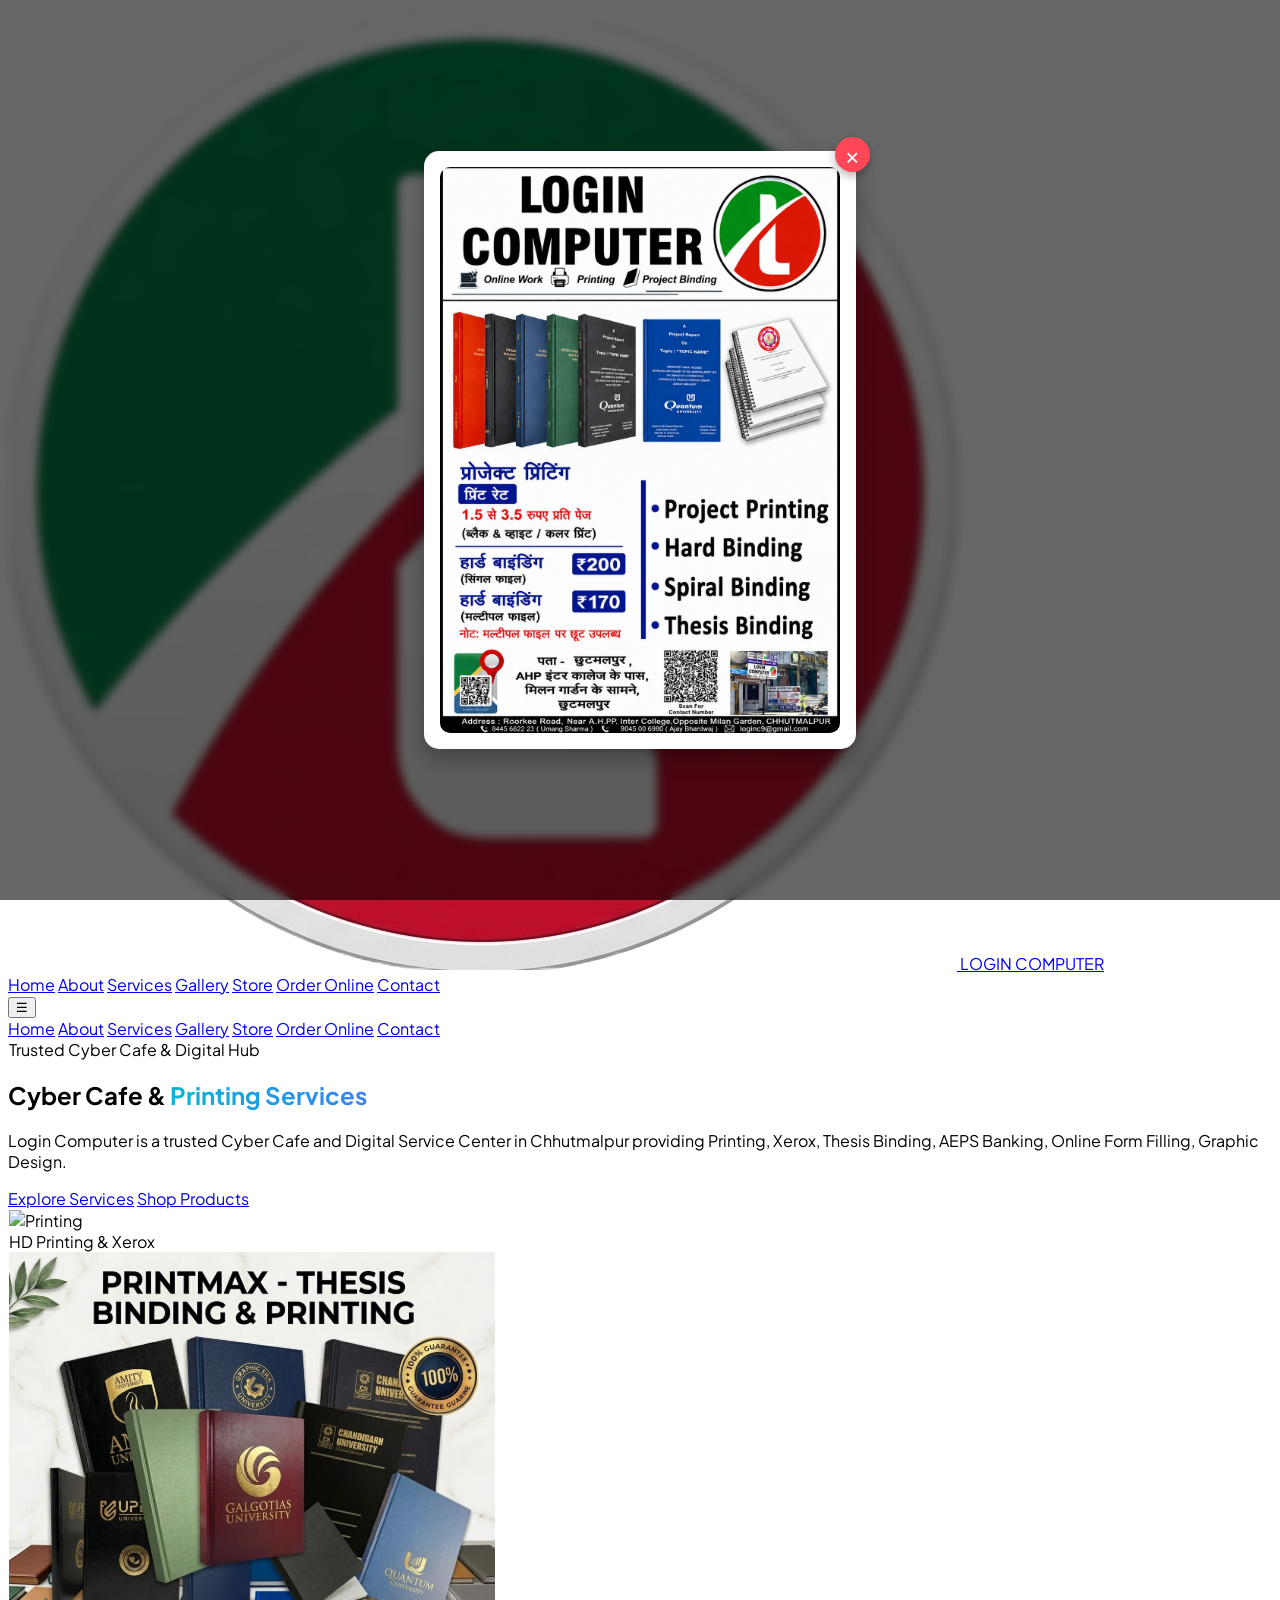
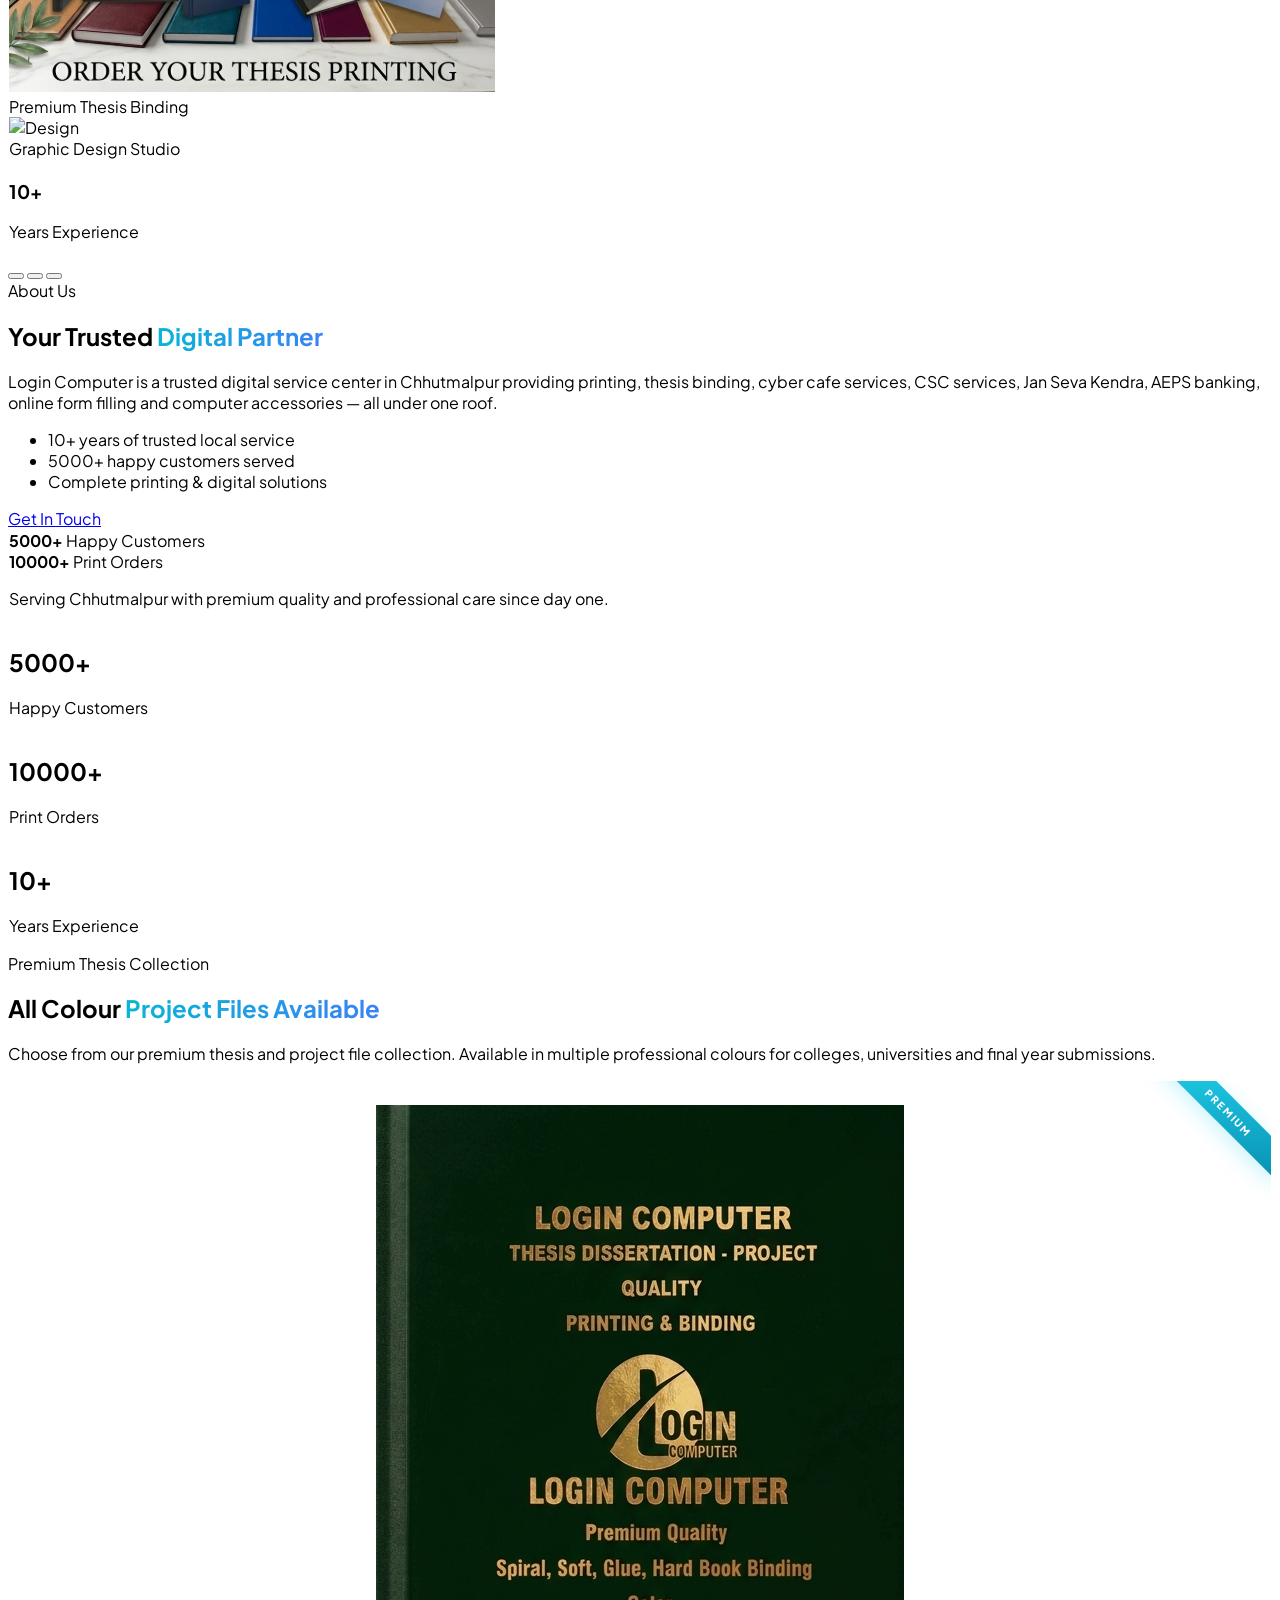
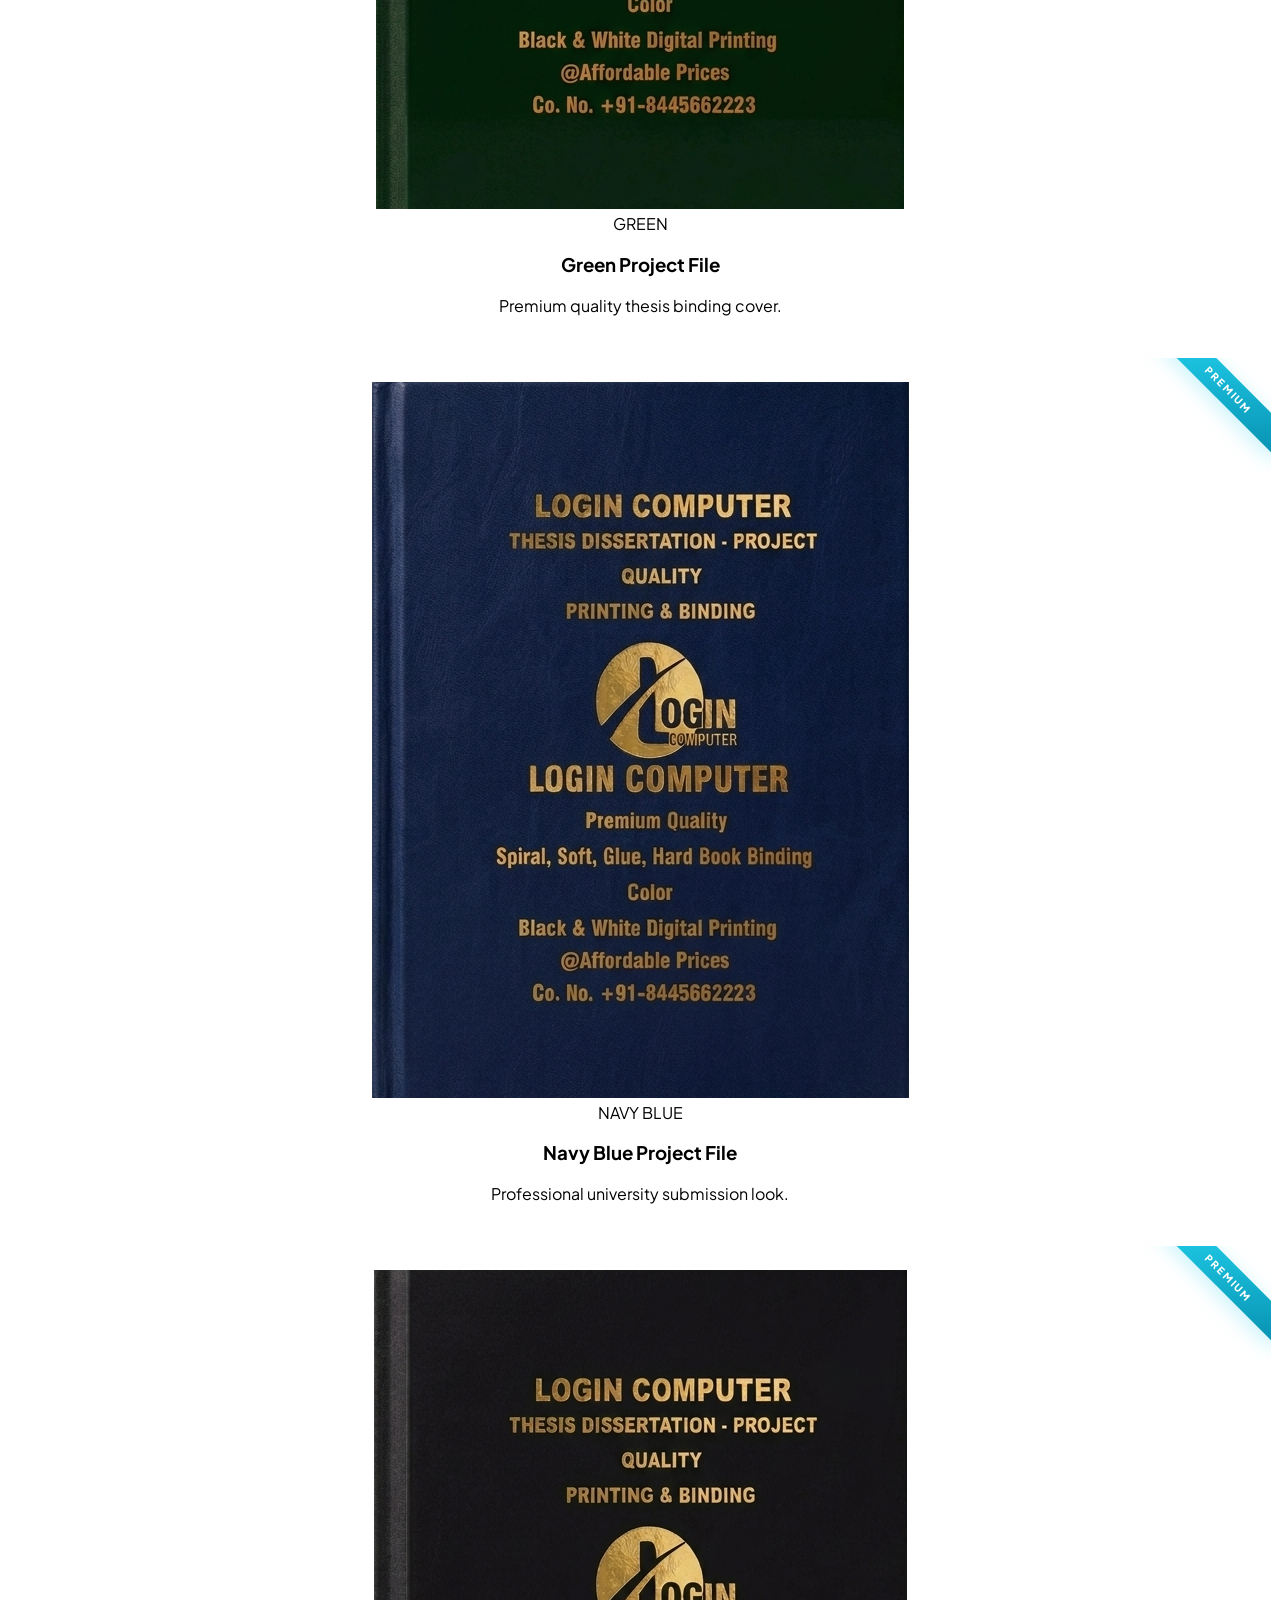
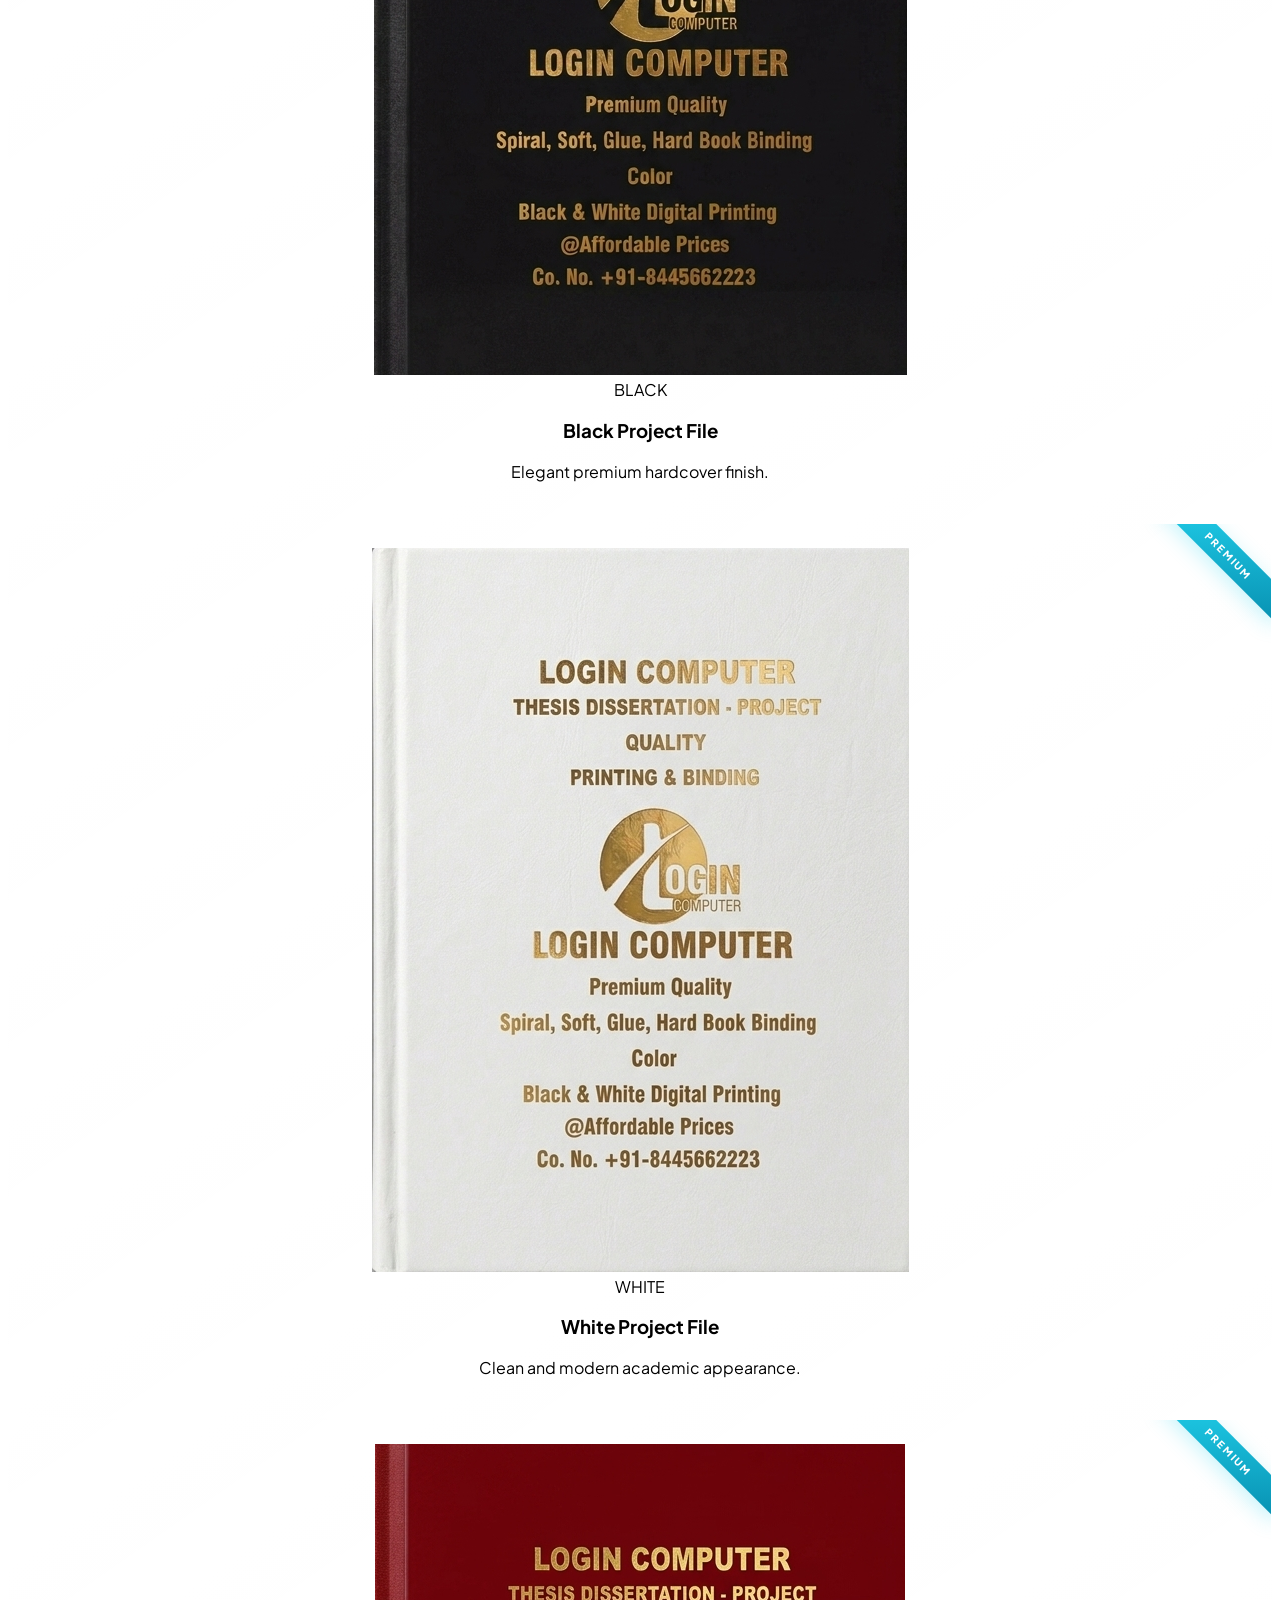
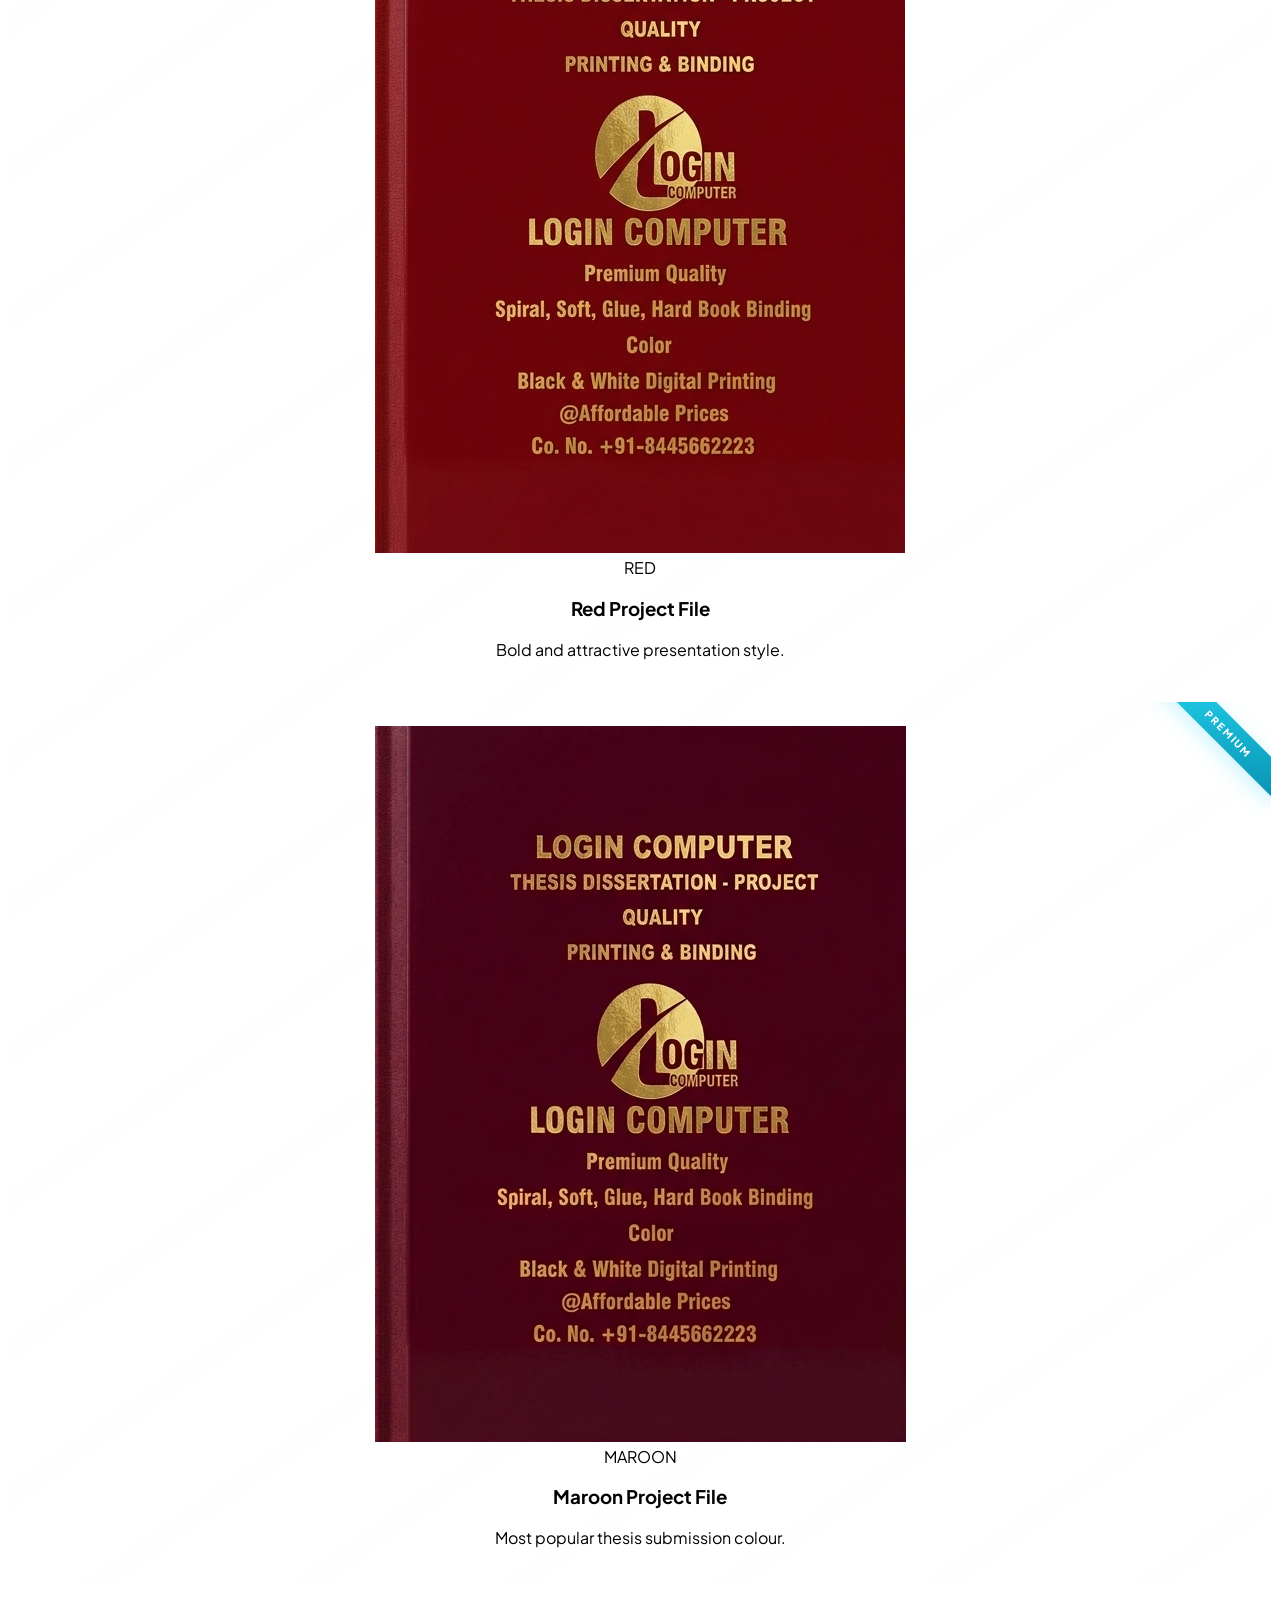
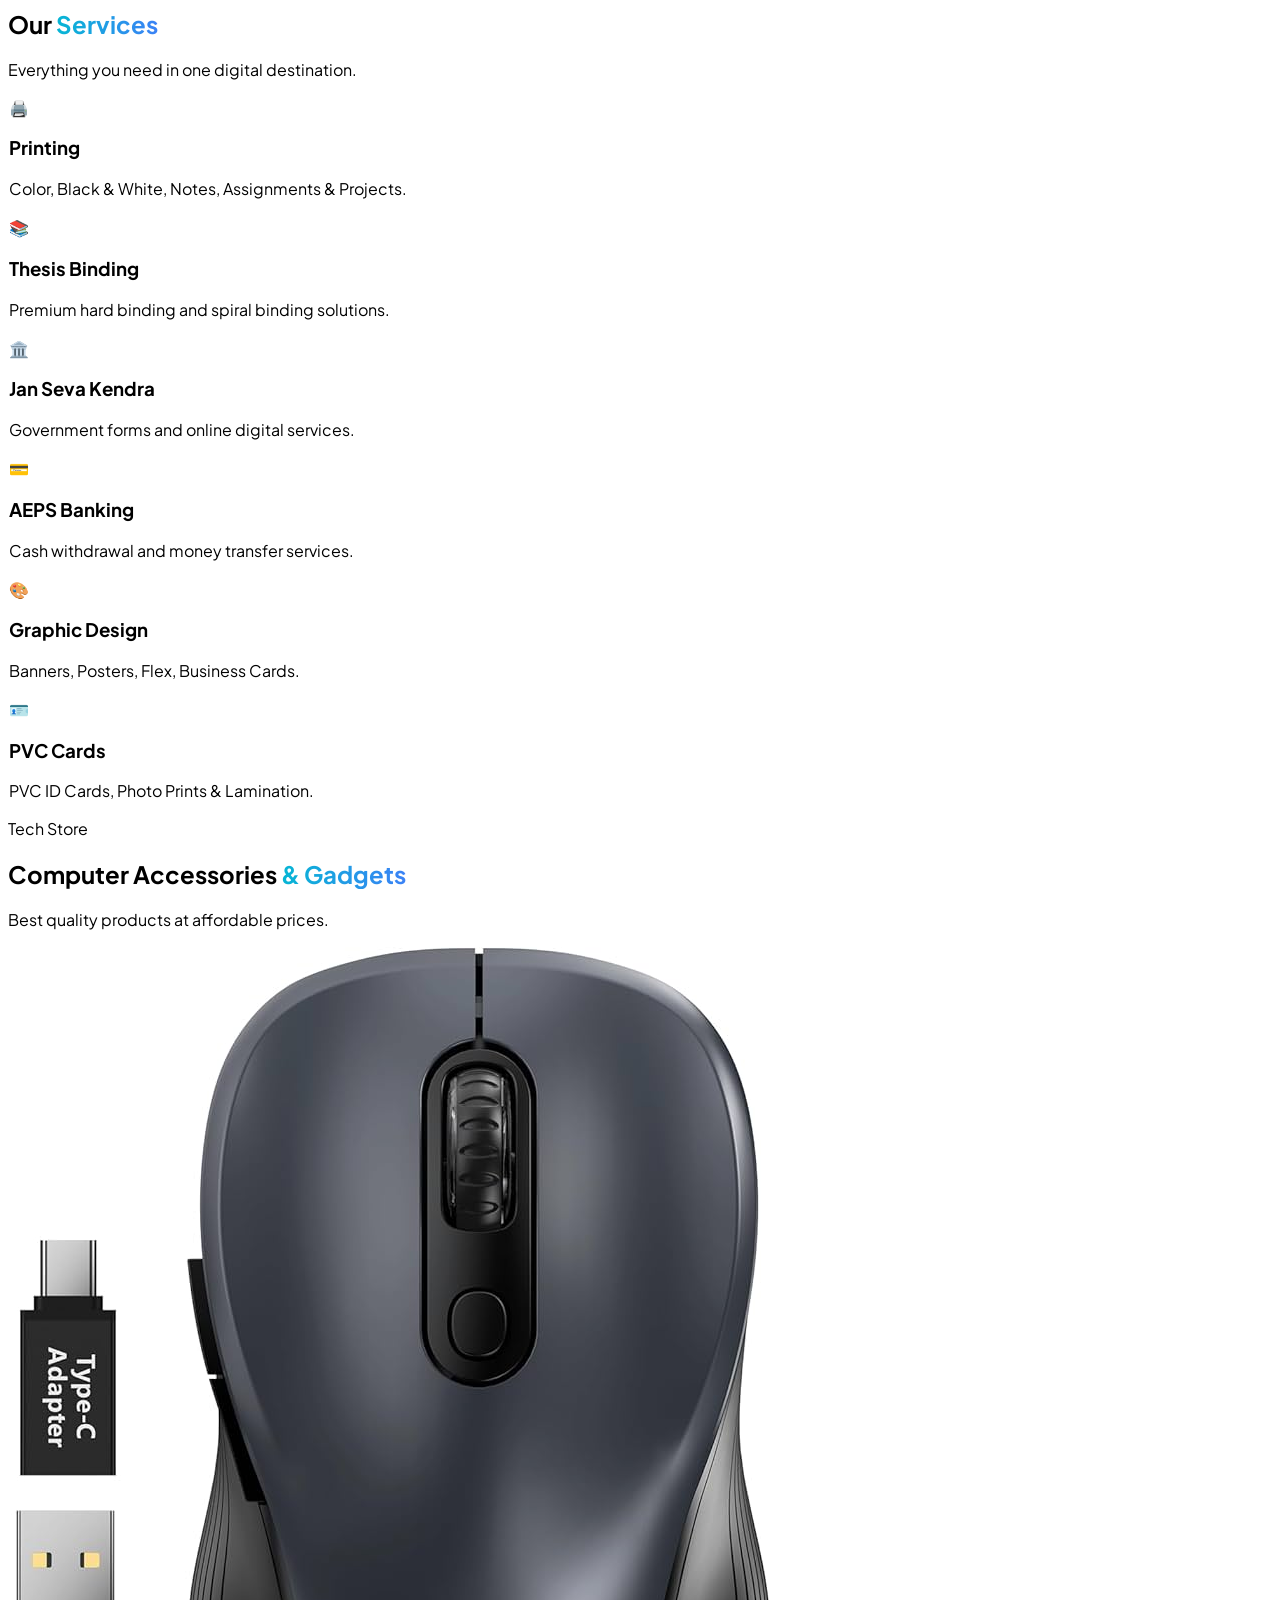
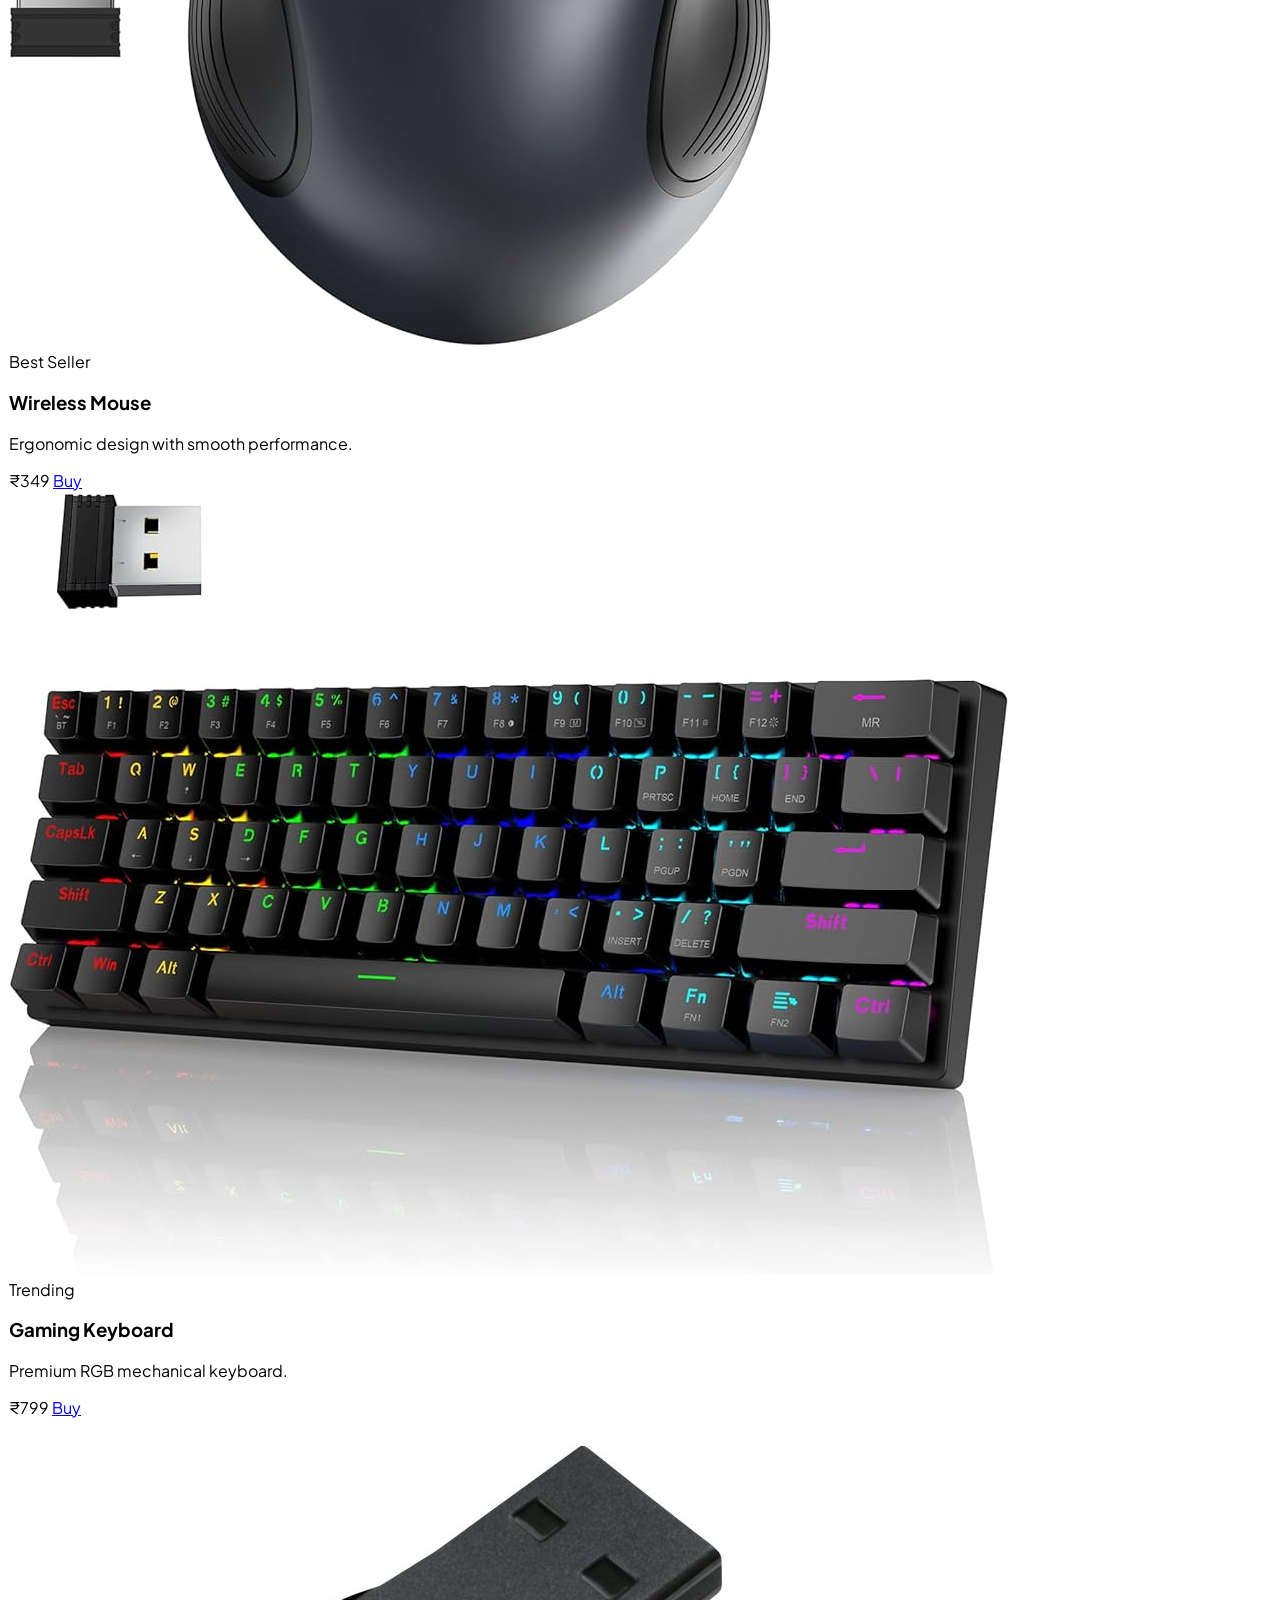
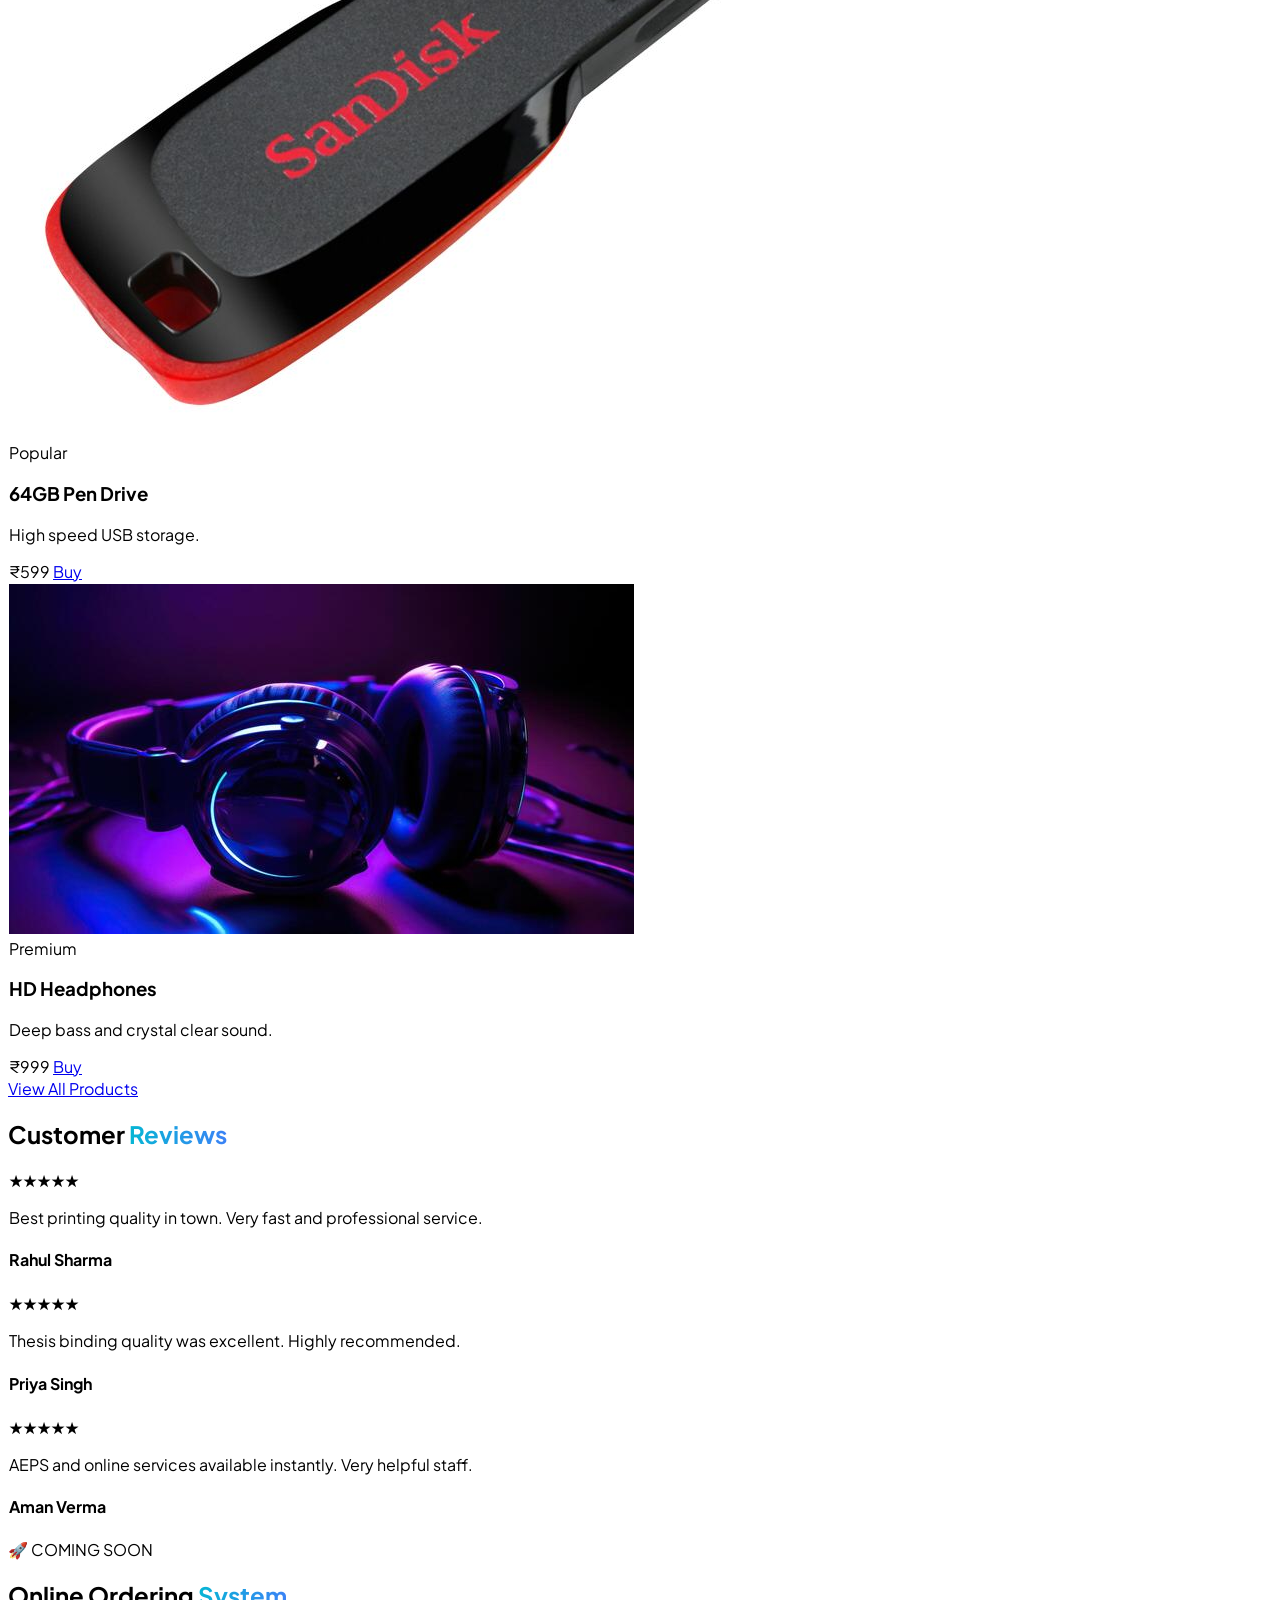
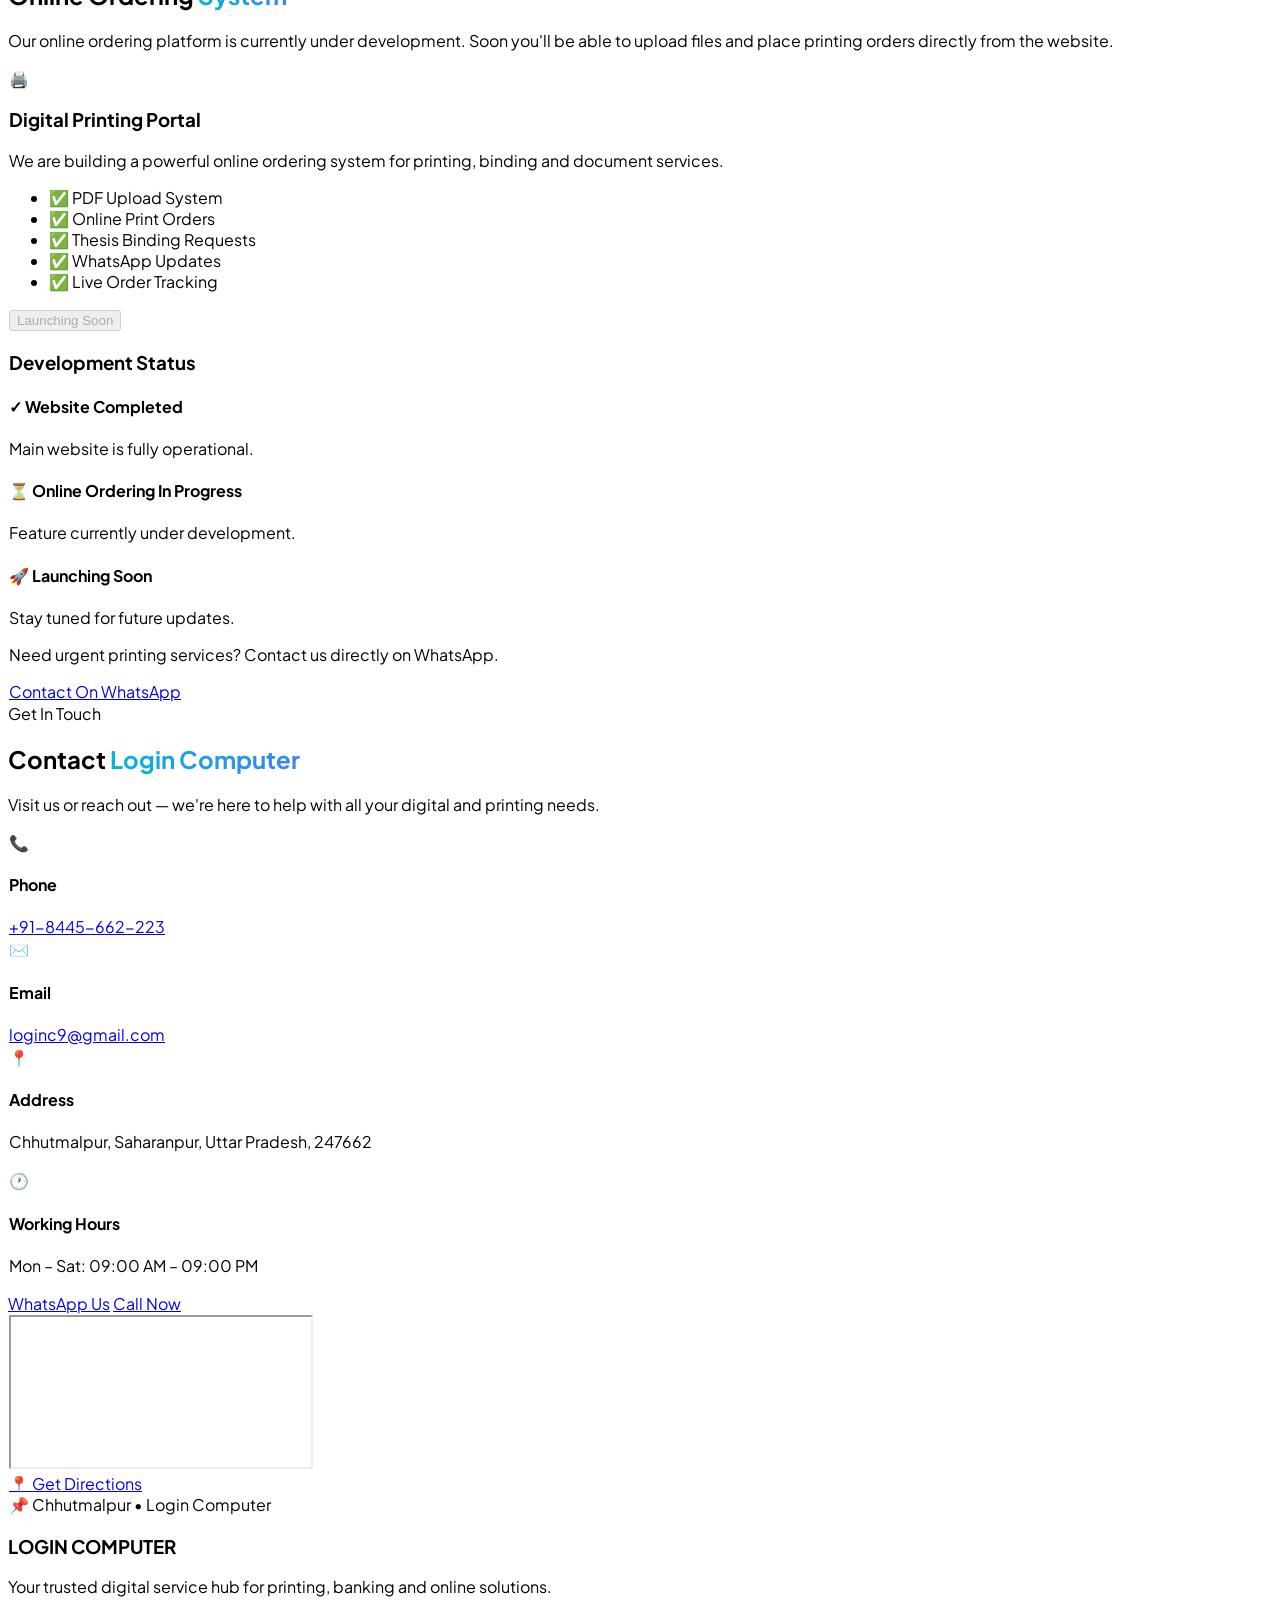
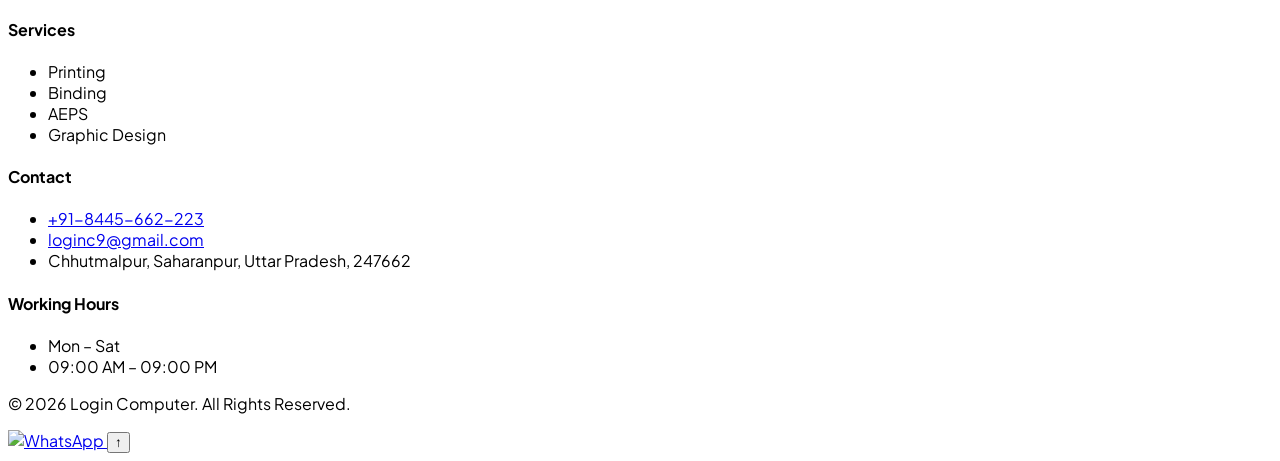
==== index.html @ 5bcf910b "Update index.html" ====
<!DOCTYPE html>
<html lang="en">
<head>
<meta charset="UTF-8">
<meta name="viewport" content="width=device-width, initial-scale=1.0">

<title>Login Computer | Cyber Cafe, Printing, Thesis Binding, Project Binding in Chhutmalpur</title>

<meta name="description" content="Login Computer Chhutmalpur provides Cyber Cafe Services, Jan Seva Kendra, CSC Services, Online Form Filling, Thesis Printing & Binding, Xerox, PVC Card Printing, AEPS Banking, Graphic Design, Ticket Booking and Digital Services.">
<meta name="keywords" content="Login Computer, Chhutmalpur Cyber Cafe, Jan Seva Kendra Chhutmalpur, CSC Center Chhutmalpur, Thesis Binding Chhutmalpur, Printing Shop Chhutmalpur, Xerox Shop Chhutmalpur, Online Form Filling Chhutmalpur, AEPS Banking Chhutmalpur, Graphic Design Chhutmalpur">
<meta name="author" content="Login Computer">
<meta name="robots" content="index, follow">
<link rel="canonical" href="https://logincomputer.in/">
<link rel="icon" type="image/png" href="./images/MyLogo.png">

<meta property="og:title" content="Login Computer | Cyber Cafe & Digital Services in Chhutmalpur">
<meta property="og:description" content="Printing, Xerox, Thesis Binding, Jan Seva Kendra, AEPS Banking, Online Services and Graphic Design in Chhutmalpur.">
<meta property="og:image" content="https://logincomputer.in/images/MyLogo.png">
<meta property="og:url" content="https://logincomputer.in">
<meta property="og:type" content="website">

<meta name="twitter:card" content="summary_large_image">
<meta name="twitter:title" content="Login Computer">
<meta name="twitter:description" content="Cyber Cafe, Printing, Binding, CSC & Banking Services in Chhutmalpur.">
<meta name="twitter:image" content="https://logincomputer.in/images/MyLogo.png">

<link rel="preconnect" href="https://fonts.googleapis.com">
<link rel="preconnect" href="https://fonts.gstatic.com" crossorigin>
<link href="https://fonts.googleapis.com/css2?family=Plus+Jakarta+Sans:wght@300;400;500;600;700;800&display=swap" rel="stylesheet">

<script src="https://cdn.tailwindcss.com"></script>
<link rel="stylesheet" href="style.css">
<script src="script.js" defer></script>

<script type="application/ld+json">
{
  "@context": "https://schema.org",
  "@type": "LocalBusiness",
  "name": "Login Computer",
  "url": "https://logincomputer.in",
  "logo": "https://logincomputer.in/images/MyLogo.png",
  "image": "https://logincomputer.in/images/MyLogo.png",
  "description": "Cyber Cafe, Jan Seva Kendra, Printing, Thesis Binding, AEPS Banking, Graphic Design and Digital Services in Chhutmalpur.",
  "address": {
    "@type": "PostalAddress",
    "addressLocality": "Chhutmalpur",
    "addressRegion": "Uttar Pradesh",
    "addressCountry": "IN"
  }
}
</script>
</head>

<body>

<!-- NAVBAR -->
<header class="site-header">
  <div class="header-inner">
    <a href="#home" class="brand">
      <img src="./images/MyLogo.png" alt="Login Computer Logo" class="brand-logo">
      <span class="brand-text">LOGIN <span class="brand-accent">COMPUTER</span></span>
    </a>

    <nav class="desktop-nav" aria-label="Main navigation">
      <a href="#home">Home</a>
      <a href="#about">About</a>
      <a href="#services">Services</a>
      <a href="#gallery">Gallery</a>
      <a href="marketplace.html">Store</a>
      <a href="#order" class="btn-nav">Order Online</a>
      <a href="#contact">Contact</a>
    </nav>

    <button id="menuBtn" class="menu-btn" aria-label="Open menu" aria-expanded="false">☰</button>
  </div>

  <div id="mobileMenu" class="mobile-menu hidden" aria-label="Mobile navigation">
    <a href="#home">Home</a>
    <a href="#about">About</a>
    <a href="#services">Services</a>
    <a href="#gallery">Gallery</a>
    <a href="marketplace.html">Store</a>
    <a href="#order">Order Online</a>
    <a href="#contact">Contact</a>
  </div>
</header>

<!-- HERO -->
<section id="home" class="hero-section">
  <div class="container hero-grid">
    <div class="hero-content">
      <span class="hero-badge glass">Trusted Cyber Cafe & Digital Hub</span>
      <h1 class="hero-title">
        Cyber Cafe &
        <span class="gradient-text">Printing Services</span>
      </h1>
      <p class="hero-desc">
        Login Computer is a trusted Cyber Cafe and Digital Service Center in Chhutmalpur providing Printing, Xerox, Thesis Binding, AEPS Banking, Online Form Filling, Graphic Design.
      </p>
      <div class="hero-actions">
        <a href="#services" class="btn btn-primary">Explore Services</a>
        <a href="marketplace.html" class="btn btn-outline">Shop Products</a>
      </div>
    </div>

    <div class="hero-slider-wrap">
      <div class="hero-slider-frame glass">
        <div id="heroSlider" class="hero-slider">
          <div class="hero-slide">
            <img src="https://images.unsplash.com/photo-1612815154858-60aa4c59eaa6?q=80&w=1200&auto=format&fit=crop" alt="Printing">
            <div class="slide-overlay"></div>
            <span class="slide-tag">HD Printing & Xerox</span>
          </div>
          <div class="hero-slide">
            <img src="images/thesisimg.png" alt="Binding">
            <div class="slide-overlay"></div>
            <span class="slide-tag">Premium Thesis Binding</span>
          </div>
          <div class="hero-slide">
            <img src="https://images.unsplash.com/photo-1626785774573-4b799315345d?q=80&w=1200&auto=format&fit=crop" alt="Design">
            <div class="slide-overlay"></div>
            <span class="slide-tag">Graphic Design Studio</span>
          </div>
        </div>
      </div>

      <div class="hero-float-card glass">
        <h3 class="counter" data-target="10">10+</h3>
        <p>Years Experience</p>
      </div>

      <div class="slider-dots" role="tablist" aria-label="Hero slides">
        <button class="dot active" aria-label="Slide 1"></button>
        <button class="dot" aria-label="Slide 2"></button>
        <button class="dot" aria-label="Slide 3"></button>
      </div>
    </div>
  </div>
</section>

<!-- ABOUT -->
<section id="about" class="section section-alt">
  <div class="container about-grid">
    <div class="about-text">
      <span class="section-label">About Us</span>
      <h2 class="section-title">Your Trusted <span class="gradient-text">Digital Partner</span></h2>
      <p class="section-desc">
        Login Computer is a trusted digital service center in Chhutmalpur providing printing, thesis binding, cyber cafe services, CSC services, Jan Seva Kendra, AEPS banking, online form filling and computer accessories — all under one roof.
      </p>
      <ul class="about-features">
        <li>10+ years of trusted local service</li>
        <li>5000+ happy customers served</li>
        <li>Complete printing & digital solutions</li>
      </ul>
      <a href="#contact" class="btn btn-primary">Get In Touch</a>
    </div>
    <div class="about-visual glass">
      <div class="about-stat-row">
        <div class="about-stat">
          <strong class="counter" data-target="5000">5000+</strong>
          <span>Happy Customers</span>
        </div>
        <div class="about-stat">
          <strong class="counter" data-target="10000">10000+</strong>
          <span>Print Orders</span>
        </div>
      </div>
      <p class="about-tagline">Serving Chhutmalpur with premium quality and professional care since day one.</p>
    </div>
  </div>
</section>

<!-- STATS -->
<section class="stats-section">
  <div class="container stats-grid">
    <div class="stat-card glass">
      <h2 class="counter" data-target="5000">5000+</h2>
      <p>Happy Customers</p>
    </div>
    <div class="stat-card glass">
      <h2 class="counter" data-target="10000">10000+</h2>
      <p>Print Orders</p>
    </div>
    <div class="stat-card glass">
      <h2 class="counter" data-target="10">10+</h2>
      <p>Years Experience</p>
    </div>
  </div>
</section>

<!-- THESIS GALLERY -->
<section id="gallery" class="section">
  <div class="container">
    <div class="section-header">
      <span class="section-label">Premium Thesis Collection</span>
      <h2 class="section-title">All Colour <span class="gradient-text">Project Files Available</span></h2>
      <p class="section-desc mx-auto">
        Choose from our premium thesis and project file collection. Available in multiple professional colours for colleges, universities and final year submissions.
      </p>
    </div>

    <div class="thesis-grid">
      <article class="thesis-card">
        <img src="./images/green.png" alt="Green File">
        <div class="thesis-content">
          <span class="color-badge badge-green">GREEN</span>
          <h3>Green Project File</h3>
          <p>Premium quality thesis binding cover.</p>
        </div>
      </article>

      <article class="thesis-card">
        <img src="./images/navyblue.png" alt="Navy Blue File">
        <div class="thesis-content">
          <span class="color-badge badge-navy">NAVY BLUE</span>
          <h3>Navy Blue Project File</h3>
          <p>Professional university submission look.</p>
        </div>
      </article>

      <article class="thesis-card">
        <img src="./images/black.png" alt="Black File">
        <div class="thesis-content">
          <span class="color-badge badge-black">BLACK</span>
          <h3>Black Project File</h3>
          <p>Elegant premium hardcover finish.</p>
        </div>
      </article>

      <article class="thesis-card">
        <img src="./images/white.png" alt="White File">
        <div class="thesis-content">
          <span class="color-badge badge-white">WHITE</span>
          <h3>White Project File</h3>
          <p>Clean and modern academic appearance.</p>
        </div>
      </article>

      <article class="thesis-card">
        <img src="./images/red.png" alt="Red File">
        <div class="thesis-content">
          <span class="color-badge badge-red">RED</span>
          <h3>Red Project File</h3>
          <p>Bold and attractive presentation style.</p>
        </div>
      </article>

      <article class="thesis-card">
        <img src="./images/maroon.png" alt="Maroon File">
        <div class="thesis-content">
          <span class="color-badge badge-maroon">MAROON</span>
          <h3>Maroon Project File</h3>
          <p>Most popular thesis submission colour.</p>
        </div>
      </article>
    </div>
  </div>
</section>

<!-- SERVICES -->
<section id="services" class="section section-alt">
  <div class="container">
    <div class="section-header">
      <h2 class="section-title">Our <span class="gradient-text">Services</span></h2>
      <p class="section-desc mx-auto">Everything you need in one digital destination.</p>
    </div>

    <div class="services-grid">
      <article class="service-card glass card-hover">
        <div class="service-icon">🖨️</div>
        <h3>Printing</h3>
        <p>Color, Black & White, Notes, Assignments & Projects.</p>
      </article>

      <article class="service-card glass card-hover">
        <div class="service-icon">📚</div>
        <h3>Thesis Binding</h3>
        <p>Premium hard binding and spiral binding solutions.</p>
      </article>

      <article class="service-card glass card-hover">
        <div class="service-icon">🏛️</div>
        <h3>Jan Seva Kendra</h3>
        <p>Government forms and online digital services.</p>
      </article>

      <article class="service-card glass card-hover">
        <div class="service-icon">💳</div>
        <h3>AEPS Banking</h3>
        <p>Cash withdrawal and money transfer services.</p>
      </article>

      <article class="service-card glass card-hover">
        <div class="service-icon">🎨</div>
        <h3>Graphic Design</h3>
        <p>Banners, Posters, Flex, Business Cards.</p>
      </article>

      <article class="service-card glass card-hover">
        <div class="service-icon">🪪</div>
        <h3>PVC Cards</h3>
        <p>PVC ID Cards, Photo Prints & Lamination.</p>
      </article>
    </div>
  </div>
</section>

<!-- STORE -->
<section id="marketplace" class="section">
  <div class="container">
    <div class="section-header">
      <span class="section-label">Tech Store</span>
      <h2 class="section-title">Computer Accessories <span class="gradient-text">& Gadgets</span></h2>
      <p class="section-desc mx-auto">Best quality products at affordable prices.</p>
    </div>

    <div class="products-grid">
      <article class="product-card glass card-hover">
        <img src="images/mouse.jpg" alt="Mouse" class="product-img">
        <div class="product-body">
          <span class="product-badge badge-primary">Best Seller</span>
          <h3>Wireless Mouse</h3>
          <p>Ergonomic design with smooth performance.</p>
          <div class="product-footer">
            <span class="product-price">₹349</span>
            <a href="marketplace.html" class="btn btn-sm btn-primary">Buy</a>
          </div>
        </div>
      </article>

      <article class="product-card glass card-hover">
        <img src="images/keyboard.jpg" alt="Keyboard" class="product-img">
        <div class="product-body">
          <span class="product-badge badge-accent">Trending</span>
          <h3>Gaming Keyboard</h3>
          <p>Premium RGB mechanical keyboard.</p>
          <div class="product-footer">
            <span class="product-price">₹799</span>
            <a href="marketplace.html" class="btn btn-sm btn-primary">Buy</a>
          </div>
        </div>
      </article>

      <article class="product-card glass card-hover">
        <img src="images/pendrive.jpg" alt="Pendrive" class="product-img">
        <div class="product-body">
          <span class="product-badge badge-purple">Popular</span>
          <h3>64GB Pen Drive</h3>
          <p>High speed USB storage.</p>
          <div class="product-footer">
            <span class="product-price">₹599</span>
            <a href="marketplace.html" class="btn btn-sm btn-primary">Buy</a>
          </div>
        </div>
      </article>

      <article class="product-card glass card-hover">
        <img src="images/headphone.jpg" alt="Headphone" class="product-img">
        <div class="product-body">
          <span class="product-badge badge-green">Premium</span>
          <h3>HD Headphones</h3>
          <p>Deep bass and crystal clear sound.</p>
          <div class="product-footer">
            <span class="product-price">₹999</span>
            <a href="marketplace.html" class="btn btn-sm btn-primary">Buy</a>
          </div>
        </div>
      </article>
    </div>

    <div class="section-cta">
      <a href="marketplace.html" class="btn btn-outline">View All Products</a>
    </div>
  </div>
</section>

<!-- TESTIMONIALS -->
<section class="section section-alt">
  <div class="container">
    <div class="section-header">
      <h2 class="section-title">Customer <span class="gradient-text">Reviews</span></h2>
    </div>

    <div class="reviews-grid">
      <article class="review-card glass">
        <div class="stars">★★★★★</div>
        <p>Best printing quality in town. Very fast and professional service.</p>
        <h4>Rahul Sharma</h4>
      </article>

      <article class="review-card glass">
        <div class="stars">★★★★★</div>
        <p>Thesis binding quality was excellent. Highly recommended.</p>
        <h4>Priya Singh</h4>
      </article>

      <article class="review-card glass">
        <div class="stars">★★★★★</div>
        <p>AEPS and online services available instantly. Very helpful staff.</p>
        <h4>Aman Verma</h4>
      </article>
    </div>
  </div>
</section>

<!-- ORDER -->
<section id="order" class="section">
  <div class="container">
    <div class="section-header">
      <span class="coming-soon-badge">🚀 COMING SOON</span>
      <h2 class="section-title">Online Ordering <span class="gradient-text">System</span></h2>
      <p class="section-desc mx-auto">
        Our online ordering platform is currently under development. Soon you'll be able to upload files and place printing orders directly from the website.
      </p>
    </div>

    <div class="order-grid">
      <div class="order-card glass">
        <div class="order-card-head">
          <div class="order-icon">🖨️</div>
          <h3>Digital Printing Portal</h3>
          <p>We are building a powerful online ordering system for printing, binding and document services.</p>
        </div>
        <ul class="order-features">
          <li>✅ PDF Upload System</li>
          <li>✅ Online Print Orders</li>
          <li>✅ Thesis Binding Requests</li>
          <li>✅ WhatsApp Updates</li>
          <li>✅ Live Order Tracking</li>
        </ul>
        <button disabled class="btn btn-disabled w-full">Launching Soon</button>
      </div>

      <div class="order-card glass">
        <h3>Development Status</h3>
        <div class="status-list">
          <div class="status-item status-done">
            <h4>✓ Website Completed</h4>
            <p>Main website is fully operational.</p>
          </div>
          <div class="status-item status-progress">
            <h4>⏳ Online Ordering In Progress</h4>
            <p>Feature currently under development.</p>
          </div>
          <div class="status-item status-soon">
            <h4>🚀 Launching Soon</h4>
            <p>Stay tuned for future updates.</p>
          </div>
        </div>
        <div class="order-cta">
          <p>Need urgent printing services? Contact us directly on WhatsApp.</p>
          <a href="https://wa.me/918445662223" target="_blank" rel="noopener" class="btn btn-primary">Contact On WhatsApp</a>
        </div>
      </div>
    </div>
  </div>
</section>

<!-- CONTACT -->
<section id="contact" class="section section-alt">
  <div class="container">
    <div class="section-header">
      <span class="section-label">Get In Touch</span>
      <h2 class="section-title">Contact <span class="gradient-text">Login Computer</span></h2>
      <p class="section-desc mx-auto">Visit us or reach out — we're here to help with all your digital and printing needs.</p>
    </div>

    <div class="contact-grid">
      <div class="contact-info">
        <article class="contact-card glass">
          <div class="contact-icon">📞</div>
          <div>
            <h4>Phone</h4>
            <a href="tel:+918445662223">+91-8445-662-223</a>
          </div>
        </article>

        <article class="contact-card glass">
          <div class="contact-icon">✉️</div>
          <div>
            <h4>Email</h4>
            <a href="mailto:loginc9@gmail.com">loginc9@gmail.com</a>
          </div>
        </article>

        <article class="contact-card glass">
          <div class="contact-icon">📍</div>
          <div>
            <h4>Address</h4>
            <p>Chhutmalpur, Saharanpur, Uttar Pradesh, 247662</p>
          </div>
        </article>

        <article class="contact-card glass">
          <div class="contact-icon">🕐</div>
          <div>
            <h4>Working Hours</h4>
            <p>Mon – Sat: 09:00 AM – 09:00 PM</p>
          </div>
        </article>

        <div class="contact-actions">
          <a href="https://wa.me/918445662223" target="_blank" rel="noopener" class="btn btn-primary">WhatsApp Us</a>
          <a href="tel:+918445662223" class="btn btn-outline">Call Now</a>
        </div>
      </div>

     <!-- =========================
     PREMIUM LOCATION MAP SECTION
========================= -->

<div class="contact-map relative rounded-3xl overflow-hidden shadow-2xl glass">

  <!-- GOOGLE MAP (VISIBLE CHHUTMALPUR VIEW) -->
  <iframe
    src="https://www.google.com/maps?q=Chhutmalpur%20Uttar%20Pradesh&output=embed"
    class="w-full h-[420px] md:h-[500px] border-0"
    loading="lazy"
    allowfullscreen>
  </iframe>

  <!-- DARK PREMIUM OVERLAY -->
  <div class="absolute inset-0 bg-gradient-to-t from-black/60 via-black/20 to-transparent"></div>

  <!-- CENTER CTA BUTTON -->
  <div class="absolute inset-0 flex items-center justify-center">

    <a
      href="https://www.google.com/maps/@30.0310439,77.7521856,49m/data=!3m1!1e3!5m1!1e4?entry=ttu&g_ep=EgoyMDI2MDYyNC4wIKXMDSoASAFQAw%3D%3D"
      target="_blank"
      class="bg-white/20 backdrop-blur-md border border-white/30 text-white px-8 py-4 rounded-2xl font-bold
             hover:bg-white hover:text-black transition duration-300 shadow-xl">

      📍 Get Directions

    </a>

  </div>

  <!-- TOP LABEL -->
  <div class="absolute top-5 left-5 bg-white/90 text-black px-4 py-1 rounded-full text-sm font-semibold shadow">
    📌 Chhutmalpur • Login Computer
  </div>

</div>
    </div>
  </div>
</section>

<!-- FOOTER -->
<footer class="site-footer">
  <div class="container footer-grid">
    <div class="footer-brand">
      <h3>LOGIN <span class="brand-accent">COMPUTER</span></h3>
      <p>Your trusted digital service hub for printing, banking and online solutions.</p>
    </div>

    <div class="footer-col">
      <h4>Services</h4>
      <ul>
        <li>Printing</li>
        <li>Binding</li>
        <li>AEPS</li>
        <li>Graphic Design</li>
      </ul>
    </div>

    <div class="footer-col">
      <h4>Contact</h4>
      <ul>
        <li><a href="tel:+918445662223">+91-8445-662-223</a></li>
        <li><a href="mailto:loginc9@gmail.com">loginc9@gmail.com</a></li>
        <li>Chhutmalpur, Saharanpur, Uttar Pradesh, 247662</li>
      </ul>
    </div>

    <div class="footer-col">
      <h4>Working Hours</h4>
      <ul>
        <li>Mon – Sat</li>
        <li>09:00 AM – 09:00 PM</li>
      </ul>
    </div>
  </div>

  <div class="footer-bottom">
    <p>© <span id="year">2026</span> Login Computer. All Rights Reserved.</p>
  </div>
</footer>

<!-- FLOATING BUTTONS -->
<a href="https://wa.me/918445662223" target="_blank" rel="noopener" class="whatsapp-float" aria-label="WhatsApp">
  <img src="./images/whatsapp.png" alt="WhatsApp">
</a>

<button id="backTop" class="back-top" aria-label="Back to top">↑</button>

<!-- POPUP -->
<input type="checkbox" id="popupToggle" checked hidden>
<div class="popup-overlay">
  <div class="popup-content glass">
    <label for="popupToggle" class="close-btn" aria-label="Close popup">&times;</label>
    <img src="./images/poster1.jpeg" alt="Popup Image" class="popup-img">
  </div>
</div>

</body>
</html>
---- style.css ----
.title-line{
width:70px;
height:4px;
margin:12px auto 0;
border-radius:999px;
background:linear-gradient(
90deg,
transparent,
#22d3ee,
transparent
);
}

/* ========================= */
/* THESIS SHOWCASE CARD */
/* ========================= */

.thesis-card{
    position:relative;
    overflow:hidden;
    border-radius:32px;
    padding:24px;
    
    background:
    linear-gradient(
        145deg,
        rgba(255,255,255,.08),
        rgba(255,255,255,.03)
    );

    border:1px solid rgba(255,255,255,.08);

    backdrop-filter:blur(18px);

    transition:all .45s ease;

    text-align:center;

    height:100%;
}

.thesis-card:hover{
    transform:translateY(-12px);

    border-color:rgba(34,211,238,.4);

    box-shadow:
    0 15px 40px rgba(0,0,0,.35),
    0 0 25px rgba(34,211,238,.15);
}


/* ========================= */
/* IMAGE */
/* ========================= */

.thesis-image{
    position:relative;

    height:280px;

    display:flex;
    align-items:center;
    justify-content:center;

    margin-bottom:24px;
}

.thesis-image::before{
    content:"";

    position:absolute;

    width:220px;
    height:220px;

    border-radius:50%;

    background:
    radial-gradient(
        rgba(34,211,238,.15),
        transparent 70%
    );

    z-index:0;
}

.thesis-image img{
    position:relative;
    z-index:2;

    width:100%;
    height:100%;

    object-fit:contain;

    transition:.5s ease;
}

.thesis-card:hover .thesis-image img{
    transform:
    scale(1.08)
    rotate(-2deg);
}


/* ========================= */
/* TITLE */
/* ========================= */

.thesis-title{

    font-size:30px;

    font-weight:800;

    line-height:1.2;

    margin-bottom:12px;

    background:
    linear-gradient(
        90deg,
        #ffffff,
        #67e8f9,
        #22d3ee
    );

    -webkit-background-clip:text;
    -webkit-text-fill-color:transparent;

    letter-spacing:.5px;
}


/* ========================= */
/* DESCRIPTION */
/* ========================= */

.thesis-desc{

    color:#94a3b8;

    font-size:15px;

    line-height:1.8;

    margin-bottom:20px;
}


/* ========================= */
/* AVAILABLE BADGE */
/* ========================= */

.thesis-tag{

    display:inline-flex;

    align-items:center;

    gap:8px;

    padding:10px 18px;

    border-radius:999px;

    background:
    linear-gradient(
        135deg,
        #06b6d4,
        #0891b2
    );

    color:white;

    font-size:12px;

    font-weight:700;

    letter-spacing:2px;

    text-transform:uppercase;

    box-shadow:
    0 0 20px rgba(34,211,238,.25);

    transition:.3s;
}

.thesis-tag::before{
    content:"●";
    font-size:10px;
}

.thesis-card:hover .thesis-tag{
    transform:scale(1.05);
}


/* ========================= */
/* TOP RIBBON */
/* ========================= */

.thesis-card::after{

    content:"PREMIUM";

    position:absolute;

    top:18px;
    right:-38px;

    padding:8px 50px;

    background:
    linear-gradient(
        135deg,
        #22d3ee,
        #0891b2
    );

    color:white;

    font-size:10px;

    font-weight:800;

    letter-spacing:2px;

    transform:rotate(45deg);

    box-shadow:
    0 5px 20px rgba(34,211,238,.25);
}


/* ========================= */
/* TITLE UNDERLINE */
/* ========================= */

.title-line{

    width:70px;

    height:4px;

    margin:14px auto 18px;

    border-radius:999px;

    background:
    linear-gradient(
        90deg,
        transparent,
        #22d3ee,
        transparent
    );
}

body{
font-family:'Plus Jakarta Sans',sans-serif;
scroll-behavior:smooth;
}

.gradient-text{
background:linear-gradient(to right,#06b6d4,#3b82f6);
-webkit-background-clip:text;
-webkit-text-fill-color:transparent;
}

.hero-bg{
background:
radial-gradient(circle at top left,#0891b2 0%,transparent 40%),
radial-gradient(circle at bottom right,#2563eb 0%,transparent 40%),
#020617;
}

.glass{
backdrop-filter:blur(18px);
background:rgba(255,255,255,0.05);
border:1px solid rgba(255,255,255,0.08);
}

.card-hover{
transition:.4s;
}

.card-hover:hover{
transform:translateY(-10px);
}

.floating{
animation:float 5s ease-in-out infinite;
}

/* ========================= */
/* POPUP */
/* ========================= */
#popupToggle {
    display: none;
}


.popup-overlay {
    position: fixed;
    top: 0;
    left: 0;
    width: 100%;
    height: 100%;
    background: rgba(0, 0, 0, 0.6);
    backdrop-filter: blur(5px);
    display: flex;
    justify-content: center;
    align-items: center;
    z-index: 99999;
    opacity: 1;
    pointer-events: auto;
    transition: all 0.3s ease;
}

.popup-content {
    background: #ffffff;
    padding: 15px;
    border-radius: 15px;
    box-shadow: 0 10px 25px rgba(0, 0, 0, 0.3);
    position: relative;
    max-width: 400px;
    width: 85%;
    transform: scale(1);
    transition: all 0.3s ease;
}

.popup-img {
    width: 100%;
    height: auto;
    display: block;
    border-radius: 10px;
}

.close-btn {
    position: absolute;
    top: -15px;
    right: -15px;
    font-size: 24px;
    background: #ff4757;
    color: white;
    width: 35px;
    height: 35px;
    line-height: 32px;
    text-align: center;
    border-radius: 50%;
    cursor: pointer;
    box-shadow: 0 4px 10px rgba(0,0,0,0.3);
    z-index: 100000;
    display: block;
}

.close-btn:hover {
    transform: scale(1.1);
}

#popupToggle:not(:checked) ~ .popup-overlay {
    opacity: 0;
    pointer-events: none;
}

#popupToggle:not(:checked) ~ .popup-overlay .popup-content {
    transform: scale(0.8);
}



@keyframes float{
0%,100%{
transform:translateY(0px);
}
50%{
transform:translateY(-15px);
}
}
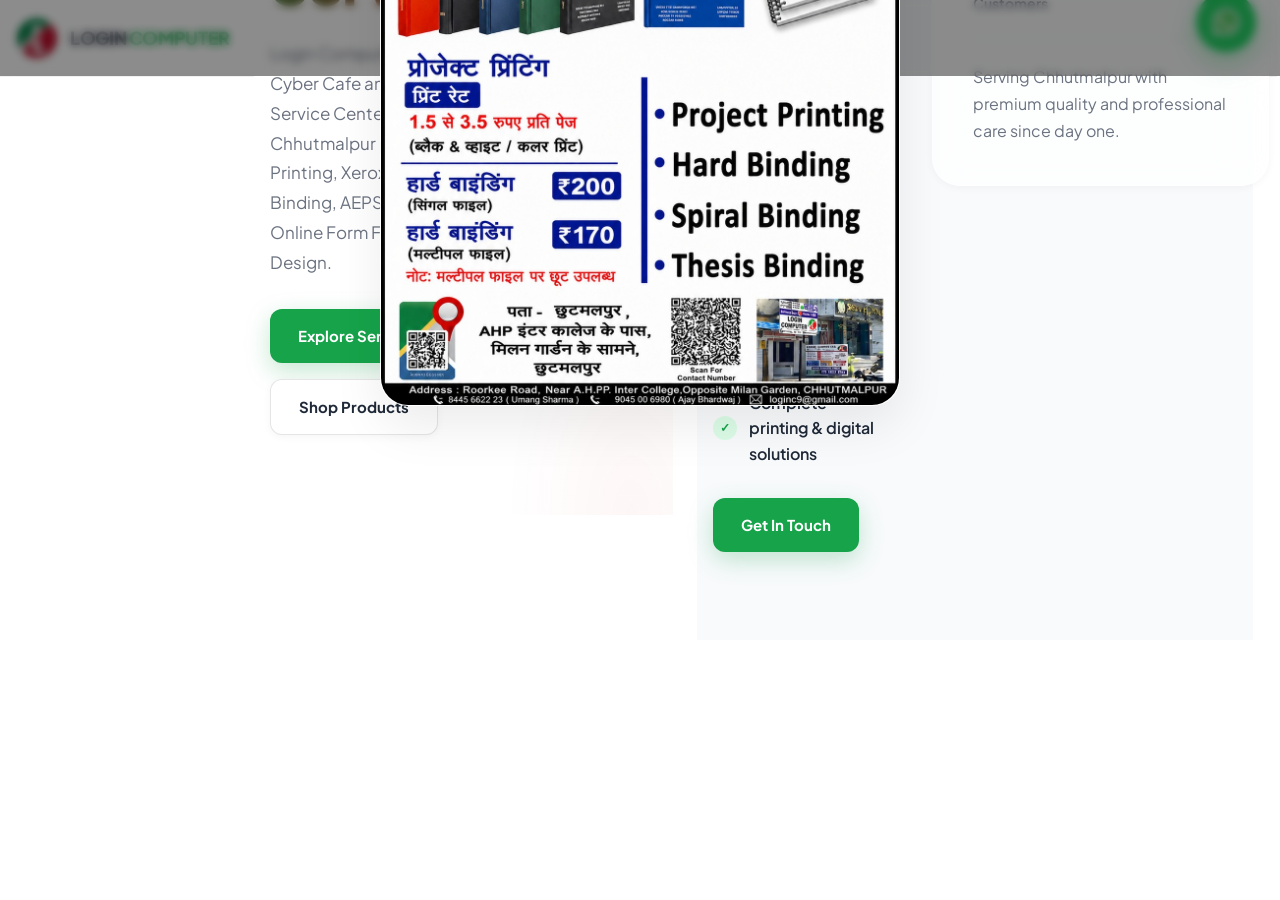
==== commit 5b83ccdf: "Change 'Hello World' to 'Goodbye World'" ====
--- a/index.html
+++ b/index.html
@@ -71,10 +71,17 @@
       <a href="#contact">Contact</a>
     </nav>
 
-    <button id="menuBtn" class="menu-btn" aria-label="Open menu" aria-expanded="false">☰</button>
-  </div>
-
-  <div id="mobileMenu" class="mobile-menu hidden" aria-label="Mobile navigation">
+    <button
+    id="menuBtn"
+    class="menu-btn"
+    aria-label="Menu">
+
+    ☰
+
+</button>
+
+<div id="mobileMenu" class="mobile-menu">
+
     <a href="#home">Home</a>
     <a href="#about">About</a>
     <a href="#services">Services</a>
@@ -82,8 +89,8 @@
     <a href="marketplace.html">Store</a>
     <a href="#order">Order Online</a>
     <a href="#contact">Contact</a>
-  </div>
-</header>
+
+</div>
 
 <!-- HERO -->
 <section id="home" class="hero-section">
--- a/style.css
+++ b/style.css
@@ -1,381 +1,1563 @@
-.title-line{
-width:70px;
-height:4px;
-margin:12px auto 0;
-border-radius:999px;
-background:linear-gradient(
-90deg,
-transparent,
-#22d3ee,
-transparent
-);
-}
-
-/* ========================= */
-/* THESIS SHOWCASE CARD */
-/* ========================= */
-
-.thesis-card{
-    position:relative;
-    overflow:hidden;
-    border-radius:32px;
-    padding:24px;
-    
-    background:
-    linear-gradient(
-        145deg,
-        rgba(255,255,255,.08),
-        rgba(255,255,255,.03)
-    );
-
-    border:1px solid rgba(255,255,255,.08);
-
-    backdrop-filter:blur(18px);
-
-    transition:all .45s ease;
-
-    text-align:center;
-
-    height:100%;
-}
-
-.thesis-card:hover{
-    transform:translateY(-12px);
-
-    border-color:rgba(34,211,238,.4);
-
-    box-shadow:
-    0 15px 40px rgba(0,0,0,.35),
-    0 0 25px rgba(34,211,238,.15);
-}
-
-
-/* ========================= */
-/* IMAGE */
-/* ========================= */
-
-.thesis-image{
-    position:relative;
-
-    height:280px;
-
-    display:flex;
-    align-items:center;
-    justify-content:center;
-
-    margin-bottom:24px;
-}
-
-.thesis-image::before{
-    content:"";
-
-    position:absolute;
-
-    width:220px;
-    height:220px;
-
-    border-radius:50%;
-
-    background:
-    radial-gradient(
-        rgba(34,211,238,.15),
-        transparent 70%
-    );
-
-    z-index:0;
-}
-
-.thesis-image img{
-    position:relative;
-    z-index:2;
-
-    width:100%;
-    height:100%;
-
-    object-fit:contain;
-
-    transition:.5s ease;
-}
-
-.thesis-card:hover .thesis-image img{
-    transform:
-    scale(1.08)
-    rotate(-2deg);
-}
-
-
-/* ========================= */
-/* TITLE */
-/* ========================= */
-
-.thesis-title{
-
+/* =============================================
+   Login Computer — Premium Light Theme
+   Plus Jakarta Sans · Green Primary · Red Accent
+   ============================================= */
+
+:root {
+  --bg: #ffffff;
+  --bg-alt: #f8fafc;
+  --surface: #ffffff;
+  --text: #1f2937;
+  --text-muted: #6b7280;
+  --text-subtle: #9ca3af;
+  --primary: #16a34a;
+  --primary-dark: #15803d;
+  --primary-light: #dcfce7;
+  --accent: #dc2626;
+  --accent-light: #fef2f2;
+  --border: rgba(0, 0, 0, 0.06);
+  --border-strong: rgba(0, 0, 0, 0.1);
+  --shadow-sm: 0 2px 8px rgba(0, 0, 0, 0.04);
+  --shadow: 0 8px 30px rgba(0, 0, 0, 0.06);
+  --shadow-lg: 0 20px 50px rgba(0, 0, 0, 0.08);
+  --shadow-hover: 0 24px 48px rgba(22, 163, 74, 0.12);
+  --radius-sm: 12px;
+  --radius: 20px;
+  --radius-lg: 28px;
+  --radius-xl: 32px;
+  --header-h: 76px;
+  --container: 1280px;
+  --transition: 0.35s cubic-bezier(0.4, 0, 0.2, 1);
+}
+
+*, *::before, *::after {
+  box-sizing: border-box;
+  margin: 0;
+  padding: 0;
+}
+
+html {
+  scroll-behavior: smooth;
+  scroll-padding-top: var(--header-h);
+}
+
+body {
+  font-family: "Plus Jakarta Sans", -apple-system, BlinkMacSystemFont, "Segoe UI", sans-serif;
+  background: var(--bg);
+  color: var(--text);
+  line-height: 1.6;
+  overflow-x: hidden;
+  -webkit-font-smoothing: antialiased;
+}
+
+img {
+  max-width: 100%;
+  display: block;
+  transition: transform var(--transition);
+}
+
+a {
+  color: inherit;
+  text-decoration: none;
+}
+
+button {
+  font-family: inherit;
+  cursor: pointer;
+  border: none;
+  background: none;
+}
+
+.container {
+  width: min(100% - 2rem, var(--container));
+  margin-inline: auto;
+}
+
+.hidden {
+  display: none !important;
+}
+
+/* ---- Typography ---- */
+.gradient-text {
+  background: linear-gradient(135deg, var(--primary) 0%, var(--accent) 100%);
+  -webkit-background-clip: text;
+  -webkit-text-fill-color: transparent;
+  background-clip: text;
+}
+
+.section-label {
+  display: inline-block;
+  font-size: 0.8125rem;
+  font-weight: 700;
+  letter-spacing: 0.12em;
+  text-transform: uppercase;
+  color: var(--primary);
+  margin-bottom: 0.75rem;
+}
+
+.section-title {
+  font-size: clamp(2rem, 4vw, 3rem);
+  font-weight: 800;
+  letter-spacing: -0.02em;
+  line-height: 1.15;
+  color: var(--text);
+}
+
+.section-desc {
+  margin-top: 1rem;
+  font-size: 1.0625rem;
+  color: var(--text-muted);
+  max-width: 640px;
+  line-height: 1.75;
+}
+
+.section-desc.mx-auto {
+  margin-inline: auto;
+}
+
+.section-header {
+  text-align: center;
+  margin-bottom: 3.5rem;
+}
+
+.section {
+  padding: 5.5rem 0;
+}
+
+.section-alt {
+  background: var(--bg-alt);
+}
+
+/* ---- Glass (light) ---- */
+.glass {
+  background: rgba(255, 255, 255, 0.72);
+  backdrop-filter: blur(16px);
+  -webkit-backdrop-filter: blur(16px);
+  border: 1px solid rgba(255, 255, 255, 0.8);
+  box-shadow: var(--shadow-sm);
+}
+
+/* ---- Buttons ---- */
+.btn {
+  display: inline-flex;
+  align-items: center;
+  justify-content: center;
+  gap: 0.5rem;
+  padding: 0.9375rem 1.75rem;
+  border-radius: var(--radius-sm);
+  font-size: 0.9375rem;
+  font-weight: 700;
+  transition: var(--transition);
+  white-space: nowrap;
+}
+
+.btn-primary {
+  background: var(--primary);
+  color: #fff;
+  box-shadow: 0 8px 24px rgba(22, 163, 74, 0.25);
+}
+
+.btn-primary:hover {
+  background: var(--primary-dark);
+  transform: translateY(-2px);
+  box-shadow: 0 12px 32px rgba(22, 163, 74, 0.3);
+}
+
+.btn-outline {
+  background: var(--surface);
+  color: var(--text);
+  border: 1.5px solid var(--border-strong);
+  box-shadow: var(--shadow-sm);
+}
+
+.btn-outline:hover {
+  border-color: var(--primary);
+  color: var(--primary);
+  transform: translateY(-2px);
+  box-shadow: var(--shadow);
+}
+
+.btn-sm {
+  padding: 0.625rem 1.125rem;
+  font-size: 0.875rem;
+}
+
+.btn-disabled {
+  background: #e5e7eb;
+  color: #9ca3af;
+  cursor: not-allowed;
+  box-shadow: none;
+}
+
+.btn-nav {
+  background: var(--primary) !important;
+  color: #fff !important;
+  padding: 0.625rem 1.25rem !important;
+  border-radius: var(--radius-sm) !important;
+  box-shadow: 0 6px 20px rgba(22, 163, 74, 0.2);
+}
+
+.btn-nav:hover {
+  background: var(--primary-dark) !important;
+  color: #fff !important;
+}
+
+.w-full {
+  width: 100%;
+}
+
+/* ---- Navbar ---- */
+.site-header {
+  position: fixed;
+  top: 0;
+  left: 0;
+  right: 0;
+  z-index: 1000;
+  background: rgba(255, 255, 255, 0.88);
+  backdrop-filter: blur(20px);
+  -webkit-backdrop-filter: blur(20px);
+  border-bottom: 1px solid var(--border);
+  transition: box-shadow var(--transition), background var(--transition);
+}
+
+.site-header.scrolled {
+  background: rgba(255, 255, 255, 0.96);
+  box-shadow: var(--shadow);
+}
+
+.header-inner {
+  width: min(100% - 2rem, var(--container));
+  margin-inline: auto;
+  height: var(--header-h);
+  display: flex;
+  align-items: center;
+  justify-content: space-between;
+  gap: 1.5rem;
+}
+
+.brand {
+  display: flex;
+  align-items: center;
+  gap: 0.75rem;
+  flex-shrink: 0;
+}
+
+.brand-logo {
+  width: 42px;
+  height: 42px;
+  object-fit: contain;
+  border-radius: 10px;
+}
+
+.brand-text {
+  font-size: 1.125rem;
+  font-weight: 800;
+  letter-spacing: -0.02em;
+  color: var(--text);
+}
+
+.brand-accent {
+  color: var(--primary);
+}
+
+.desktop-nav {
+  display: none;
+  align-items: center;
+  gap: 1.75rem;
+}
+
+.desktop-nav a {
+  font-size: 0.9375rem;
+  font-weight: 600;
+  color: var(--text-muted);
+  transition: color var(--transition);
+  position: relative;
+}
+
+.desktop-nav a:hover,
+.desktop-nav a.active {
+  color: var(--primary);
+}
+
+.desktop-nav a:not(.btn-nav)::after {
+  content: "";
+  position: absolute;
+  bottom: -4px;
+  left: 0;
+  width: 0;
+  height: 2px;
+  background: var(--primary);
+  border-radius: 2px;
+  transition: width var(--transition);
+}
+
+.desktop-nav a:not(.btn-nav):hover::after,
+.desktop-nav a:not(.btn-nav).active::after {
+  width: 100%;
+}
+
+.menu-btn {
+  display: flex;
+  align-items: center;
+  justify-content: center;
+  width: 44px;
+  height: 44px;
+  font-size: 1.5rem;
+  color: var(--primary);
+  border-radius: var(--radius-sm);
+  border: 1px solid var(--border);
+  background: var(--surface);
+  transition: var(--transition);
+}
+
+.menu-btn:hover {
+  background: var(--primary-light);
+  border-color: var(--primary);
+}
+
+
+
+.mobile-menu a:last-child {
+  border-bottom: none;
+  color: var(--primary);
+}
+
+@media (min-width: 991px) {
+  .desktop-nav{
+        display:none;
+    }
+
+    .menu-btn{
+        display:block;
+    }
+
+  .mobile-menu {
+    display: none !important;
+  }
+  
+}
+/* Mobile Menu */
+
+.mobile-menu{
+    display:none;
+    background:#fff;
+    border-top:1px solid #e5e7eb;
+    box-shadow:0 15px 40px rgba(0,0,0,.08);
+}
+
+.mobile-menu.active{
+    display:block;
+    animation:slideDown .35s ease;
+}
+
+.mobile-menu a{
+    display:block;
+    padding:16px 24px;
+    color:#1f2937;
+    font-weight:600;
+    text-decoration:none;
+    border-bottom:1px solid #f1f5f9;
+    transition:.3s;
+}
+
+.mobile-menu a:hover{
+    background:#f8fafc;
+    color:#15803d;
+    padding-left:32px;
+}
+
+.menu-btn{
+    display:none;
     font-size:30px;
-
-    font-weight:800;
-
-    line-height:1.2;
-
-    margin-bottom:12px;
-
-    background:
-    linear-gradient(
-        90deg,
-        #ffffff,
-        #67e8f9,
-        #22d3ee
-    );
-
-    -webkit-background-clip:text;
-    -webkit-text-fill-color:transparent;
-
-    letter-spacing:.5px;
-}
-
-
-/* ========================= */
-/* DESCRIPTION */
-/* ========================= */
-
-.thesis-desc{
-
-    color:#94a3b8;
-
-    font-size:15px;
-
-    line-height:1.8;
-
-    margin-bottom:20px;
-}
-
-
-/* ========================= */
-/* AVAILABLE BADGE */
-/* ========================= */
-
-.thesis-tag{
-
-    display:inline-flex;
-
-    align-items:center;
-
-    gap:8px;
-
-    padding:10px 18px;
-
-    border-radius:999px;
-
-    background:
-    linear-gradient(
-        135deg,
-        #06b6d4,
-        #0891b2
-    );
-
-    color:white;
-
-    font-size:12px;
-
-    font-weight:700;
-
-    letter-spacing:2px;
-
-    text-transform:uppercase;
-
-    box-shadow:
-    0 0 20px rgba(34,211,238,.25);
-
-    transition:.3s;
-}
-
-.thesis-tag::before{
-    content:"●";
-    font-size:10px;
-}
-
-.thesis-card:hover .thesis-tag{
-    transform:scale(1.05);
-}
-
-
-/* ========================= */
-/* TOP RIBBON */
-/* ========================= */
-
-.thesis-card::after{
-
-    content:"PREMIUM";
-
-    position:absolute;
-
-    top:18px;
-    right:-38px;
-
-    padding:8px 50px;
-
-    background:
-    linear-gradient(
-        135deg,
-        #22d3ee,
-        #0891b2
-    );
-
-    color:white;
-
-    font-size:10px;
-
-    font-weight:800;
-
-    letter-spacing:2px;
-
-    transform:rotate(45deg);
-
-    box-shadow:
-    0 5px 20px rgba(34,211,238,.25);
-}
-
-
-/* ========================= */
-/* TITLE UNDERLINE */
-/* ========================= */
-
-.title-line{
-
-    width:70px;
-
-    height:4px;
-
-    margin:14px auto 18px;
-
-    border-radius:999px;
-
-    background:
-    linear-gradient(
-        90deg,
-        transparent,
-        #22d3ee,
-        transparent
-    );
-}
-
-body{
-font-family:'Plus Jakarta Sans',sans-serif;
-scroll-behavior:smooth;
-}
-
-.gradient-text{
-background:linear-gradient(to right,#06b6d4,#3b82f6);
--webkit-background-clip:text;
--webkit-text-fill-color:transparent;
-}
-
-.hero-bg{
-background:
-radial-gradient(circle at top left,#0891b2 0%,transparent 40%),
-radial-gradient(circle at bottom right,#2563eb 0%,transparent 40%),
-#020617;
-}
-
-.glass{
-backdrop-filter:blur(18px);
-background:rgba(255,255,255,0.05);
-border:1px solid rgba(255,255,255,0.08);
-}
-
-.card-hover{
-transition:.4s;
-}
-
-.card-hover:hover{
-transform:translateY(-10px);
-}
-
-.floating{
-animation:float 5s ease-in-out infinite;
-}
-
-/* ========================= */
-/* POPUP */
-/* ========================= */
+    background:none;
+    border:none;
+    cursor:pointer;
+    color:#15803d;
+}
+
+@media(max-width:991px){
+
+    .desktop-nav{
+        display:none;
+    }
+
+    .menu-btn{
+        display:block;
+    }
+
+}
+
+@keyframes slideDown{
+
+    from{
+        opacity:0;
+        transform:translateY(-20px);
+    }
+
+    to{
+        opacity:1;
+        transform:translateY(0);
+    }
+
+}
+
+/* ---- Hero ---- */
+.hero-section {
+  padding: calc(var(--header-h) + 3rem) 0 5rem;
+  background:
+    radial-gradient(ellipse 80% 60% at 10% 0%, rgba(22, 163, 74, 0.06), transparent 50%),
+    radial-gradient(ellipse 60% 50% at 90% 100%, rgba(220, 38, 38, 0.04), transparent 50%),
+    var(--bg);
+  min-height: 100vh;
+  display: flex;
+  align-items: center;
+}
+
+.hero-grid {
+  display: grid;
+  grid-template-columns: 1fr;
+  gap: 3rem;
+  align-items: center;
+}
+
+.hero-badge {
+  display: inline-block;
+  padding: 0.5rem 1rem;
+  border-radius: 999px;
+  font-size: 0.8125rem;
+  font-weight: 600;
+  color: var(--primary);
+  margin-bottom: 1.5rem;
+}
+
+.hero-title {
+  font-size: clamp(2.25rem, 5vw, 3.75rem);
+  font-weight: 800;
+  line-height: 1.1;
+  letter-spacing: -0.03em;
+  color: var(--text);
+}
+
+.hero-title .gradient-text {
+  display: block;
+  margin-top: 0.25rem;
+}
+
+.hero-desc {
+  margin-top: 1.5rem;
+  font-size: 1.0625rem;
+  color: var(--text-muted);
+  line-height: 1.75;
+  max-width: 540px;
+}
+
+.hero-actions {
+  display: flex;
+  flex-wrap: wrap;
+  gap: 1rem;
+  margin-top: 2rem;
+}
+
+.hero-slider-wrap {
+  position: relative;
+}
+
+.hero-slider-frame {
+  border-radius: var(--radius-xl);
+  overflow: hidden;
+  box-shadow: var(--shadow-lg);
+}
+
+.hero-slider {
+  display: flex;
+  transition: transform 0.7s cubic-bezier(0.4, 0, 0.2, 1);
+}
+
+.hero-slide {
+  min-width: 100%;
+  position: relative;
+  aspect-ratio: 4 / 3;
+}
+
+.hero-slide img {
+  width: 100%;
+  height: 100%;
+  object-fit: cover;
+}
+
+.slide-overlay {
+  position: absolute;
+  inset: 0;
+  background: linear-gradient(to top, rgba(0, 0, 0, 0.35) 0%, transparent 50%);
+}
+
+.slide-tag {
+  position: absolute;
+  bottom: 1.25rem;
+  left: 1.25rem;
+  background: var(--primary);
+  color: #fff;
+  padding: 0.5rem 1rem;
+  border-radius: var(--radius-sm);
+  font-size: 0.875rem;
+  font-weight: 700;
+  box-shadow: 0 4px 16px rgba(22, 163, 74, 0.3);
+}
+
+.hero-float-card {
+  position: absolute;
+  top: -1rem;
+  right: -0.5rem;
+  padding: 1.25rem 1.5rem;
+  border-radius: var(--radius);
+  text-align: center;
+  box-shadow: var(--shadow-lg);
+}
+
+.hero-float-card h3 {
+  font-size: 2rem;
+  font-weight: 800;
+  color: var(--primary);
+  line-height: 1;
+}
+
+.hero-float-card p {
+  font-size: 0.8125rem;
+  color: var(--text-muted);
+  margin-top: 0.25rem;
+  font-weight: 600;
+}
+
+.slider-dots {
+  display: flex;
+  justify-content: center;
+  gap: 0.5rem;
+  margin-top: 1.25rem;
+}
+
+.dot {
+  width: 10px;
+  height: 10px;
+  border-radius: 50%;
+  background: #d1d5db;
+  transition: var(--transition);
+  padding: 0;
+}
+
+.dot.active,
+.dot:hover {
+  background: var(--primary);
+  transform: scale(1.25);
+}
+
+@media (min-width: 1024px) {
+  .hero-grid {
+    grid-template-columns: 1fr 1fr;
+    gap: 4rem;
+  }
+
+  .hero-slide {
+    aspect-ratio: auto;
+    height: 480px;
+  }
+}
+
+/* ---- About ---- */
+.about-grid {
+  display: grid;
+  grid-template-columns: 1fr;
+  gap: 3rem;
+  align-items: center;
+}
+
+.about-text .section-title {
+  text-align: left;
+}
+
+.about-text .section-desc {
+  margin-top: 1rem;
+}
+
+.about-features {
+  list-style: none;
+  margin: 1.75rem 0 2rem;
+  display: flex;
+  flex-direction: column;
+  gap: 0.75rem;
+}
+
+.about-features li {
+  display: flex;
+  align-items: center;
+  gap: 0.75rem;
+  font-weight: 600;
+  color: var(--text);
+}
+
+.about-features li::before {
+  content: "✓";
+  display: flex;
+  align-items: center;
+  justify-content: center;
+  width: 24px;
+  height: 24px;
+  background: var(--primary-light);
+  color: var(--primary);
+  border-radius: 50%;
+  font-size: 0.75rem;
+  font-weight: 800;
+  flex-shrink: 0;
+}
+
+.about-visual {
+  padding: 2.5rem;
+  border-radius: var(--radius-lg);
+}
+
+.about-stat-row {
+  display: grid;
+  grid-template-columns: 1fr 1fr;
+  gap: 1.5rem;
+  margin-bottom: 1.5rem;
+}
+
+.about-stat strong {
+  display: block;
+  font-size: 2rem;
+  font-weight: 800;
+  color: var(--primary);
+  line-height: 1;
+}
+
+.about-stat span {
+  font-size: 0.875rem;
+  color: var(--text-muted);
+  font-weight: 600;
+  margin-top: 0.375rem;
+  display: block;
+}
+
+.about-tagline {
+  font-size: 1rem;
+  color: var(--text-muted);
+  line-height: 1.7;
+  padding-top: 1.5rem;
+  border-top: 1px solid var(--border);
+}
+
+@media (min-width: 768px) {
+  .about-grid {
+    grid-template-columns: 1.1fr 0.9fr;
+  }
+}
+
+/* ---- Stats ---- */
+.stats-section {
+  padding: 3rem 0;
+  background: var(--bg);
+}
+
+.stats-grid {
+  display: grid;
+  grid-template-columns: 1fr;
+  gap: 1.5rem;
+}
+
+.stat-card {
+  padding: 2rem;
+  border-radius: var(--radius-lg);
+  text-align: center;
+  transition: var(--transition);
+}
+
+.stat-card:hover {
+  transform: translateY(-4px);
+  box-shadow: var(--shadow-hover);
+}
+
+.stat-card h2 {
+  font-size: 2.5rem;
+  font-weight: 800;
+  color: var(--primary);
+  line-height: 1;
+}
+
+.stat-card p {
+  margin-top: 0.5rem;
+  color: var(--text-muted);
+  font-weight: 600;
+}
+
+@media (min-width: 768px) {
+  .stats-grid {
+    grid-template-columns: repeat(3, 1fr);
+  }
+}
+
+/* ---- Thesis Gallery ---- */
+.thesis-grid {
+  display: grid;
+  grid-template-columns: 1fr;
+  gap: 1.5rem;
+}
+
+.thesis-card {
+  background: var(--surface);
+  border-radius: var(--radius-lg);
+  overflow: hidden;
+  border: 1px solid var(--border);
+  box-shadow: var(--shadow-sm);
+  transition: var(--transition);
+}
+
+.thesis-card:hover {
+  transform: translateY(-8px);
+  box-shadow: var(--shadow-lg);
+  border-color: rgba(22, 163, 74, 0.15);
+}
+
+.thesis-card img {
+  width: 100%;
+  height: 0px;
+  object-fit: contain;
+  background: var(--bg-alt);
+  padding: 1.5rem;
+}
+
+.thesis-content {
+  padding: 1.5rem;
+}
+
+.thesis-content h3 {
+  font-size: 1.125rem;
+  font-weight: 700;
+  margin: 0.625rem 0 0.375rem;
+  color: var(--text);
+}
+
+.thesis-content p {
+  font-size: 0.9375rem;
+  color: var(--text-muted);
+}
+
+.color-badge {
+  display: inline-block;
+  padding: 0.25rem 0.75rem;
+  border-radius: 999px;
+  font-size: 0.6875rem;
+  font-weight: 800;
+  letter-spacing: 0.06em;
+  color: #fff;
+}
+
+.badge-green { background: #16a34a; }
+.badge-navy { background: #1e3a8a; }
+.badge-black { background: #1f2937; }
+.badge-white { background: #e5e7eb; color: #1f2937; }
+.badge-red { background: #dc2626; }
+.badge-maroon { background: #7f1d1d; }
+
+@media (min-width: 640px) {
+  .thesis-grid {
+    grid-template-columns: repeat(2, 1fr);
+  }
+}
+
+@media (min-width: 1024px) {
+  .thesis-grid {
+    grid-template-columns: repeat(3, 1fr);
+  }
+}
+
+/* ---- Services ---- */
+.services-grid {
+  display: grid;
+  grid-template-columns: 1fr;
+  gap: 1.5rem;
+}
+
+.service-card {
+  padding: 2rem;
+  border-radius: var(--radius-lg);
+  transition: var(--transition);
+}
+
+.service-icon {
+  font-size: 2.75rem;
+  margin-bottom: 1rem;
+  line-height: 1;
+}
+
+.service-card h3 {
+  font-size: 1.375rem;
+  font-weight: 700;
+  color: var(--text);
+  margin-bottom: 0.625rem;
+}
+
+.service-card p {
+  font-size: 0.9375rem;
+  color: var(--text-muted);
+  line-height: 1.7;
+}
+
+.card-hover:hover {
+  transform: translateY(-8px);
+  box-shadow: var(--shadow-hover);
+}
+
+@media (min-width: 640px) {
+  .services-grid {
+    grid-template-columns: repeat(2, 1fr);
+  }
+}
+
+@media (min-width: 1024px) {
+  .services-grid {
+    grid-template-columns: repeat(3, 1fr);
+  }
+}
+
+/* ---- Products ---- */
+.products-grid {
+  display: grid;
+  grid-template-columns: 1fr;
+  gap: 1.5rem;
+}
+
+.product-card {
+  border-radius: var(--radius-lg);
+  overflow: hidden;
+  transition: var(--transition);
+}
+
+.product-img {
+  width: 100%;
+  height: 220px;
+  object-fit: cover;
+}
+
+.product-body {
+  padding: 1.5rem;
+}
+
+.product-badge {
+  display: inline-block;
+  padding: 0.25rem 0.75rem;
+  border-radius: 999px;
+  font-size: 0.6875rem;
+  font-weight: 700;
+  color: #fff;
+}
+
+.badge-primary { background: var(--primary); }
+.badge-accent { background: var(--accent); }
+.badge-purple { background: #7c3aed; }
+.badge-green { background: var(--primary); }
+
+.product-body h3 {
+  font-size: 1.125rem;
+  font-weight: 700;
+  margin: 0.75rem 0 0.375rem;
+}
+
+.product-body p {
+  font-size: 0.9375rem;
+  color: var(--text-muted);
+}
+
+.product-footer {
+  display: flex;
+  justify-content: space-between;
+  align-items: center;
+  margin-top: 1.25rem;
+}
+
+.product-price {
+  font-size: 1.375rem;
+  font-weight: 800;
+  color: var(--primary);
+}
+
+.section-cta {
+  text-align: center;
+  margin-top: 3rem;
+}
+
+@media (min-width: 640px) {
+  .products-grid {
+    grid-template-columns: repeat(2, 1fr);
+  }
+}
+
+@media (min-width: 1024px) {
+  .products-grid {
+    grid-template-columns: repeat(4, 1fr);
+  }
+}
+
+/* ---- Reviews ---- */
+.reviews-grid {
+  display: grid;
+  grid-template-columns: 1fr;
+  gap: 1.5rem;
+}
+
+.review-card {
+  padding: 2rem;
+  border-radius: var(--radius-lg);
+  transition: var(--transition);
+}
+
+.review-card:hover {
+  transform: translateY(-4px);
+  box-shadow: var(--shadow);
+}
+
+.stars {
+  color: #f59e0b;
+  font-size: 1.25rem;
+  letter-spacing: 2px;
+}
+
+.review-card p {
+  margin-top: 1rem;
+  color: var(--text-muted);
+  line-height: 1.75;
+  font-size: 0.9375rem;
+}
+
+.review-card h4 {
+  margin-top: 1.25rem;
+  font-weight: 700;
+  color: var(--text);
+}
+
+@media (min-width: 768px) {
+  .reviews-grid {
+    grid-template-columns: repeat(3, 1fr);
+  }
+}
+
+/* ---- Order ---- */
+.coming-soon-badge {
+  display: inline-block;
+  background: #fef3c7;
+  color: #92400e;
+  padding: 0.375rem 1rem;
+  border-radius: 999px;
+  font-size: 0.8125rem;
+  font-weight: 700;
+  margin-bottom: 1rem;
+}
+
+.order-grid {
+  display: grid;
+  grid-template-columns: 1fr;
+  gap: 2rem;
+}
+
+.order-card {
+  padding: 2rem;
+  border-radius: var(--radius-lg);
+}
+
+.order-card-head {
+  text-align: center;
+}
+
+.order-icon {
+  font-size: 4rem;
+  margin-bottom: 1rem;
+}
+
+.order-card h3 {
+  font-size: 1.5rem;
+  font-weight: 700;
+  margin-bottom: 0.75rem;
+}
+
+.order-card-head p {
+  color: var(--text-muted);
+  line-height: 1.7;
+}
+
+.order-features {
+  list-style: none;
+  margin: 1.75rem 0;
+  display: flex;
+  flex-direction: column;
+  gap: 0.75rem;
+}
+
+.order-features li {
+  background: var(--bg-alt);
+  padding: 0.875rem 1.125rem;
+  border-radius: var(--radius-sm);
+  font-weight: 600;
+  color: var(--text);
+  border: 1px solid var(--border);
+}
+
+.status-list {
+  display: flex;
+  flex-direction: column;
+  gap: 1rem;
+  margin: 1.5rem 0;
+}
+
+.status-item {
+  padding: 1.25rem;
+  border-radius: var(--radius-sm);
+  border: 1px solid var(--border);
+}
+
+.status-item h4 {
+  font-weight: 700;
+  margin-bottom: 0.375rem;
+}
+
+.status-item p {
+  font-size: 0.9375rem;
+  color: var(--text-muted);
+}
+
+.status-done {
+  background: var(--primary-light);
+  border-color: rgba(22, 163, 74, 0.2);
+}
+
+.status-done h4 { color: var(--primary-dark); }
+
+.status-progress {
+  background: #fef9c3;
+  border-color: rgba(234, 179, 8, 0.3);
+}
+
+.status-progress h4 { color: #a16207; }
+
+.status-soon {
+  background: var(--accent-light);
+  border-color: rgba(220, 38, 38, 0.15);
+}
+
+.status-soon h4 { color: var(--accent); }
+
+.order-cta {
+  text-align: center;
+  margin-top: 2rem;
+  padding-top: 2rem;
+  border-top: 1px solid var(--border);
+}
+
+.order-cta p {
+  color: var(--text-muted);
+  margin-bottom: 1.25rem;
+}
+
+@media (min-width: 1024px) {
+  .order-grid {
+    grid-template-columns: 1fr 1fr;
+  }
+}
+
+/* ---- Contact ---- */
+.contact-grid {
+  display: grid;
+  grid-template-columns: 1fr;
+  gap: 2rem;
+}
+
+.contact-info {
+  display: flex;
+  flex-direction: column;
+  gap: 1rem;
+}
+
+.contact-card {
+  display: flex;
+  align-items: flex-start;
+  gap: 1rem;
+  padding: 1.25rem 1.5rem;
+  border-radius: var(--radius);
+  transition: var(--transition);
+}
+
+.contact-card:hover {
+  transform: translateX(4px);
+  box-shadow: var(--shadow);
+}
+
+.contact-icon {
+  font-size: 1.5rem;
+  line-height: 1;
+  flex-shrink: 0;
+  width: 48px;
+  height: 48px;
+  display: flex;
+  align-items: center;
+  justify-content: center;
+  background: var(--primary-light);
+  border-radius: var(--radius-sm);
+}
+
+.contact-card h4 {
+  font-size: 0.8125rem;
+  font-weight: 700;
+  text-transform: uppercase;
+  letter-spacing: 0.06em;
+  color: var(--text-muted);
+  margin-bottom: 0.25rem;
+}
+
+.contact-card a {
+  color: var(--primary);
+  font-weight: 600;
+  transition: color var(--transition);
+}
+
+.contact-card a:hover {
+  color: var(--primary-dark);
+}
+
+.contact-card p {
+  color: var(--text);
+  font-weight: 500;
+  line-height: 1.6;
+}
+
+.contact-actions {
+  display: flex;
+  flex-wrap: wrap;
+  gap: 1rem;
+  margin-top: 0.5rem;
+}
+
+.contact-map {
+  border-radius: var(--radius-lg);
+  overflow: hidden;
+  min-height: 360px;
+  box-shadow: var(--shadow);
+}
+
+.contact-map iframe {
+  width: 100%;
+  height: 100%;
+  min-height: 360px;
+  border: 0;
+}
+
+@media (min-width: 1024px) {
+  .contact-grid {
+    grid-template-columns: 1fr 1.2fr;
+    align-items: start;
+  }
+}
+
+/* ---- Footer ---- */
+.site-footer {
+  background: var(--bg-alt);
+  border-top: 1px solid var(--border);
+  padding: 4rem 0 0;
+}
+
+.footer-grid {
+  display: grid;
+  grid-template-columns: 1fr;
+  gap: 2.5rem;
+  padding-bottom: 3rem;
+}
+
+.footer-brand h3 {
+  font-size: 1.375rem;
+  font-weight: 800;
+  margin-bottom: 1rem;
+}
+
+.footer-brand p {
+  color: var(--text-muted);
+  line-height: 1.7;
+  max-width: 280px;
+}
+
+.footer-col h4 {
+  font-weight: 700;
+  margin-bottom: 1rem;
+  color: var(--text);
+}
+
+.footer-col ul {
+  list-style: none;
+  display: flex;
+  flex-direction: column;
+  gap: 0.625rem;
+}
+
+.footer-col li,
+.footer-col a {
+  color: var(--text-muted);
+  font-size: 0.9375rem;
+  transition: color var(--transition);
+}
+
+.footer-col a:hover {
+  color: var(--primary);
+}
+
+.footer-bottom {
+  border-top: 1px solid var(--border);
+  padding: 1.5rem;
+  text-align: center;
+}
+
+.footer-bottom p {
+  color: var(--text-subtle);
+  font-size: 0.875rem;
+}
+
+@media (min-width: 768px) {
+  .footer-grid {
+    grid-template-columns: 1.5fr 1fr 1fr 1fr;
+  }
+}
+
+/* ---- Floating buttons ---- */
+.whatsapp-float {
+  position: fixed;
+  bottom: 1.5rem;
+  right: 1.5rem;
+  width: 60px;
+  height: 60px;
+  background: #25d366;
+  border-radius: 50%;
+  display: flex;
+  align-items: center;
+  justify-content: center;
+  z-index: 9999;
+  box-shadow: 0 8px 28px rgba(37, 211, 102, 0.4);
+  transition: var(--transition);
+  animation: waPulse 2.5s infinite;
+}
+
+.whatsapp-float img {
+  width: 32px;
+  height: 32px;
+}
+
+.whatsapp-float:hover {
+  transform: scale(1.1);
+}
+
+@keyframes waPulse {
+  0%, 100% { box-shadow: 0 8px 28px rgba(37, 211, 102, 0.4); }
+  50% { box-shadow: 0 8px 28px rgba(37, 211, 102, 0.4), 0 0 0 12px rgba(37, 211, 102, 0); }
+}
+
+.back-top {
+  position: fixed;
+  bottom: 1.5rem;
+  left: 1.5rem;
+  width: 48px;
+  height: 48px;
+  background: var(--surface);
+  border: 1px solid var(--border);
+  border-radius: 50%;
+  font-size: 1.25rem;
+  color: var(--primary);
+  box-shadow: var(--shadow);
+  z-index: 9998;
+  opacity: 0;
+  visibility: hidden;
+  transition: var(--transition);
+}
+
+.back-top.visible {
+  opacity: 1;
+  visibility: visible;
+}
+
+.back-top:hover {
+  background: var(--primary);
+  color: #fff;
+  border-color: var(--primary);
+  transform: translateY(-3px);
+}
+
+/* ---- Popup ---- */
 #popupToggle {
-    display: none;
-}
-
+  display: none;
+}
 
 .popup-overlay {
-    position: fixed;
-    top: 0;
-    left: 0;
-    width: 100%;
-    height: 100%;
-    background: rgba(0, 0, 0, 0.6);
-    backdrop-filter: blur(5px);
-    display: flex;
-    justify-content: center;
-    align-items: center;
-    z-index: 99999;
+  position: fixed;
+  inset: 0;
+  background: rgba(0, 0, 0, 0.45);
+  backdrop-filter: blur(4px);
+  z-index: 10000;
+  display: none;
+  align-items: center;
+  justify-content: center;
+  padding: 1.5rem;
+}
+
+#popupToggle:checked ~ .popup-overlay {
+  display: flex;
+}
+
+.popup-content {
+  position: relative;
+  max-width: 520px;
+  width: 100%;
+  border-radius: var(--radius-lg);
+  overflow: hidden;
+  box-shadow: var(--shadow-lg);
+  animation: popupIn 0.4s ease;
+}
+
+@keyframes popupIn {
+  from {
+    opacity: 0;
+    transform: scale(0.92) translateY(20px);
+  }
+  to {
     opacity: 1;
-    pointer-events: auto;
-    transition: all 0.3s ease;
-}
-
-.popup-content {
-    background: #ffffff;
-    padding: 15px;
-    border-radius: 15px;
-    box-shadow: 0 10px 25px rgba(0, 0, 0, 0.3);
-    position: relative;
-    max-width: 400px;
-    width: 85%;
-    transform: scale(1);
-    transition: all 0.3s ease;
+    transform: scale(1) translateY(0);
+  }
+}
+
+.close-btn {
+  position: absolute;
+  top: 0.75rem;
+  right: 0.75rem;
+  width: 36px;
+  height: 36px;
+  display: flex;
+  align-items: center;
+  justify-content: center;
+  background: rgba(255, 255, 255, 0.95);
+  border-radius: 50%;
+  font-size: 1.5rem;
+  line-height: 1;
+  color: var(--text);
+  cursor: pointer;
+  z-index: 2;
+  box-shadow: var(--shadow-sm);
+  transition: var(--transition);
+}
+
+.close-btn:hover {
+  background: var(--accent);
+  color: #fff;
+  transform: rotate(90deg);
 }
 
 .popup-img {
-    width: 100%;
-    height: auto;
-    display: block;
-    border-radius: 10px;
-}
-
-.close-btn {
-    position: absolute;
-    top: -15px;
-    right: -15px;
-    font-size: 24px;
-    background: #ff4757;
-    color: white;
-    width: 35px;
-    height: 35px;
-    line-height: 32px;
-    text-align: center;
-    border-radius: 50%;
-    cursor: pointer;
-    box-shadow: 0 4px 10px rgba(0,0,0,0.3);
-    z-index: 100000;
-    display: block;
-}
-
-.close-btn:hover {
-    transform: scale(1.1);
-}
-
-#popupToggle:not(:checked) ~ .popup-overlay {
+  width: 100%;
+  height: auto;
+  display: block;
+}
+
+/* ---- Ripple ---- */
+.ripple {
+  position: absolute;
+  border-radius: 50%;
+  background: rgba(255, 255, 255, 0.4);
+  transform: scale(0);
+  animation: rippleAnim 0.6s linear;
+  pointer-events: none;
+}
+
+@keyframes rippleAnim {
+  to {
+    transform: scale(4);
     opacity: 0;
-    pointer-events: none;
-}
-
-#popupToggle:not(:checked) ~ .popup-overlay .popup-content {
-    transform: scale(0.8);
-}
-
-
-
-@keyframes float{
-0%,100%{
-transform:translateY(0px);
-}
-50%{
-transform:translateY(-15px);
-}
-}
+  }
+}
+
+/* ---- Utilities ---- */
+@media (max-width: 639px) {
+  .section {
+    padding: 4rem 0;
+  }
+
+  .hero-float-card {
+    right: 0.5rem;
+    top: -0.5rem;
+    padding: 1rem;
+  }
+
+  .hero-float-card h3 {
+    font-size: 1.5rem;
+  }
+}
+
+/* ---- Marketplace Page ---- */
+.market-hero {
+  padding: calc(var(--header-h) + 3rem) 0 3rem;
+  background: linear-gradient(180deg, var(--bg-alt) 0%, var(--bg) 100%);
+}
+
+.market-notice {
+  max-width: 720px;
+  margin: 2.5rem auto 0;
+  padding: 1.75rem 2rem;
+  border-radius: var(--radius-lg);
+  border: 1px solid rgba(220, 38, 38, 0.15);
+  background: var(--accent-light);
+  text-align: center;
+}
+
+.market-notice h3 {
+  font-size: 1.25rem;
+  font-weight: 700;
+  color: var(--accent);
+  margin-bottom: 0.5rem;
+}
+
+.market-notice p {
+  color: var(--text-muted);
+  font-size: 0.9375rem;
+  line-height: 1.7;
+}
+
+.search-wrap {
+  max-width: 640px;
+  margin: 0 auto;
+}
+
+.search-input {
+  width: 100%;
+  padding: 1rem 1.25rem 1rem 3rem;
+  border-radius: var(--radius);
+  border: 1.5px solid var(--border-strong);
+  background: var(--surface);
+  font-family: inherit;
+  font-size: 1rem;
+  color: var(--text);
+  box-shadow: var(--shadow-sm);
+  transition: var(--transition);
+  background-image: url("data:image/svg+xml,%3Csvg xmlns='http://www.w3.org/2000/svg' width='20' height='20' fill='%239ca3af' viewBox='0 0 16 16'%3E%3Cpath d='M11.742 10.344a6.5 6.5 0 1 0-1.397 1.398h-.001l3.85 3.85a1 1 0 0 0 1.415-1.414l-3.85-3.85zm-5.242 1.1a5.5 5.5 0 1 1 0-11 5.5 5.5 0 0 1 0 11z'/%3E%3C/svg%3E");
+  background-repeat: no-repeat;
+  background-position: 1rem center;
+}
+
+.search-input:focus {
+  outline: none;
+  border-color: var(--primary);
+  box-shadow: 0 0 0 4px rgba(22, 163, 74, 0.12);
+}
+
+.filter-bar {
+  display: flex;
+  flex-wrap: wrap;
+  justify-content: center;
+  gap: 0.75rem;
+}
+
+.filter-btn {
+  padding: 0.625rem 1.25rem;
+  border-radius: 999px;
+  font-size: 0.875rem;
+  font-weight: 600;
+  color: var(--text-muted);
+  background: var(--surface);
+  border: 1.5px solid var(--border-strong);
+  transition: var(--transition);
+  cursor: pointer;
+}
+
+.filter-btn:hover,
+.filter-btn.active {
+  background: var(--primary);
+  border-color: var(--primary);
+  color: #fff;
+  box-shadow: 0 6px 20px rgba(22, 163, 74, 0.25);
+}
+
+.in-store-badge {
+  font-size: 0.8125rem;
+  font-weight: 700;
+  color: var(--primary);
+  background: var(--primary-light);
+  padding: 0.25rem 0.625rem;
+  border-radius: 999px;
+}
+
+.mini-product-card {
+  padding: 1.5rem;
+  border-radius: var(--radius-lg);
+  transition: var(--transition);
+}
+
+.mini-product-card h3 {
+  font-size: 1.0625rem;
+  font-weight: 700;
+}
+
+.mini-product-card p {
+  font-size: 0.875rem;
+  color: var(--text-muted);
+  margin-top: 0.375rem;
+}
+
+.mini-product-card .product-price {
+  margin-top: 1rem;
+  font-size: 1.25rem;
+}
+
+.store-banner {
+  max-width: 800px;
+  margin: 0 auto;
+  padding: 2.5rem;
+  border-radius: var(--radius-xl);
+  text-align: center;
+}
+
+.store-banner-icon {
+  font-size: 3rem;
+  margin-bottom: 1rem;
+}
+
+.store-banner h2 {
+  font-size: clamp(1.75rem, 4vw, 2.25rem);
+  font-weight: 800;
+}
+
+.store-banner p {
+  margin-top: 1rem;
+  color: var(--text-muted);
+  line-height: 1.75;
+}
+
+.store-banner .location {
+  margin-top: 1.25rem;
+  font-weight: 700;
+  color: var(--primary);
+  font-size: 1.0625rem;
+}
+
+.cta-panel {
+  max-width: 720px;
+  margin: 0 auto;
+  padding: 3rem 2rem;
+  border-radius: var(--radius-xl);
+  text-align: center;
+}
+
+.cta-panel h2 {
+  font-size: clamp(1.75rem, 4vw, 2.5rem);
+  font-weight: 800;
+}
+
+.cta-panel p {
+  margin-top: 0.75rem;
+  color: var(--text-muted);
+}
+
+.cta-actions {
+  display: flex;
+  flex-wrap: wrap;
+  justify-content: center;
+  gap: 1rem;
+  margin-top: 2rem;
+}
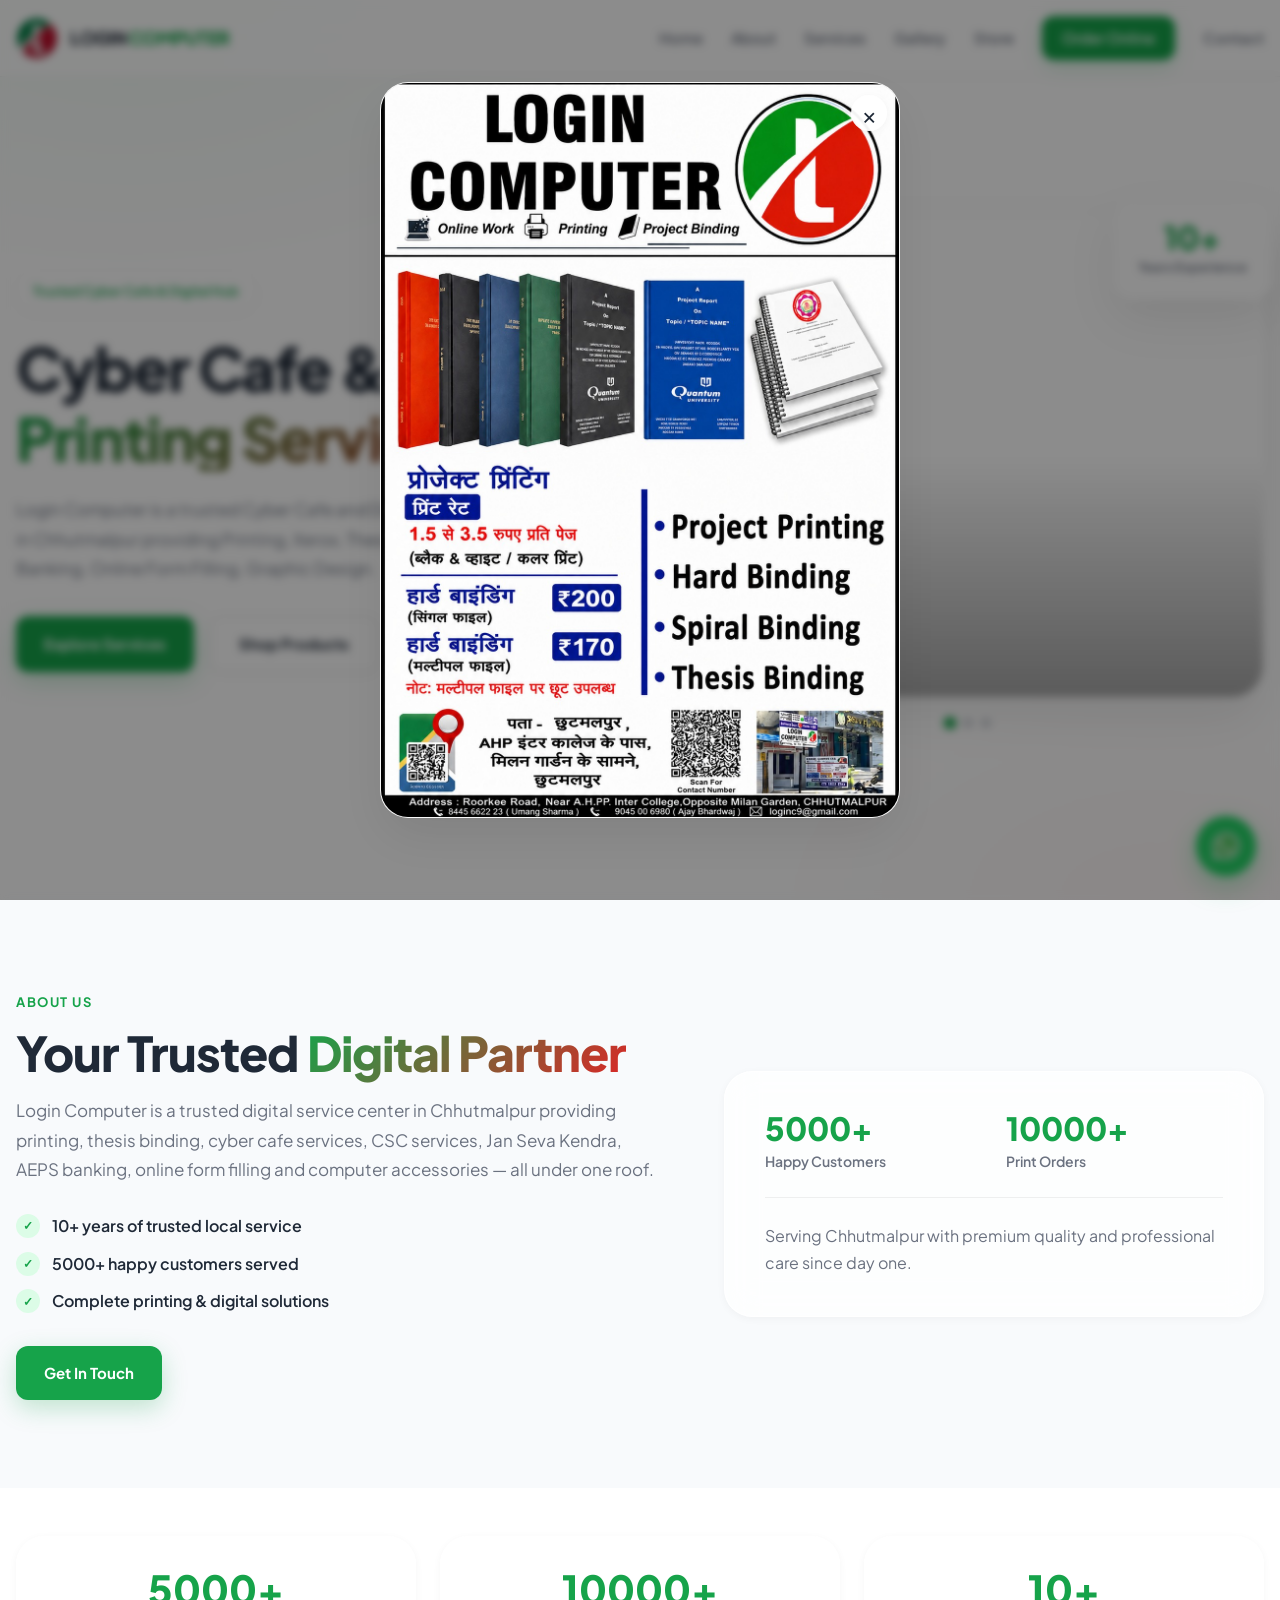
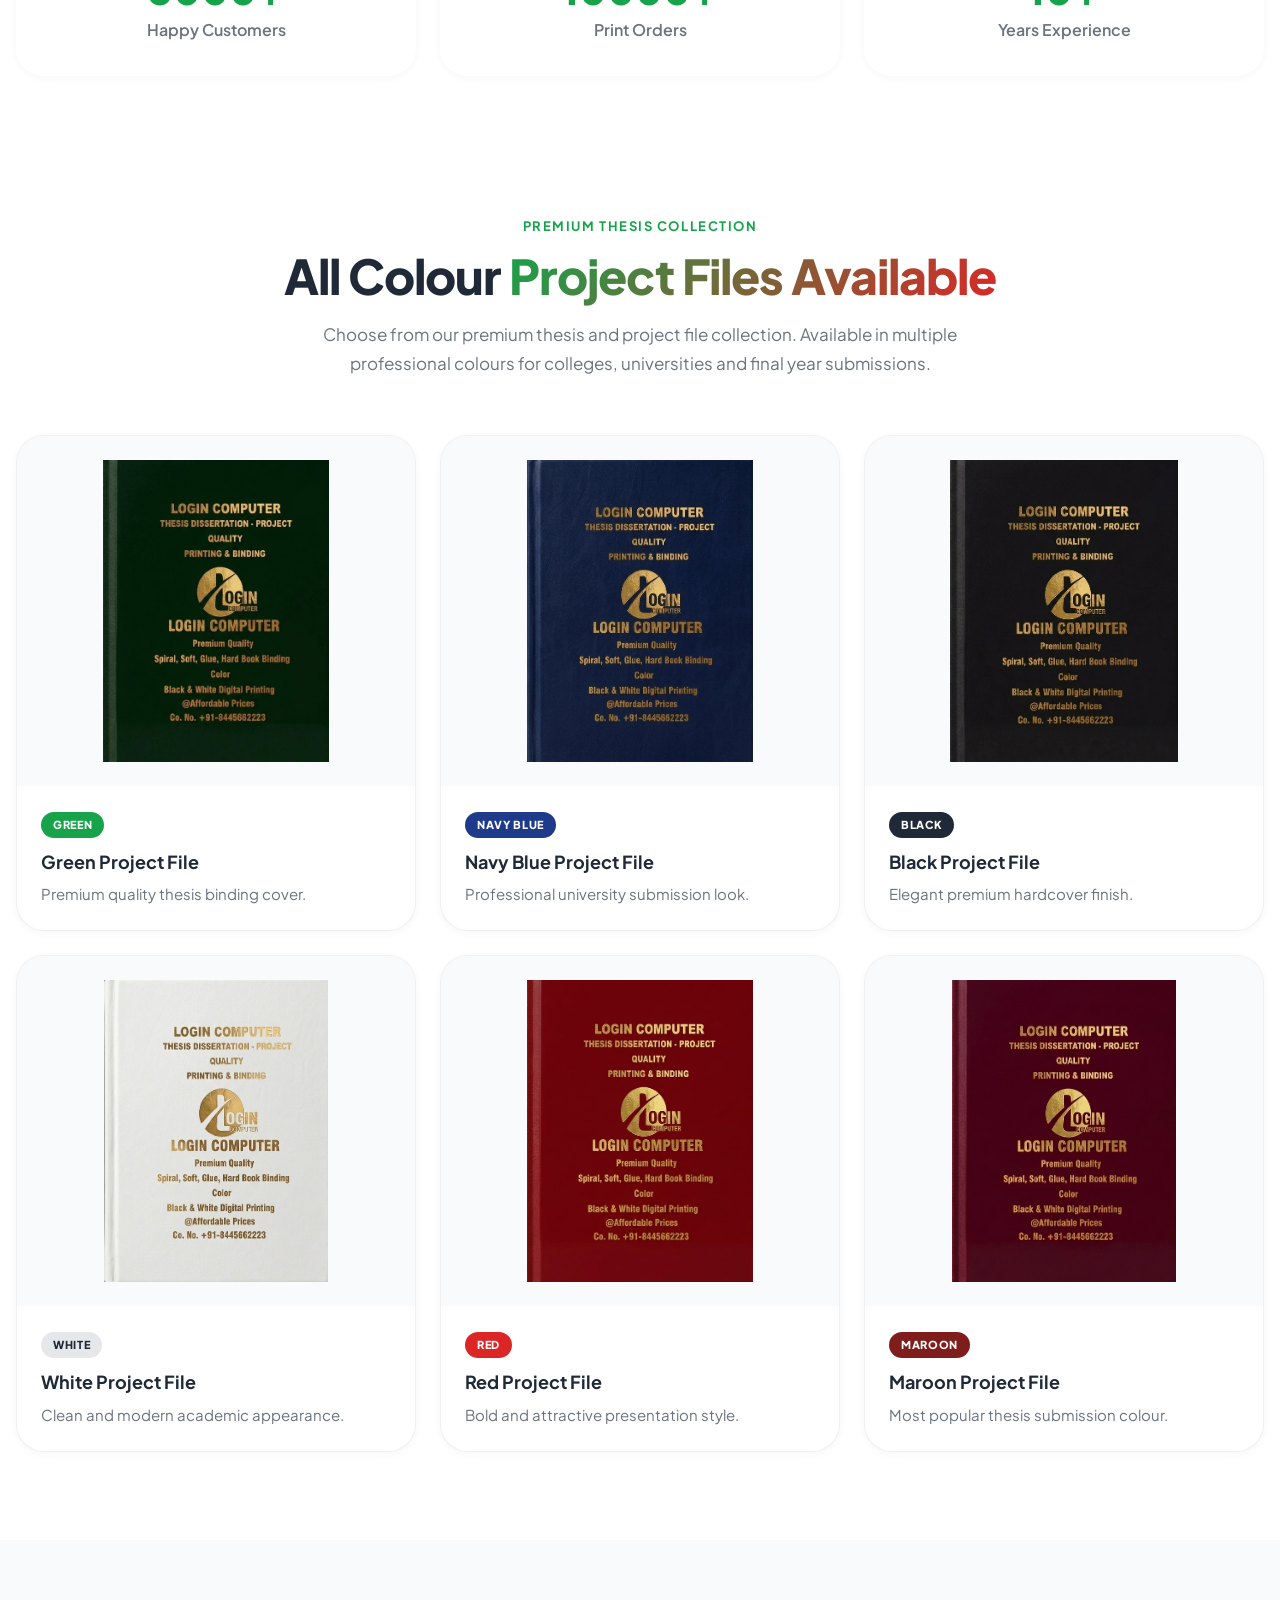
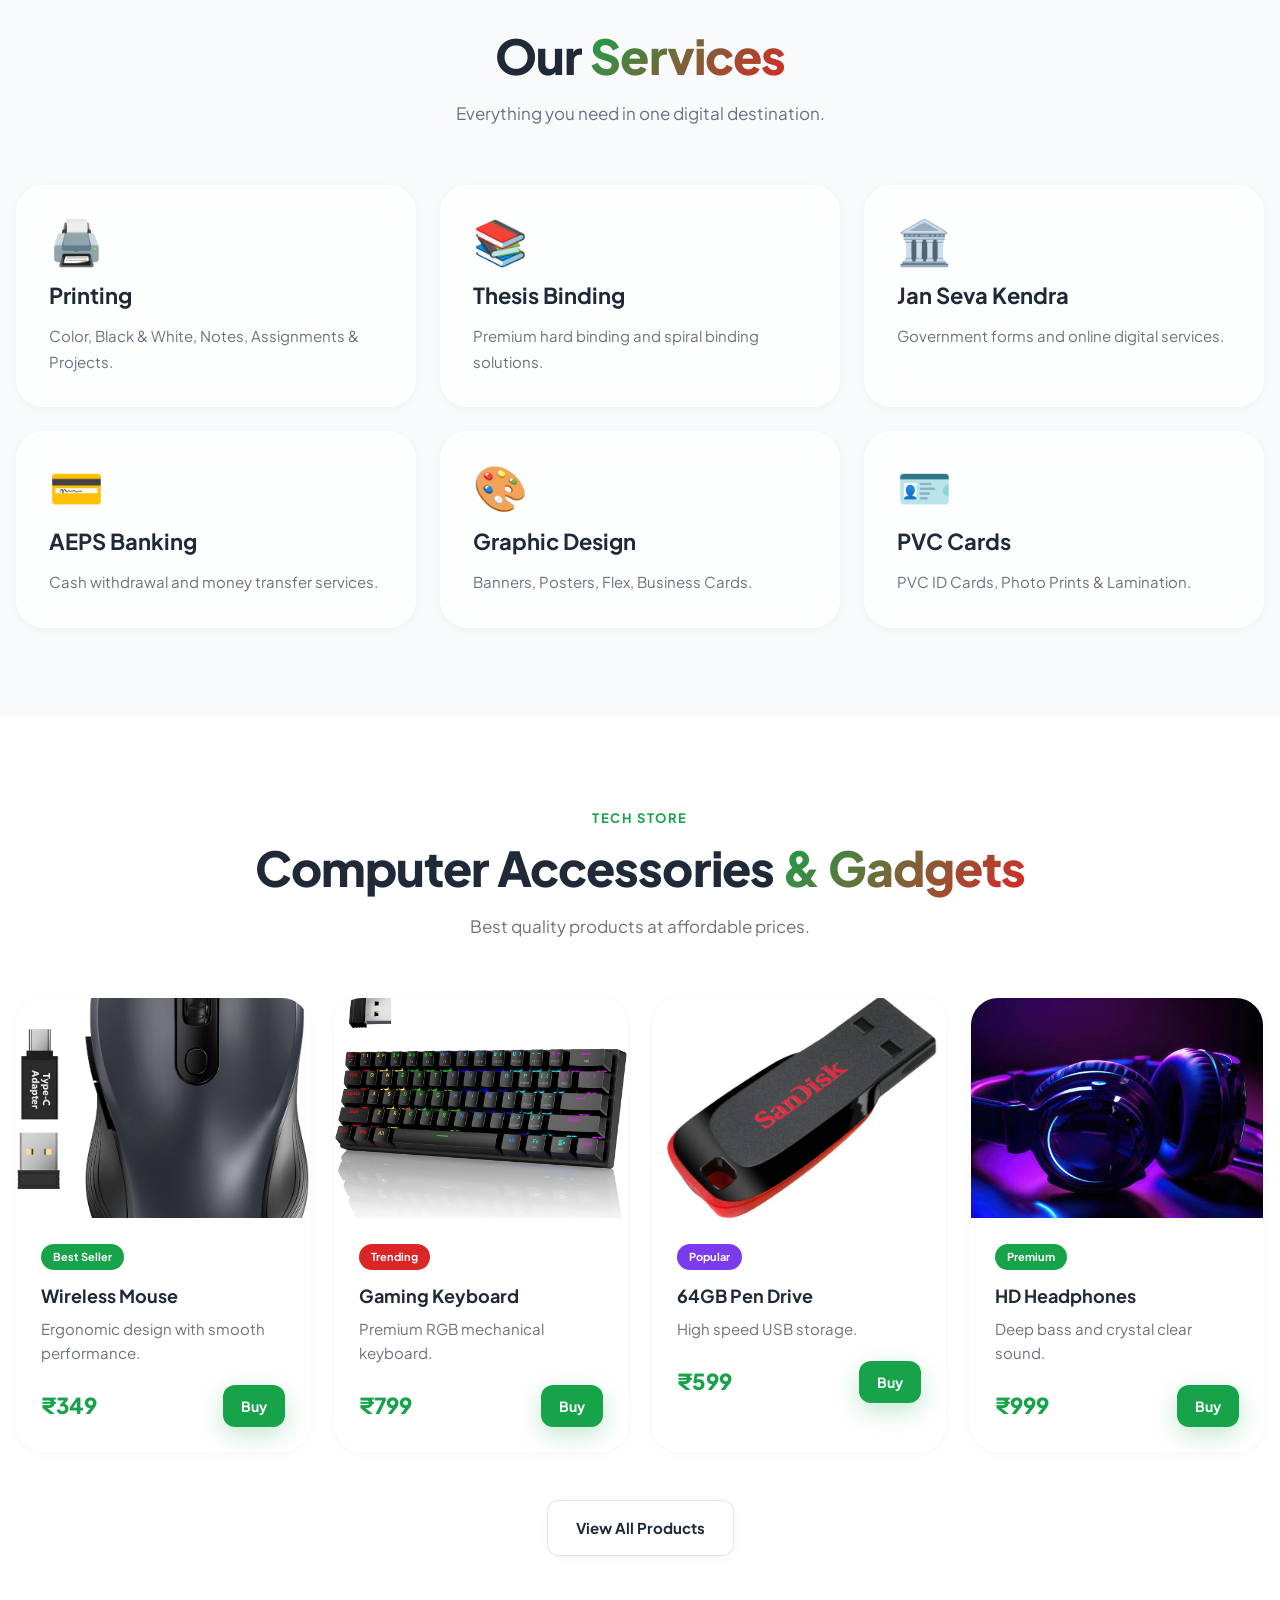
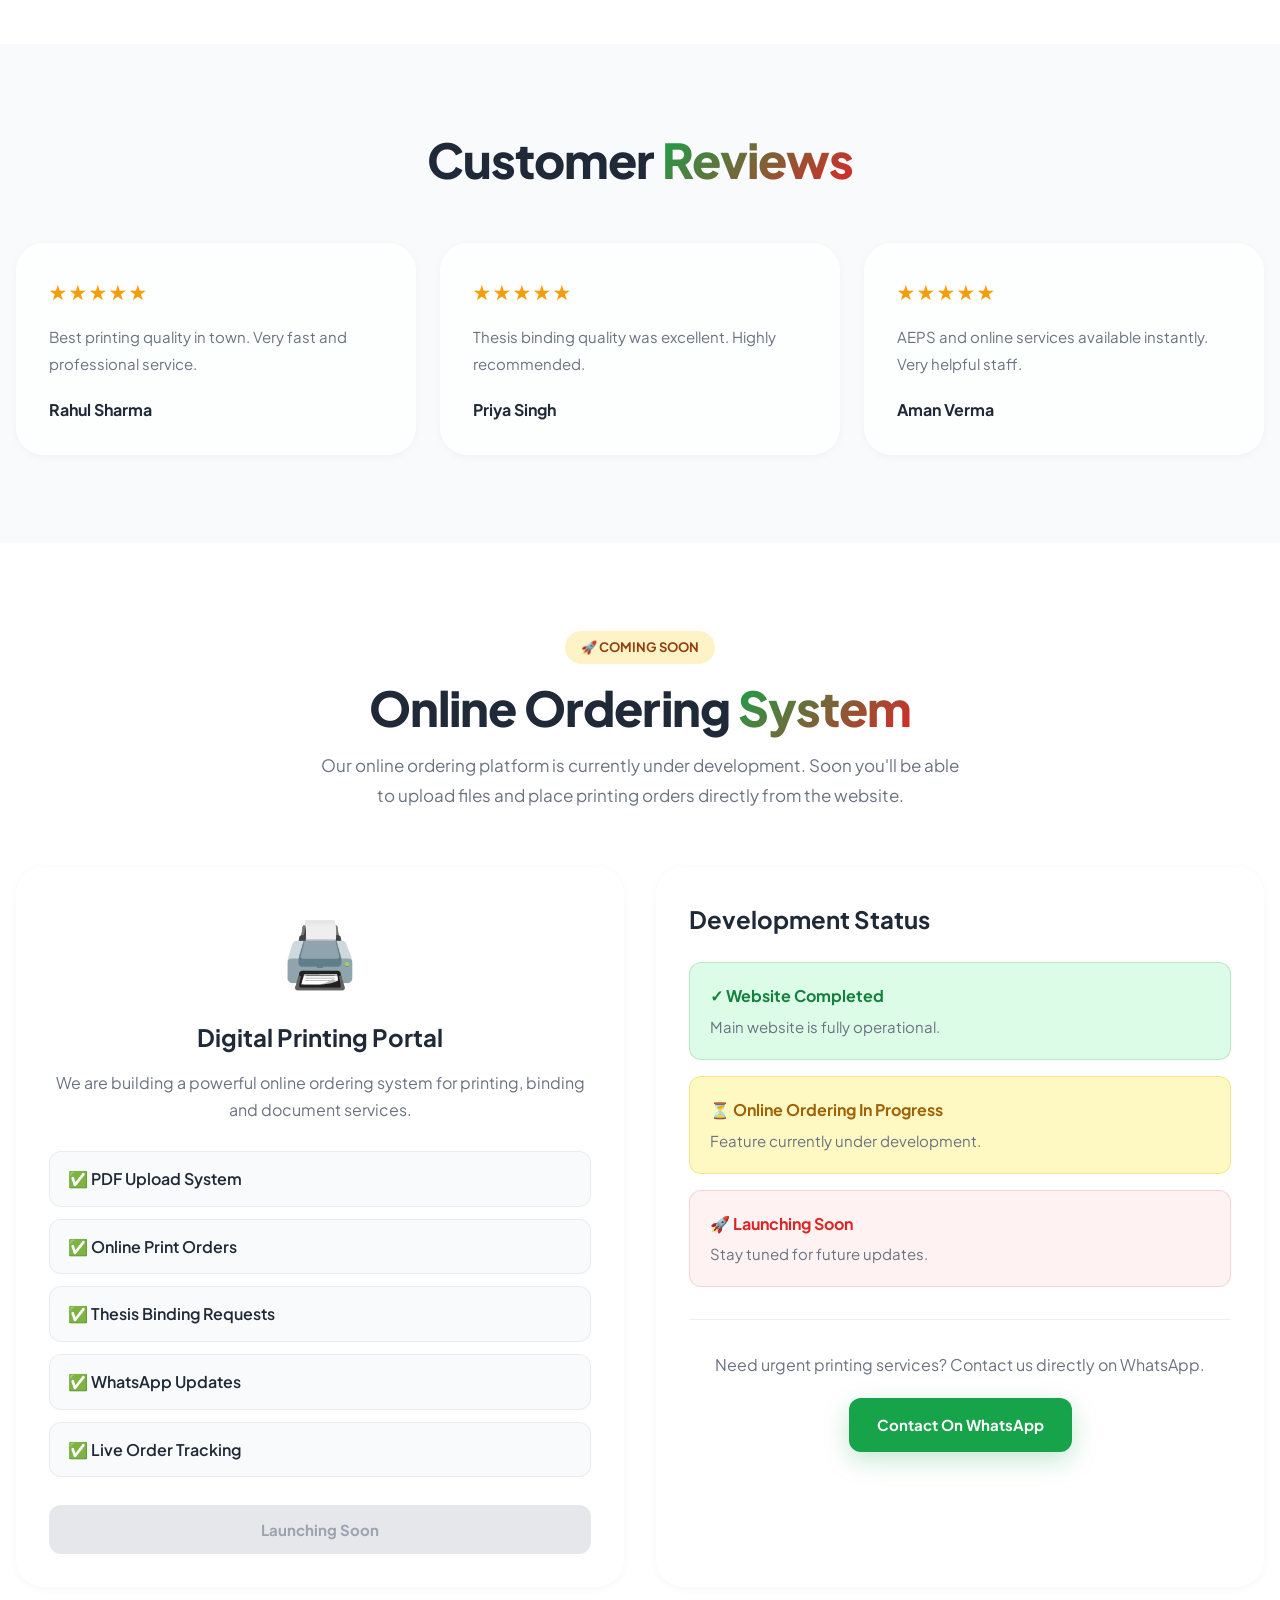
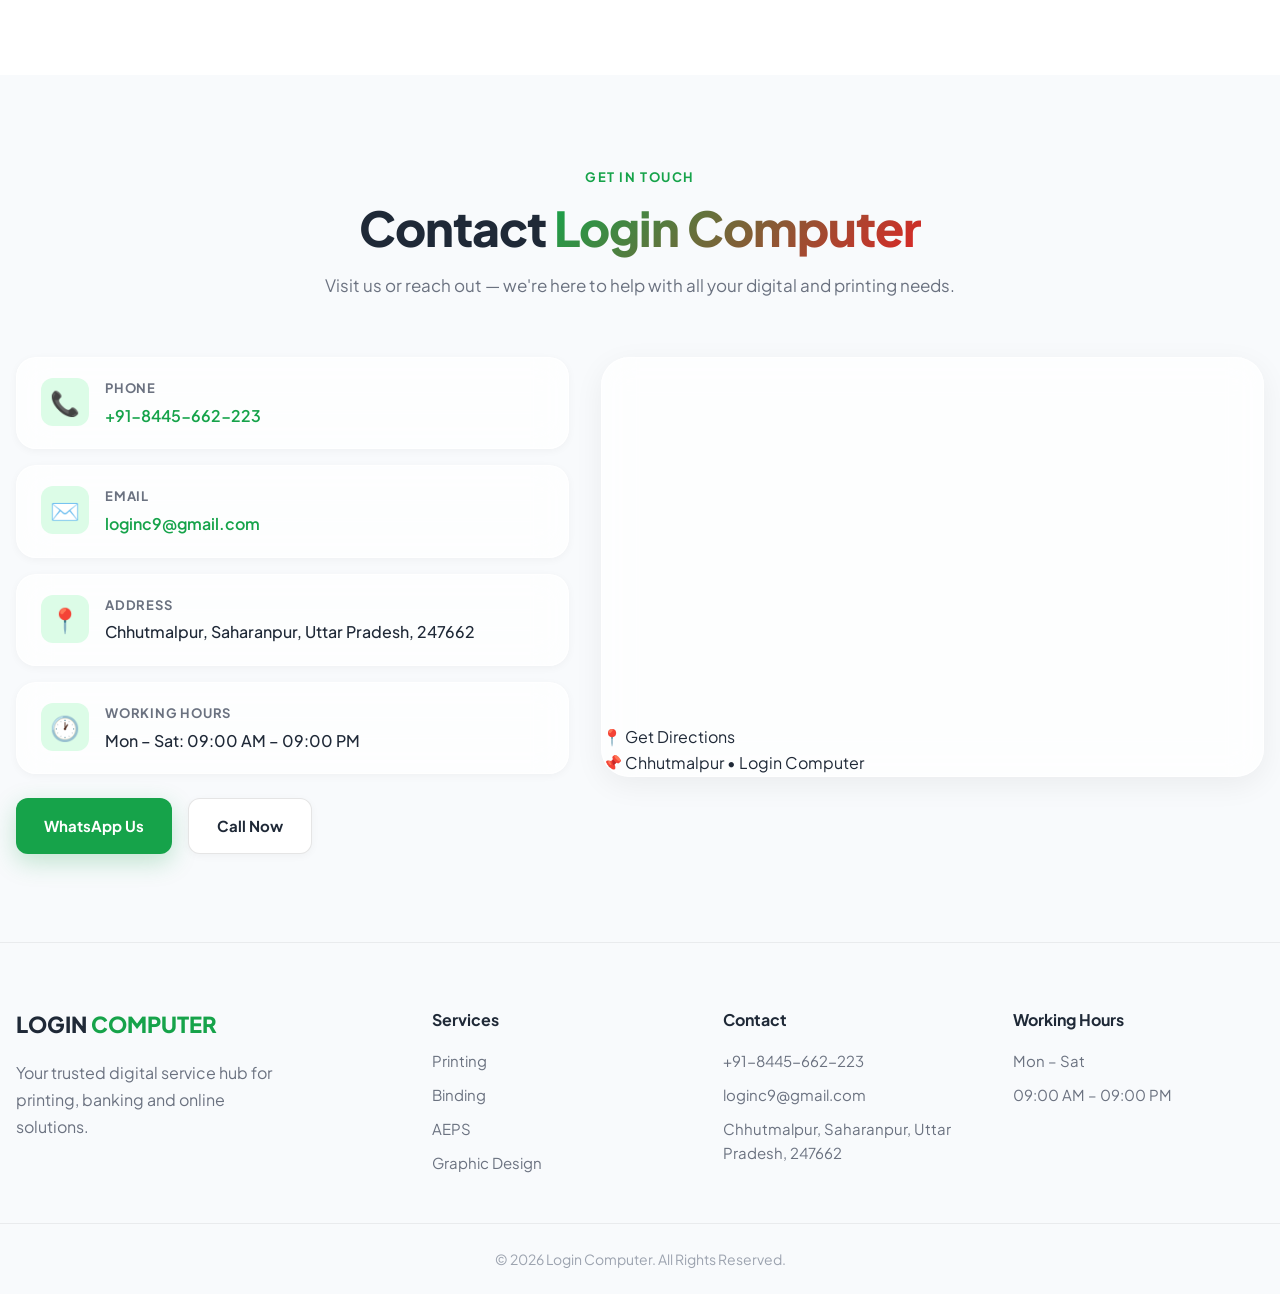
==== commit a1d684b2: "Update index.html" ====
--- a/index.html
+++ b/index.html
@@ -71,17 +71,10 @@
       <a href="#contact">Contact</a>
     </nav>
 
-    <button
-    id="menuBtn"
-    class="menu-btn"
-    aria-label="Menu">
-
-    ☰
-
-</button>
-
-<div id="mobileMenu" class="mobile-menu">
-
+    <button id="menuBtn" class="menu-btn" aria-label="Open menu" aria-expanded="false">☰</button>
+  </div>
+
+  <div id="mobileMenu" class="mobile-menu hidden" aria-label="Mobile navigation">
     <a href="#home">Home</a>
     <a href="#about">About</a>
     <a href="#services">Services</a>
@@ -89,8 +82,8 @@
     <a href="marketplace.html">Store</a>
     <a href="#order">Order Online</a>
     <a href="#contact">Contact</a>
-
-</div>
+  </div>
+</header>
 
 <!-- HERO -->
 <section id="home" class="hero-section">
@@ -512,11 +505,7 @@
         </div>
       </div>
 
-     <!-- =========================
-     PREMIUM LOCATION MAP SECTION
-========================= -->
-
-<div class="contact-map relative rounded-3xl overflow-hidden shadow-2xl glass">
+      <div class="contact-map relative rounded-3xl overflow-hidden shadow-2xl glass">
 
   <!-- GOOGLE MAP (VISIBLE CHHUTMALPUR VIEW) -->
   <iframe
@@ -550,6 +539,9 @@
   </div>
 
 </div>
+    </div>
+  </div>
+</section>
     </div>
   </div>
 </section>
--- a/style.css
+++ b/style.css
@@ -315,90 +315,45 @@
   border-color: var(--primary);
 }
 
-
+.mobile-menu {
+  display: flex;
+  flex-direction: column;
+  background: var(--surface);
+  border-top: 1px solid var(--border);
+  box-shadow: var(--shadow);
+}
+
+.mobile-menu a {
+  padding: 1rem 1.5rem;
+  font-weight: 600;
+  color: var(--text);
+  border-bottom: 1px solid var(--border);
+  transition: var(--transition);
+}
+
+.mobile-menu a:hover {
+  background: var(--bg-alt);
+  color: var(--primary);
+  padding-left: 2rem;
+}
 
 .mobile-menu a:last-child {
   border-bottom: none;
   color: var(--primary);
 }
 
-@media (min-width: 991px) {
-  .desktop-nav{
-        display:none;
-    }
-
-    .menu-btn{
-        display:block;
-    }
+@media (min-width: 1024px) {
+  .desktop-nav {
+    display: flex;
+  }
+
+  .menu-btn {
+    display: none;
+  }
 
   .mobile-menu {
     display: none !important;
   }
-  
-}
-/* Mobile Menu */
-
-.mobile-menu{
-    display:none;
-    background:#fff;
-    border-top:1px solid #e5e7eb;
-    box-shadow:0 15px 40px rgba(0,0,0,.08);
-}
-
-.mobile-menu.active{
-    display:block;
-    animation:slideDown .35s ease;
-}
-
-.mobile-menu a{
-    display:block;
-    padding:16px 24px;
-    color:#1f2937;
-    font-weight:600;
-    text-decoration:none;
-    border-bottom:1px solid #f1f5f9;
-    transition:.3s;
-}
-
-.mobile-menu a:hover{
-    background:#f8fafc;
-    color:#15803d;
-    padding-left:32px;
-}
-
-.menu-btn{
-    display:none;
-    font-size:30px;
-    background:none;
-    border:none;
-    cursor:pointer;
-    color:#15803d;
-}
-
-@media(max-width:991px){
-
-    .desktop-nav{
-        display:none;
-    }
-
-    .menu-btn{
-        display:block;
-    }
-
-}
-
-@keyframes slideDown{
-
-    from{
-        opacity:0;
-        transform:translateY(-20px);
-    }
-
-    to{
-        opacity:1;
-        transform:translateY(0);
-    }
-
 }
 
 /* ---- Hero ---- */
@@ -718,7 +673,7 @@
 
 .thesis-card img {
   width: 100%;
-  height: 0px;
+  height: 350px;
   object-fit: contain;
   background: var(--bg-alt);
   padding: 1.5rem;
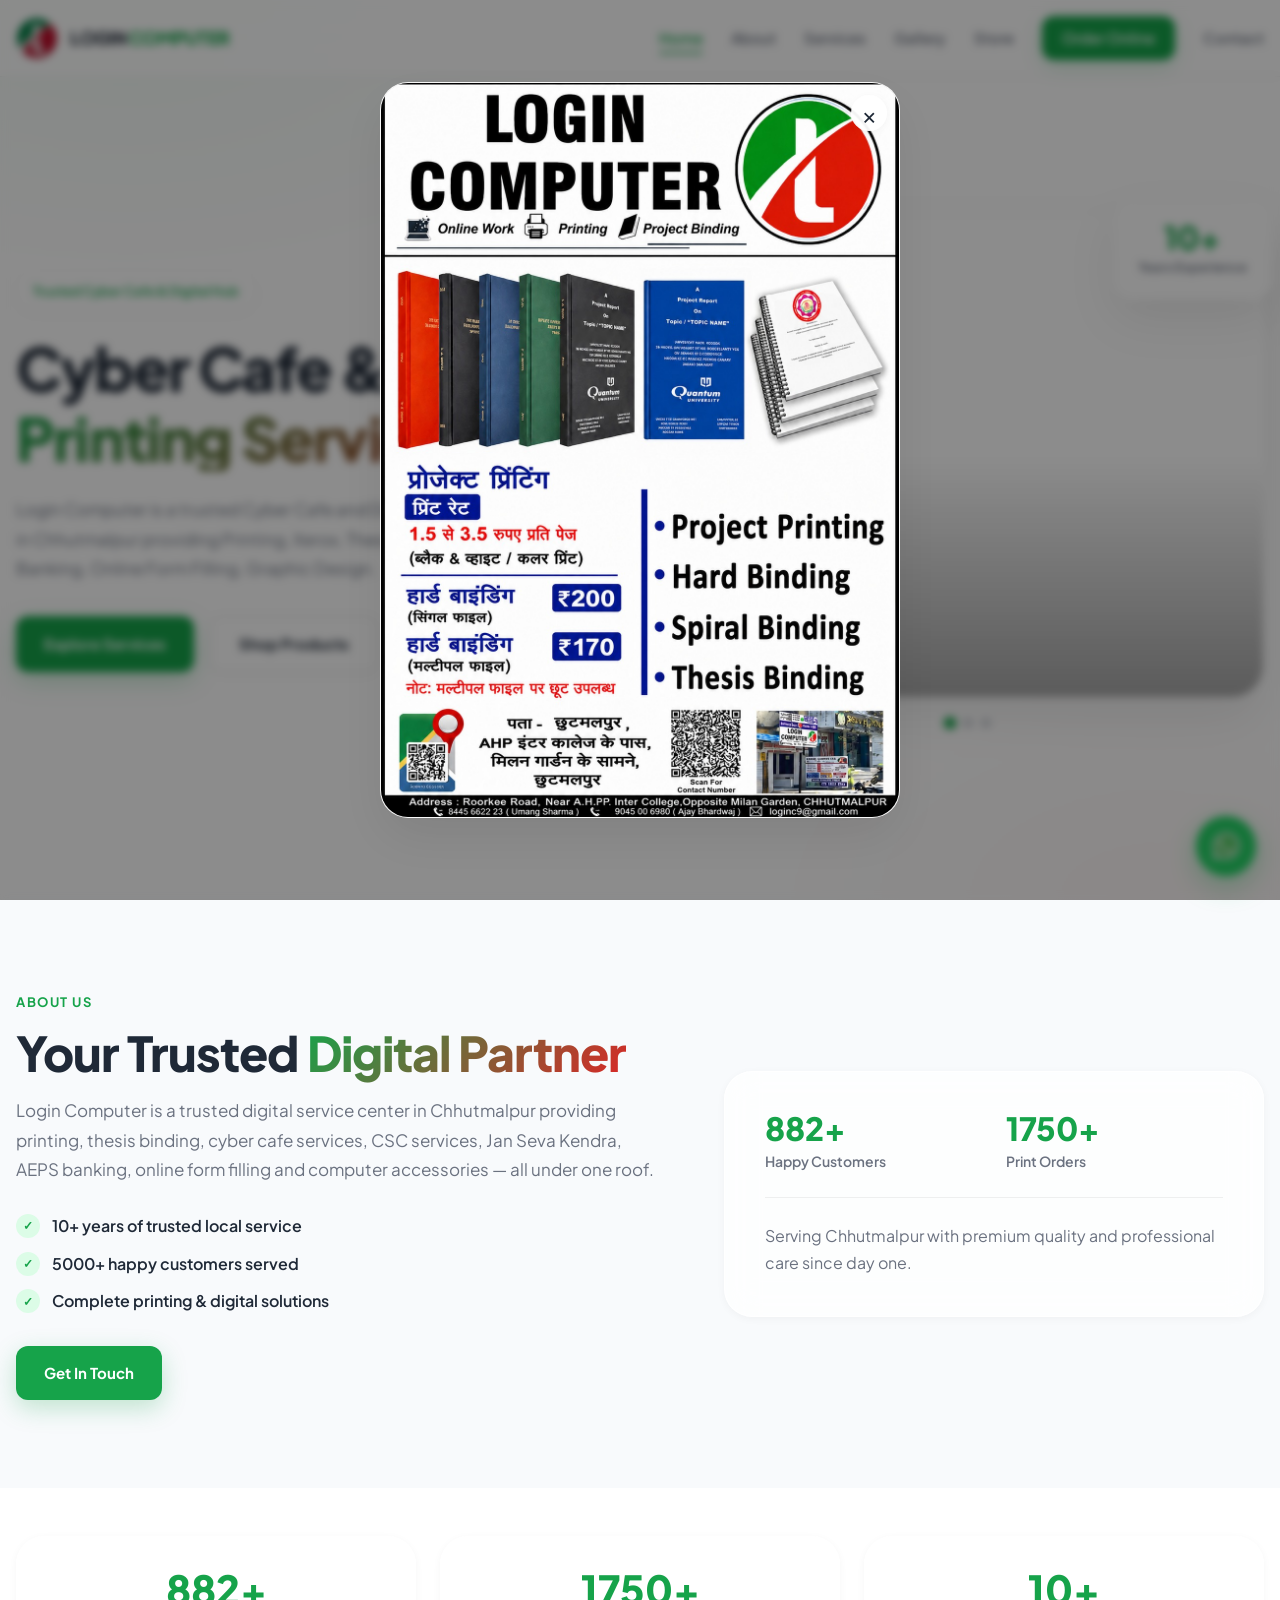
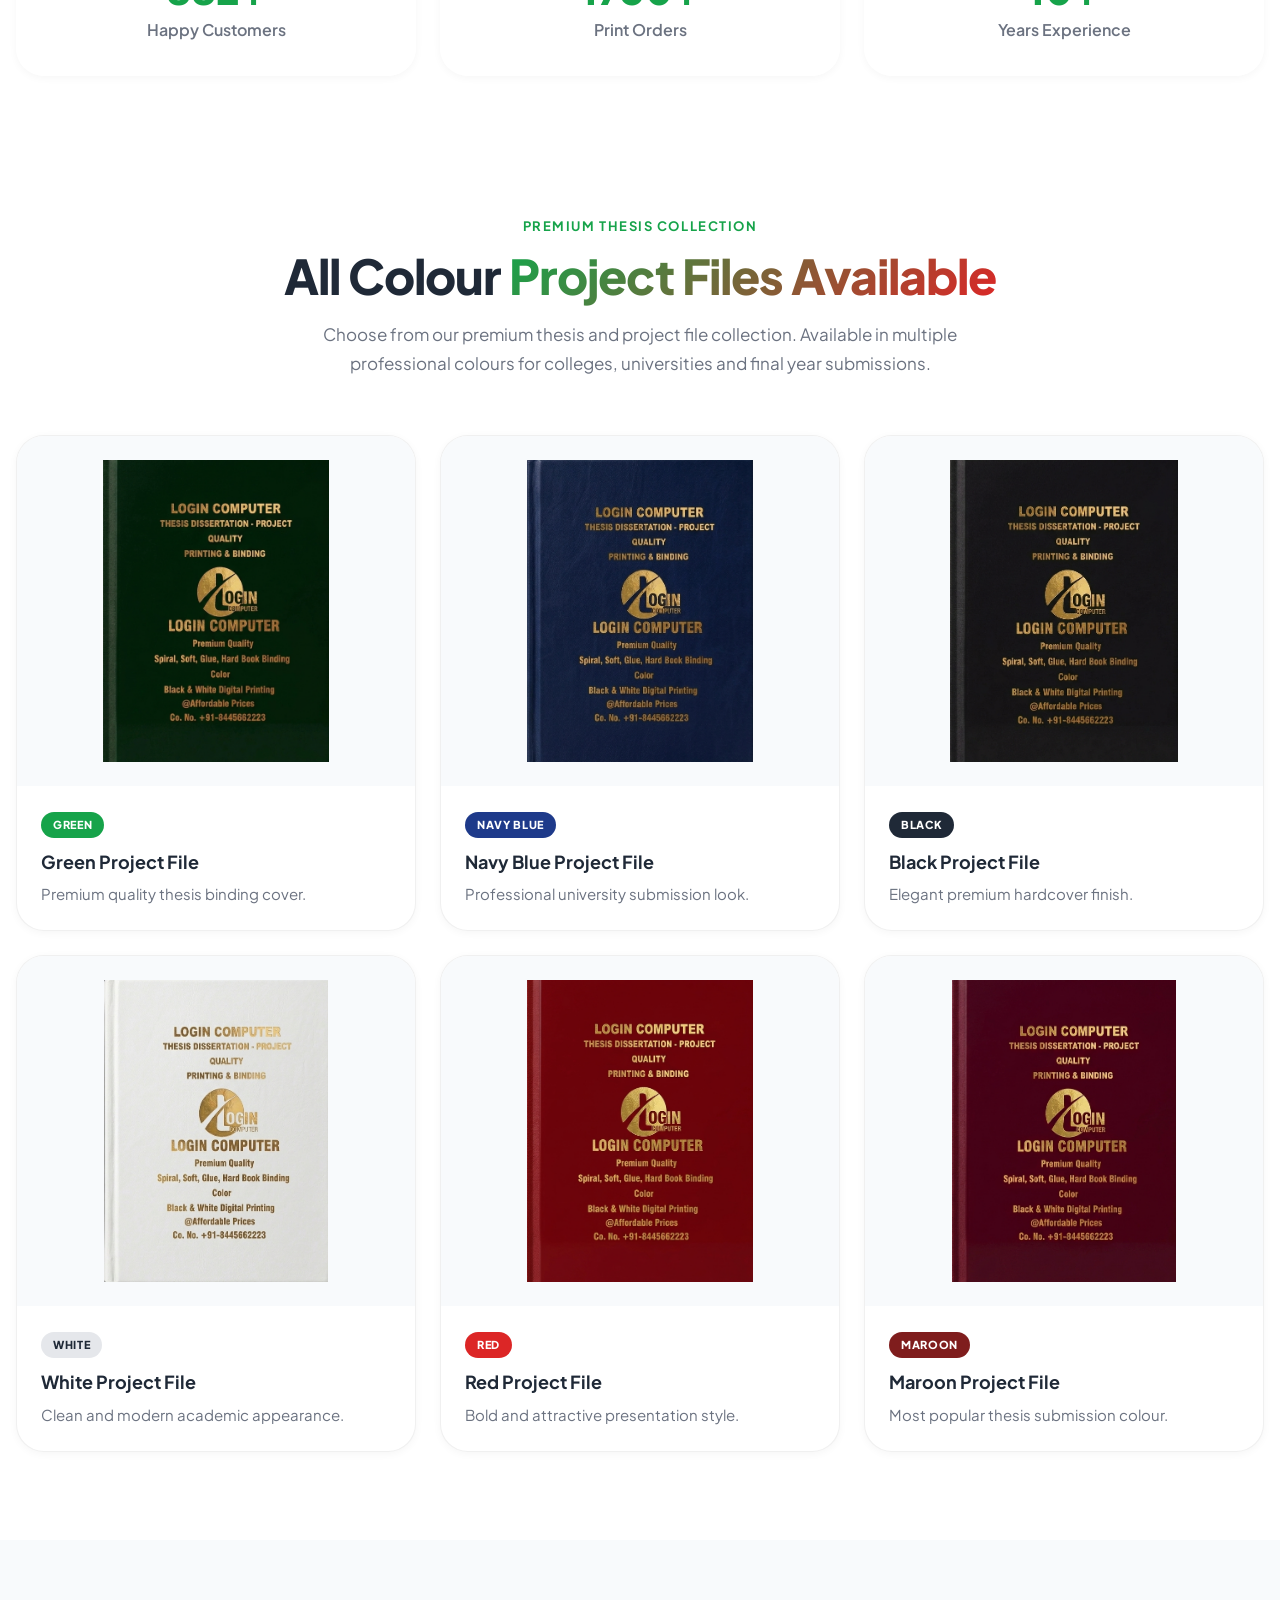
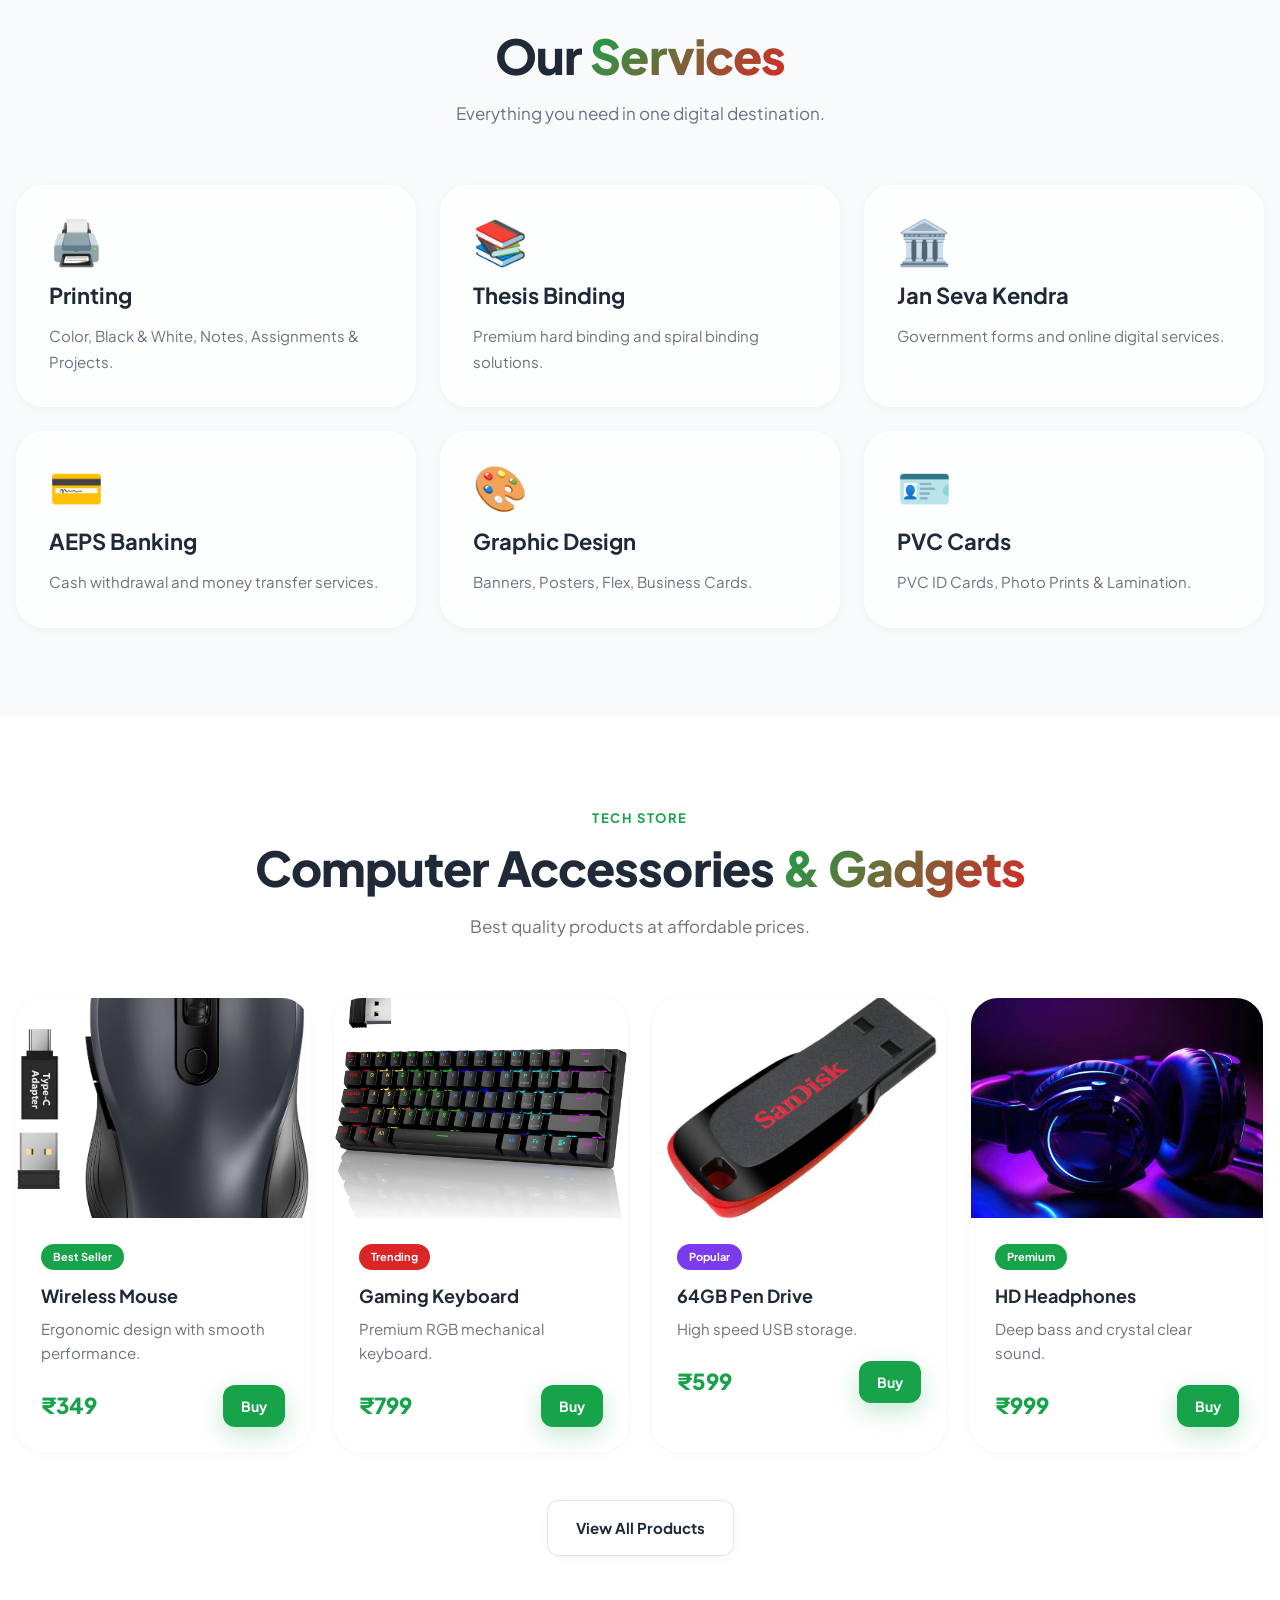
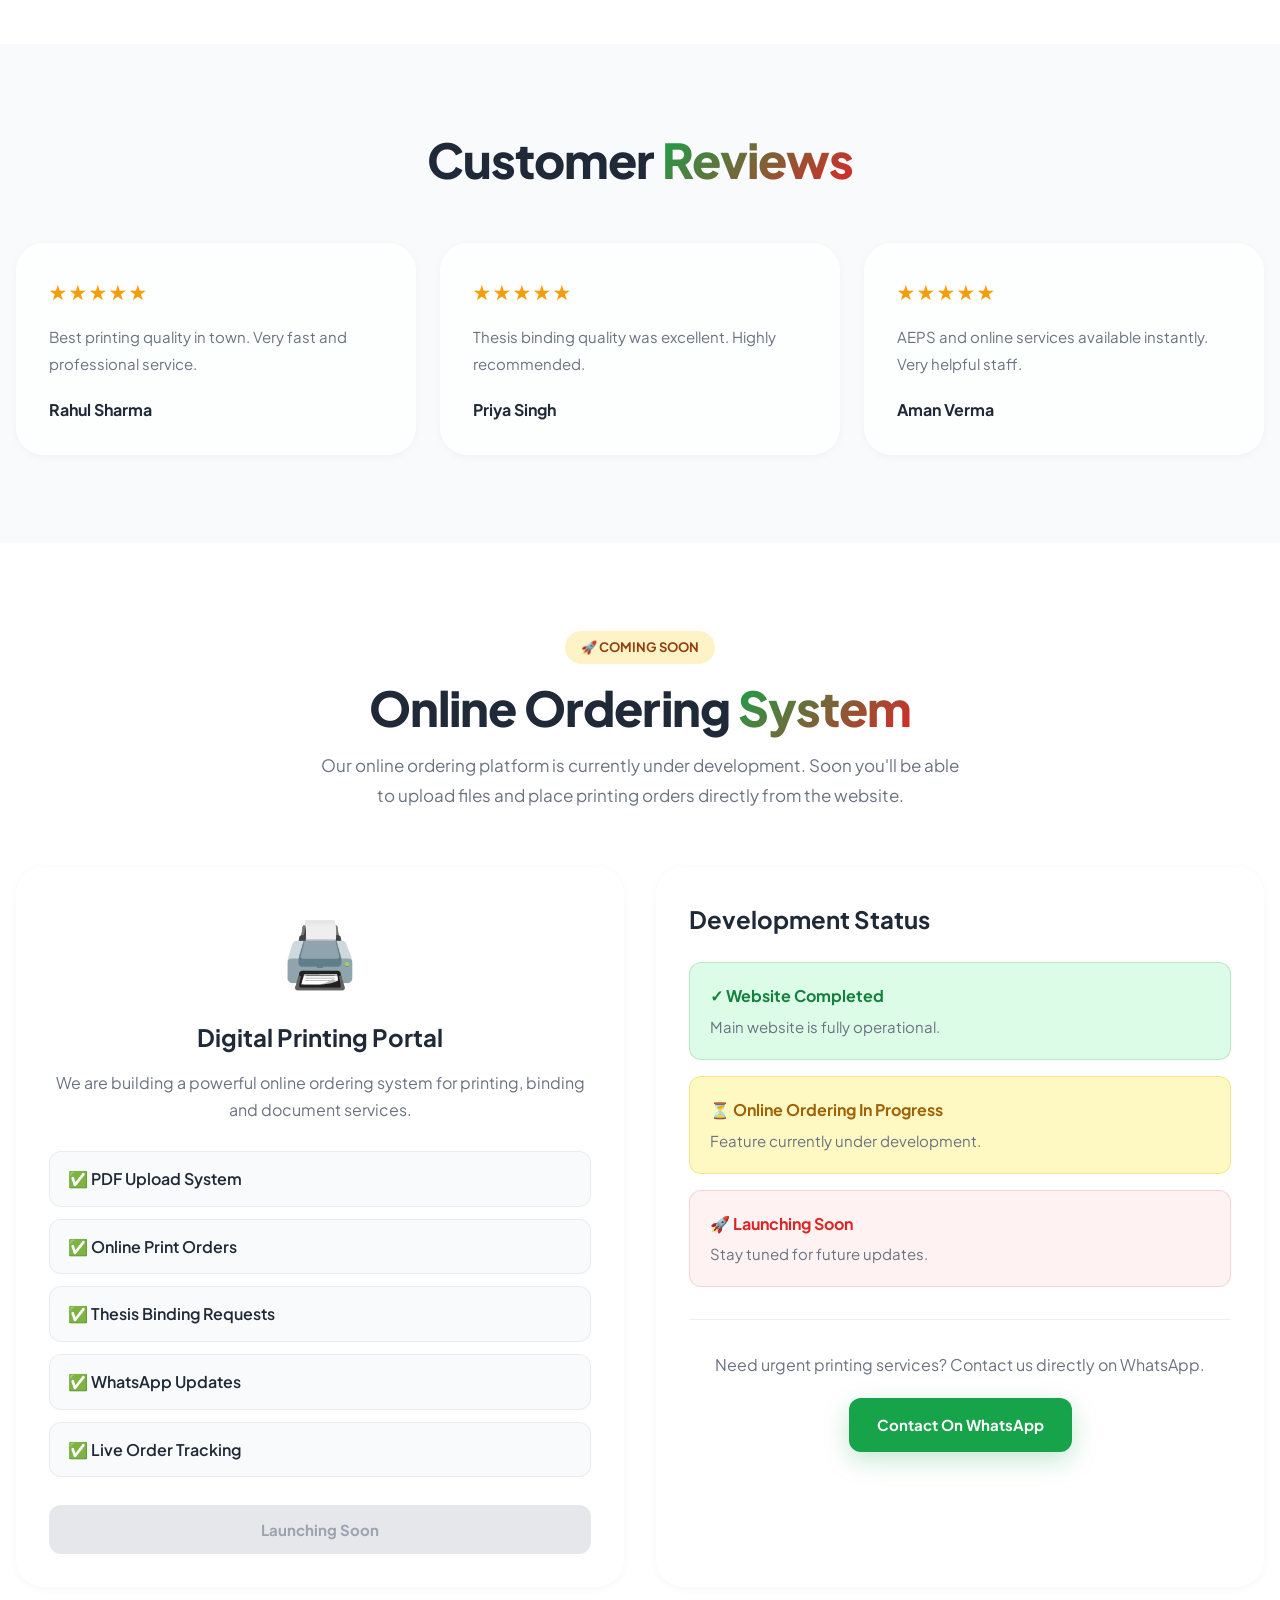
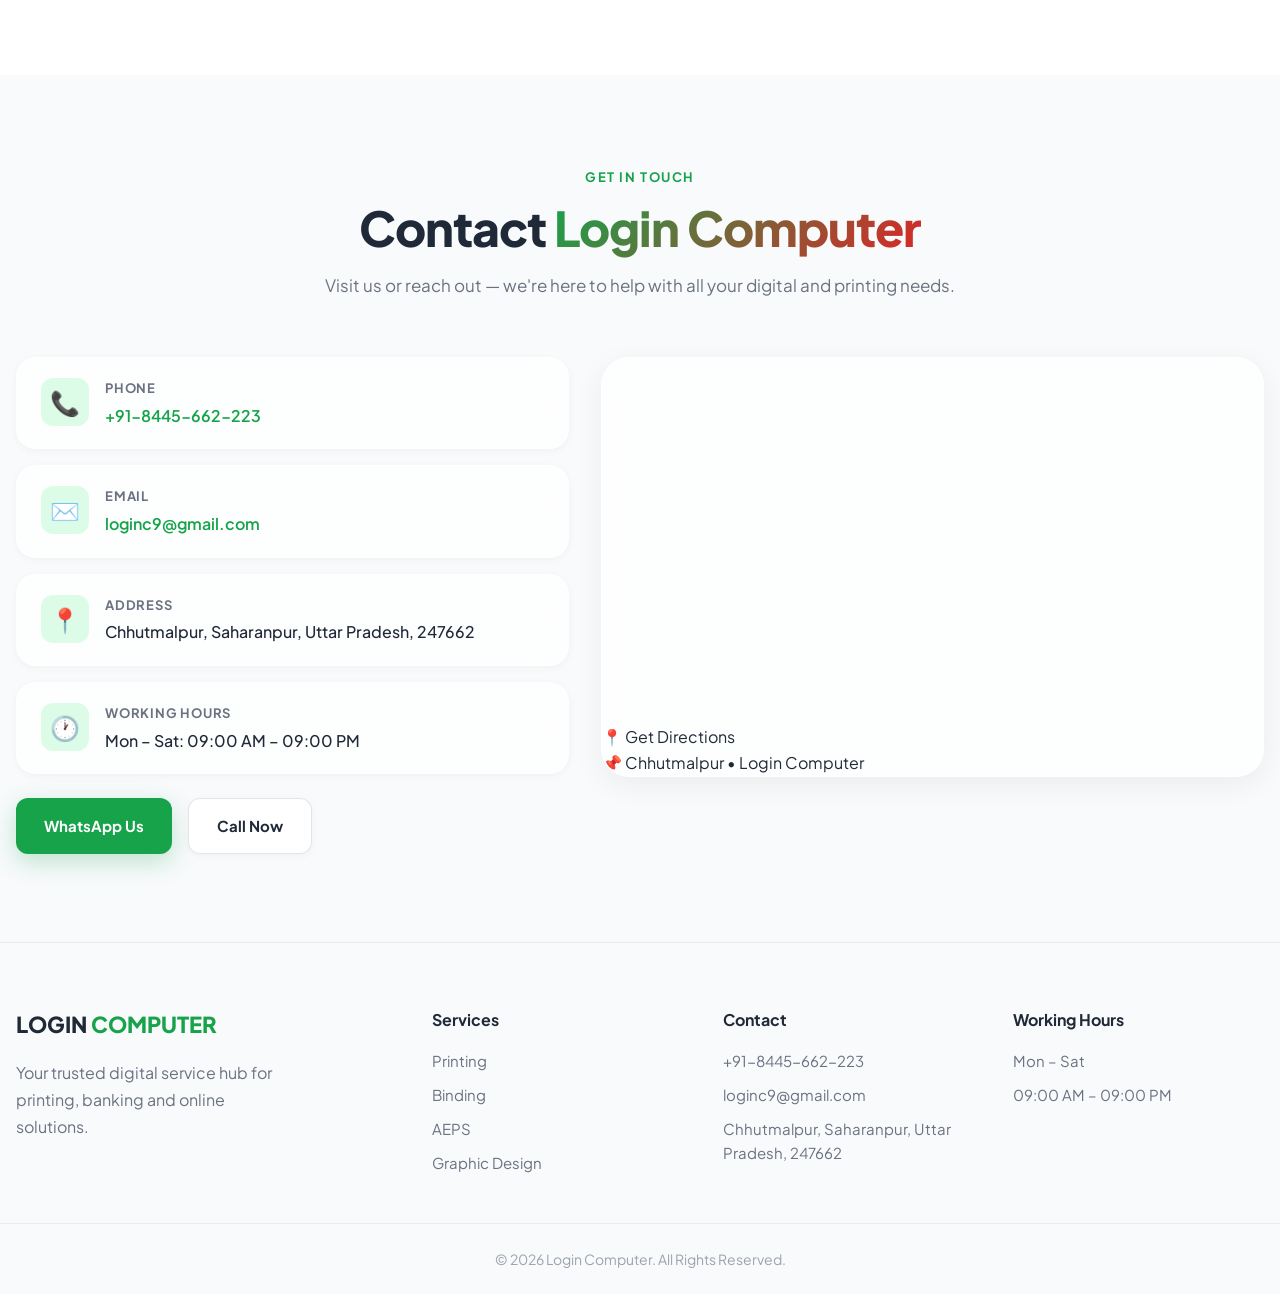
==== commit d3fcaedf: "Update index.html" ====
--- a/index.html
+++ b/index.html
@@ -534,7 +534,7 @@
   </div>
 
   <!-- TOP LABEL -->
-  <div class="absolute top-5 left-5 bg-white/90 text-black px-4 py-1 rounded-full text-sm font-semibold shadow">
+  <div class="absolute bottom-0 left-0 bg-white/90 text-black px-4 py-1 rounded-full text-sm font-semibold shadow">
     📌 Chhutmalpur • Login Computer
   </div>
 
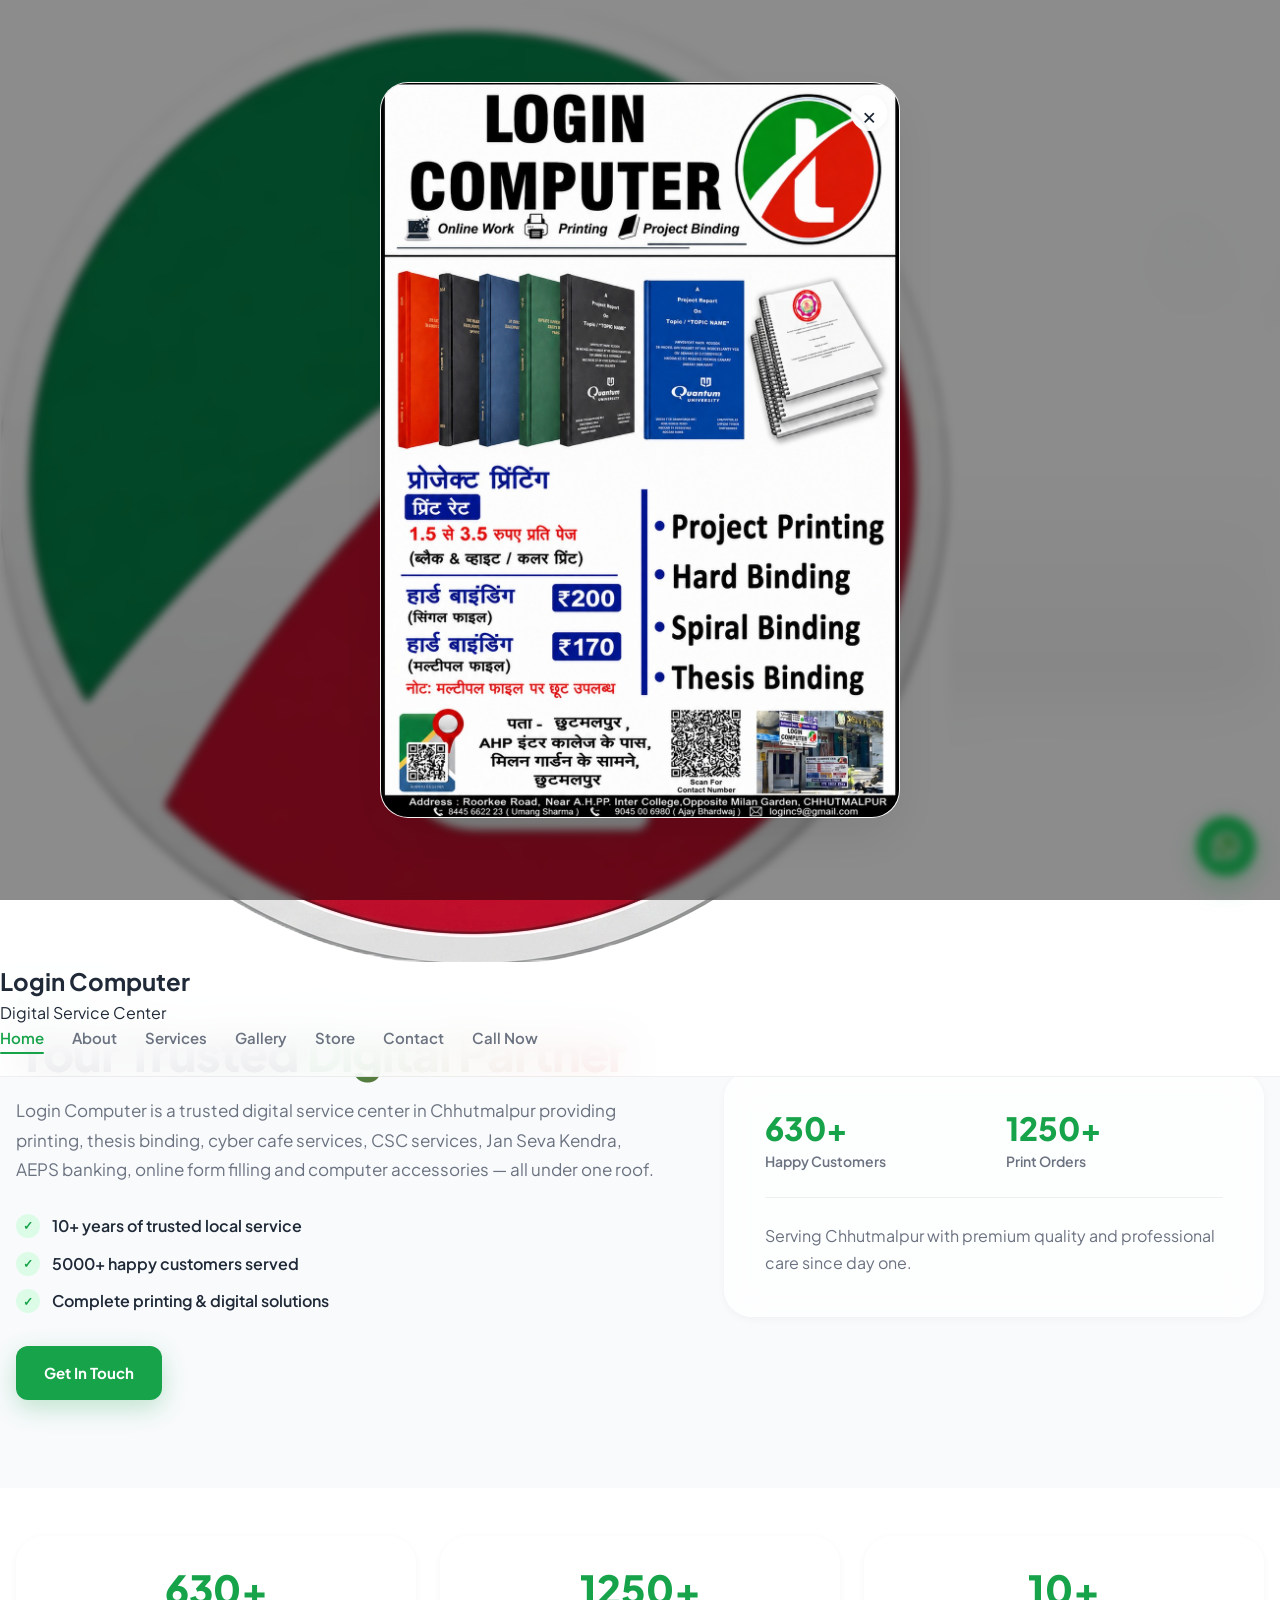
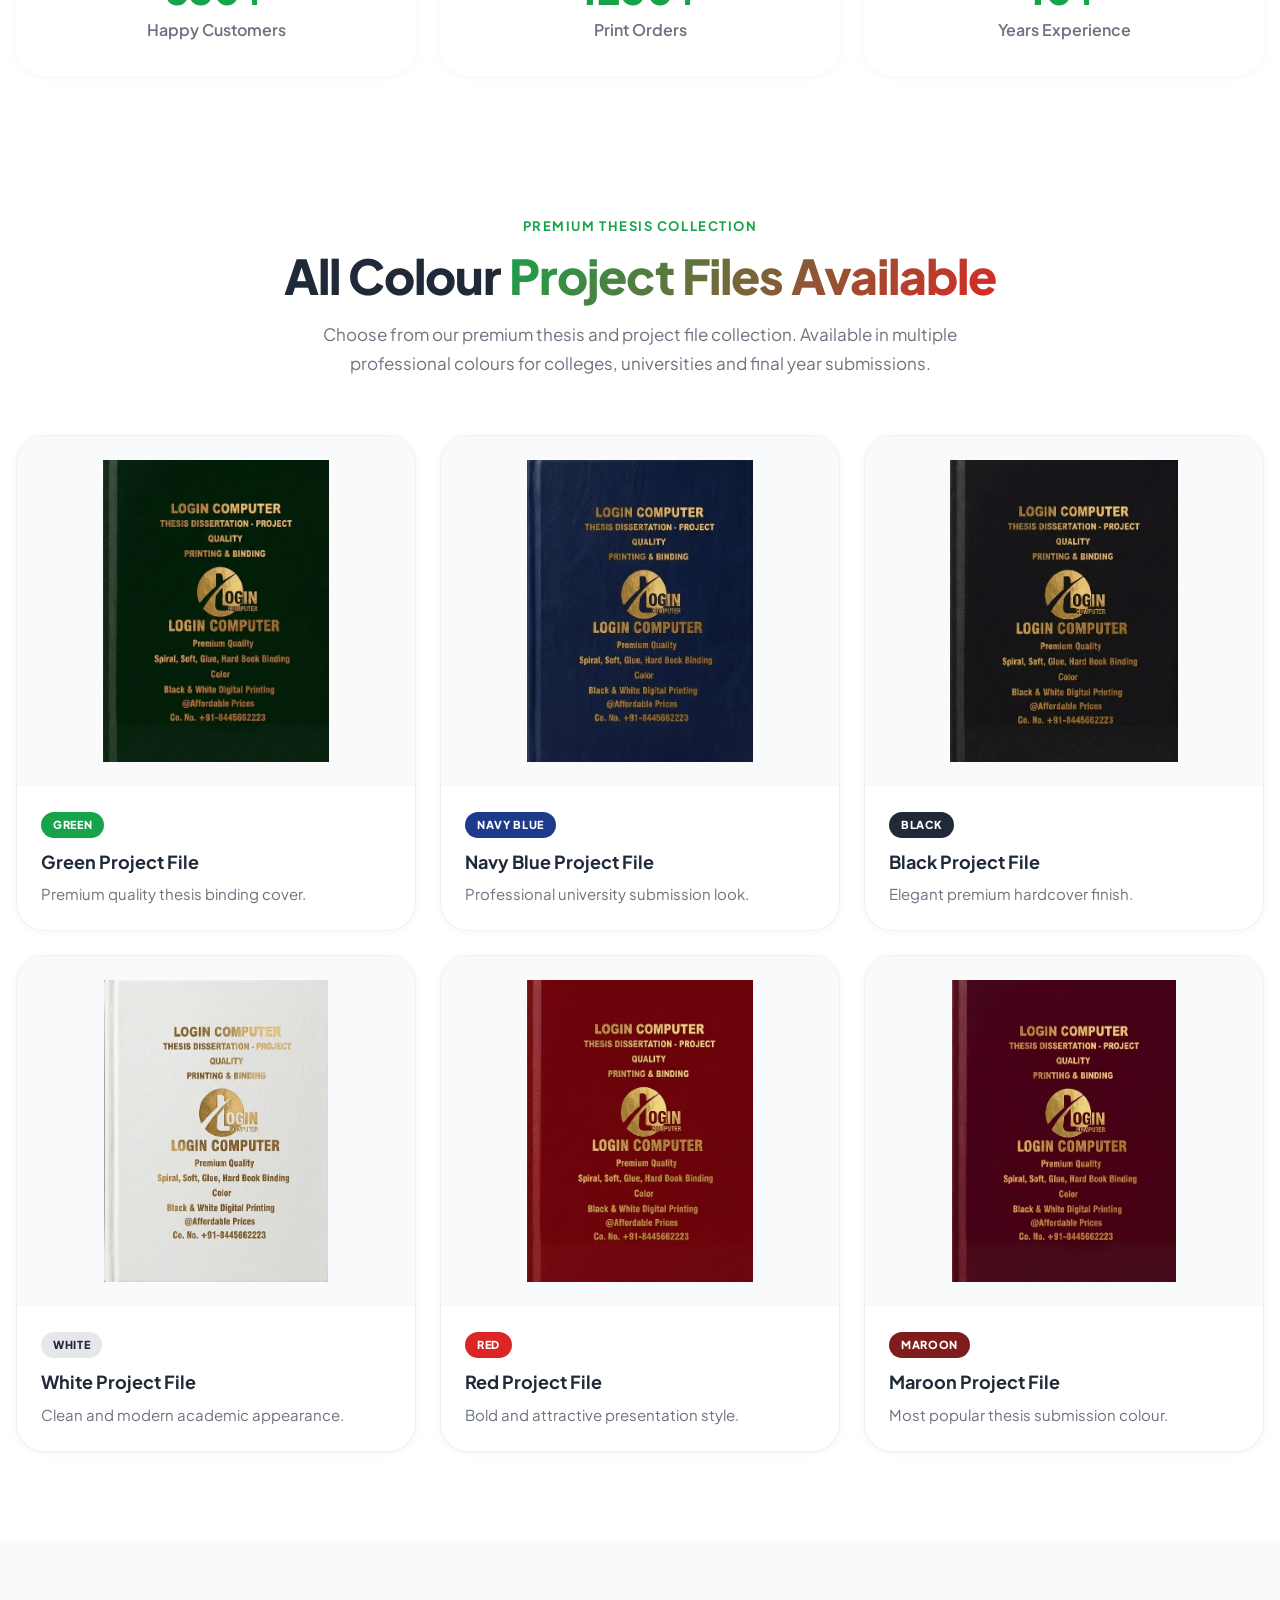
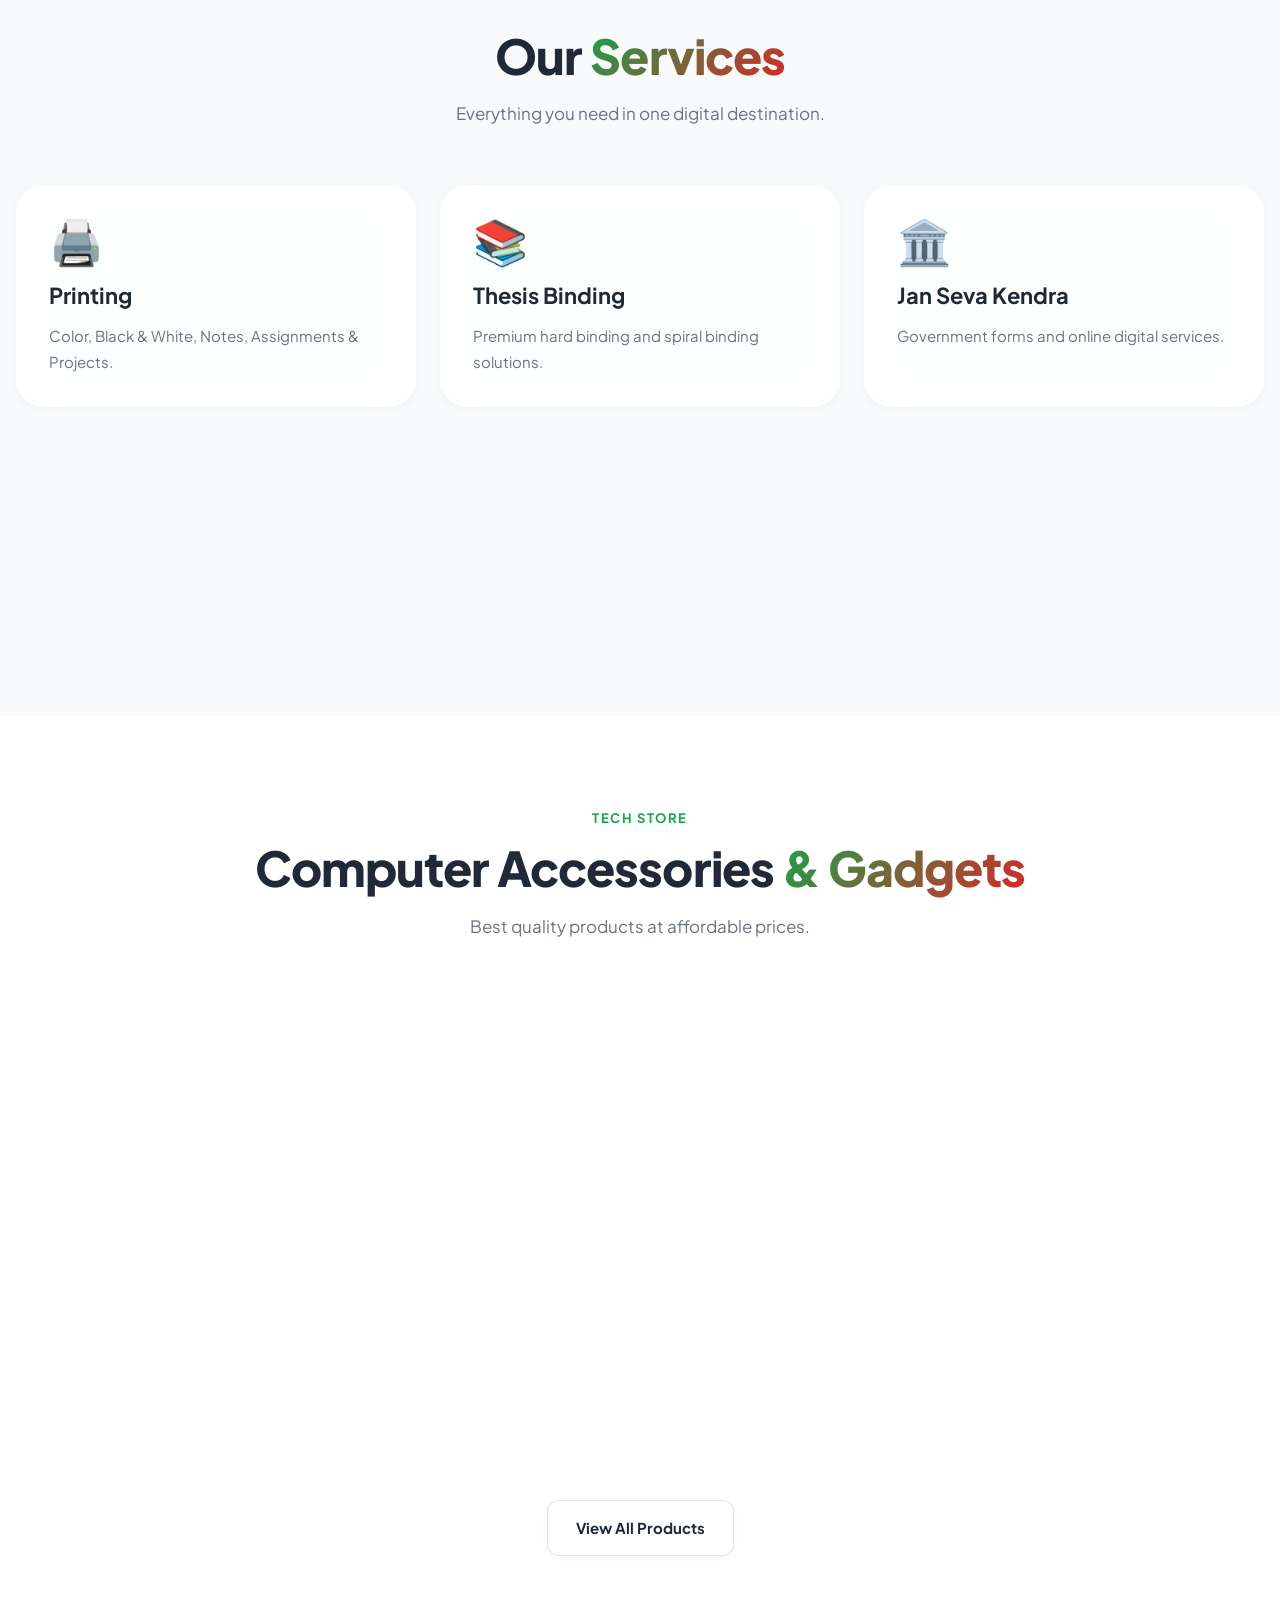
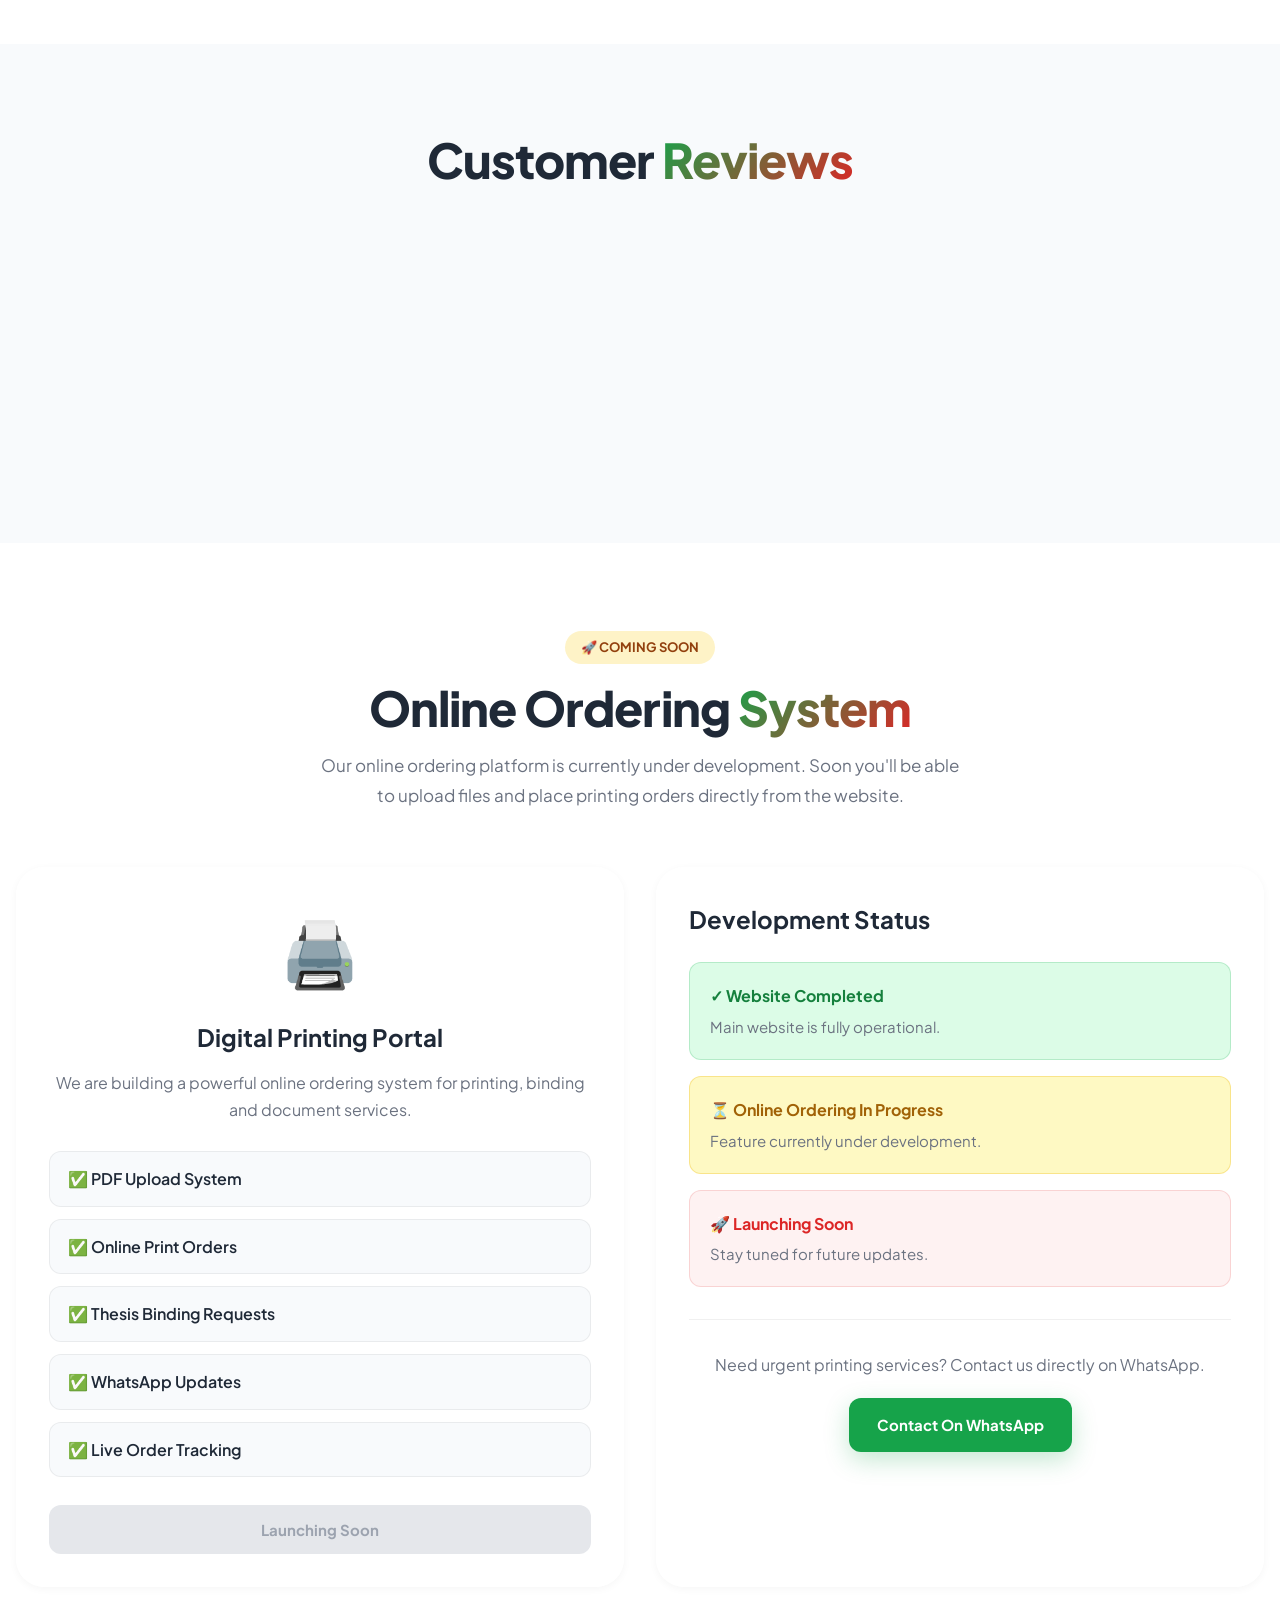
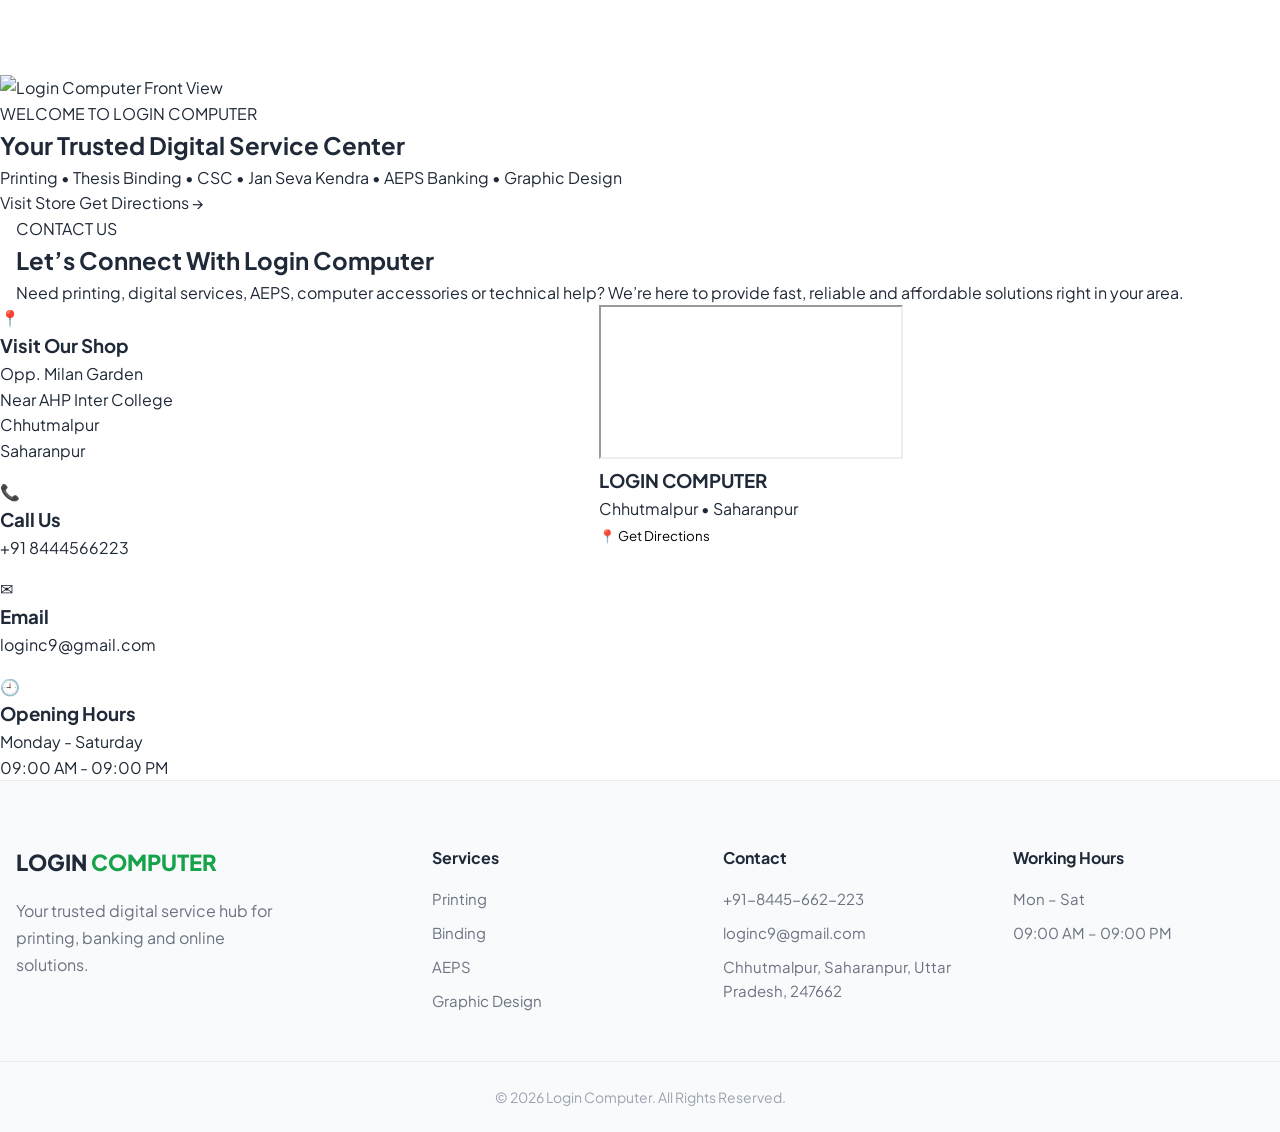
==== commit 799183de: "Update index.html" ====
--- a/index.html
+++ b/index.html
@@ -52,37 +52,89 @@
 </head>
 
 <body>
-
+<!-- Background Blobs -->
+
+<div class="bg-blur bg1"></div>
+
+<div class="bg-blur bg2"></div>
+
+<div class="bg-blur bg3"></div>
 <!-- NAVBAR -->
-<header class="site-header">
-  <div class="header-inner">
-    <a href="#home" class="brand">
-      <img src="./images/MyLogo.png" alt="Login Computer Logo" class="brand-logo">
-      <span class="brand-text">LOGIN <span class="brand-accent">COMPUTER</span></span>
-    </a>
-
-    <nav class="desktop-nav" aria-label="Main navigation">
-      <a href="#home">Home</a>
-      <a href="#about">About</a>
-      <a href="#services">Services</a>
-      <a href="#gallery">Gallery</a>
-      <a href="marketplace.html">Store</a>
-      <a href="#order" class="btn-nav">Order Online</a>
-      <a href="#contact">Contact</a>
-    </nav>
-
-    <button id="menuBtn" class="menu-btn" aria-label="Open menu" aria-expanded="false">☰</button>
-  </div>
-
-  <div id="mobileMenu" class="mobile-menu hidden" aria-label="Mobile navigation">
-    <a href="#home">Home</a>
-    <a href="#about">About</a>
-    <a href="#services">Services</a>
-    <a href="#gallery">Gallery</a>
-    <a href="marketplace.html">Store</a>
-    <a href="#order">Order Online</a>
-    <a href="#contact">Contact</a>
-  </div>
+<header class="site-header" id="navbar">
+
+<div class="nav-container">
+
+<a href="#home" class="logo">
+
+<img src="./images/MyLogo.png" alt="Login Computer">
+
+<div>
+
+<h2>Login <span>Computer</span></h2>
+
+<p>Digital Service Center</p>
+
+</div>
+
+</a>
+
+<nav class="desktop-nav">
+
+<a href="#home">Home</a>
+
+<a href="#about">About</a>
+
+<a href="#services">Services</a>
+
+<a href="#gallery">Gallery</a>
+
+<a href="marketplace.html">Store</a>
+
+<a href="#contact">Contact</a>
+
+<a href="tel:+918444566223" class="call-btn">
+
+Call Now
+
+</a>
+
+</nav>
+
+<button class="hamburger" id="menuBtn">
+
+<span></span>
+
+<span></span>
+
+<span></span>
+
+</button>
+
+</div>
+
+
+<div class="mobile-menu" id="mobileMenu">
+
+<a href="#home">🏠 Home</a>
+
+<a href="#about">About</a>
+
+<a href="#services">Services</a>
+
+<a href="#gallery">Gallery</a>
+
+<a href="marketplace.html">Store</a>
+
+<a href="#contact">Contact</a>
+
+<a href="tel:+918444566223" class="mobile-call">
+
+📞 Call Now
+
+</a>
+
+</div>
+
 </header>
 
 <!-- HERO -->
@@ -456,94 +508,207 @@
   </div>
 </section>
 
-<!-- CONTACT -->
-<section id="contact" class="section section-alt">
-  <div class="container">
-    <div class="section-header">
-      <span class="section-label">Get In Touch</span>
-      <h2 class="section-title">Contact <span class="gradient-text">Login Computer</span></h2>
-      <p class="section-desc mx-auto">Visit us or reach out — we're here to help with all your digital and printing needs.</p>
-    </div>
-
-    <div class="contact-grid">
-      <div class="contact-info">
-        <article class="contact-card glass">
-          <div class="contact-icon">📞</div>
-          <div>
-            <h4>Phone</h4>
-            <a href="tel:+918445662223">+91-8445-662-223</a>
-          </div>
-        </article>
-
-        <article class="contact-card glass">
-          <div class="contact-icon">✉️</div>
-          <div>
-            <h4>Email</h4>
-            <a href="mailto:loginc9@gmail.com">loginc9@gmail.com</a>
-          </div>
-        </article>
-
-        <article class="contact-card glass">
-          <div class="contact-icon">📍</div>
-          <div>
-            <h4>Address</h4>
-            <p>Chhutmalpur, Saharanpur, Uttar Pradesh, 247662</p>
-          </div>
-        </article>
-
-        <article class="contact-card glass">
-          <div class="contact-icon">🕐</div>
-          <div>
-            <h4>Working Hours</h4>
-            <p>Mon – Sat: 09:00 AM – 09:00 PM</p>
-          </div>
-        </article>
-
-        <div class="contact-actions">
-          <a href="https://wa.me/918445662223" target="_blank" rel="noopener" class="btn btn-primary">WhatsApp Us</a>
-          <a href="tel:+918445662223" class="btn btn-outline">Call Now</a>
-        </div>
-      </div>
-
-      <div class="contact-map relative rounded-3xl overflow-hidden shadow-2xl glass">
-
-  <!-- GOOGLE MAP (VISIBLE CHHUTMALPUR VIEW) -->
-  <iframe
-    src="https://www.google.com/maps?q=Chhutmalpur%20Uttar%20Pradesh&output=embed"
-    class="w-full h-[420px] md:h-[500px] border-0"
-    loading="lazy"
-    allowfullscreen>
-  </iframe>
-
-  <!-- DARK PREMIUM OVERLAY -->
-  <div class="absolute inset-0 bg-gradient-to-t from-black/60 via-black/20 to-transparent"></div>
-
-  <!-- CENTER CTA BUTTON -->
-  <div class="absolute inset-0 flex items-center justify-center">
-
-    <a
-      href="https://www.google.com/maps/@30.0310439,77.7521856,49m/data=!3m1!1e3!5m1!1e4?entry=ttu&g_ep=EgoyMDI2MDYyNC4wIKXMDSoASAFQAw%3D%3D"
-      target="_blank"
-      class="bg-white/20 backdrop-blur-md border border-white/30 text-white px-8 py-4 rounded-2xl font-bold
-             hover:bg-white hover:text-black transition duration-300 shadow-xl">
-
-      📍 Get Directions
-
-    </a>
-
-  </div>
-
-  <!-- TOP LABEL -->
-  <div class="absolute bottom-0 left-0 bg-white/90 text-black px-4 py-1 rounded-full text-sm font-semibold shadow">
-    📌 Chhutmalpur • Login Computer
-  </div>
-
-</div>
-    </div>
-  </div>
-</section>
-    </div>
-  </div>
+<!-- ===================================== -->
+<!-- SHOP SHOWCASE -->
+<!-- ===================================== -->
+
+<section class="shop-section" id="visit">
+
+<div class="shop-banner">
+
+<img src="./images/frontview.png" alt="Login Computer Front View">
+
+<div class="shop-overlay">
+
+<div class="shop-content">
+
+<span class="shop-tag">
+WELCOME TO LOGIN COMPUTER
+</span>
+
+<h2>
+
+Your Trusted Digital Service Center
+
+</h2>
+
+<p>
+
+Printing • Thesis Binding • CSC • Jan Seva Kendra • AEPS Banking • Graphic Design
+
+</p>
+
+<div class="shop-buttons">
+
+<a href="#contact" class="shop-btn">
+
+Visit Store
+
+</a>
+
+<a href="https://www.google.com/maps/@30.0310439,77.7521856,49m/data=!3m1!1e3!5m1!1e4?entry=ttu&g_ep=EgoyMDI2MDYyNC4wIKXMDSoASAFQAw%3D%3D"
+
+target="_blank"
+
+class="shop-btn2">
+
+Get Directions →
+
+</a>
+
+</div>
+
+</div>
+
+</div>
+
+</div>
+
+</section>
+
+
+
+<!-- ================= CONTACT ================= -->
+
+<section class="contact-section" id="contact">
+
+<div class="container">
+
+<div class="contact-heading reveal">
+
+<span class="section-tag">CONTACT US</span>
+
+  <h2>
+    Let’s Connect With <span>Login Computer</span>
+  </h2>
+
+  <p>
+    Need printing, digital services, AEPS, computer accessories or technical help?
+    We’re here to provide fast, reliable and affordable solutions right in your area.
+  </p>
+
+  <div class="heading-line"></div>
+
+</div>
+
+</div>
+
+<div class="contact-grid">
+
+<!-- LEFT -->
+
+<div class="contact-info">
+
+<div class="info-box">
+<div class="icon">📍</div>
+
+<div>
+<h3>Visit Our Shop</h3>
+
+<p>
+Opp. Milan Garden<br>
+Near AHP Inter College<br>
+Chhutmalpur<br>
+Saharanpur
+</p>
+
+</div>
+
+</div>
+
+<div class="info-box">
+<div class="icon">📞</div>
+
+<div>
+
+<h3>Call Us</h3>
+
+<a href="tel:+918444566223">
++91 8444566223
+</a>
+
+</div>
+
+</div>
+
+<div class="info-box">
+
+<div class="icon">✉</div>
+
+<div>
+
+<h3>Email</h3>
+
+<a href="mailto:loginc9@gmail.com">
+loginc9@gmail.com
+</a>
+
+</div>
+
+</div>
+
+<div class="info-box">
+
+<div class="icon">🕘</div>
+
+<div>
+
+<h3>Opening Hours</h3>
+
+<p>
+
+Monday - Saturday<br>
+
+09:00 AM - 09:00 PM
+
+</p>
+
+</div>
+
+</div>
+
+</div>
+
+<!-- RIGHT -->
+
+<div class="map-wrapper">
+
+<a href="https://www.google.com/maps/@30.0310439,77.7521856,49m/data=!3m1!1e3!5m1!1e4?entry=ttu&g_ep=EgoyMDI2MDYyNC4wIKXMDSoASAFQAw%3D%3D"
+
+target="_blank"
+
+class="map-link">
+
+<iframe
+
+src="https://maps.google.com/maps?q=Chhutmalpur&t=&z=15&ie=UTF8&iwloc=&output=embed"
+
+loading="lazy">
+
+</iframe>
+
+<div class="map-overlay">
+
+<h3>LOGIN COMPUTER</h3>
+
+<p>Chhutmalpur • Saharanpur</p>
+
+<button>
+
+📍 Get Directions
+
+</button>
+
+</div>
+
+</a>
+
+</div>
+
+</div>
+
+</div>
+
 </section>
 
 <!-- FOOTER -->
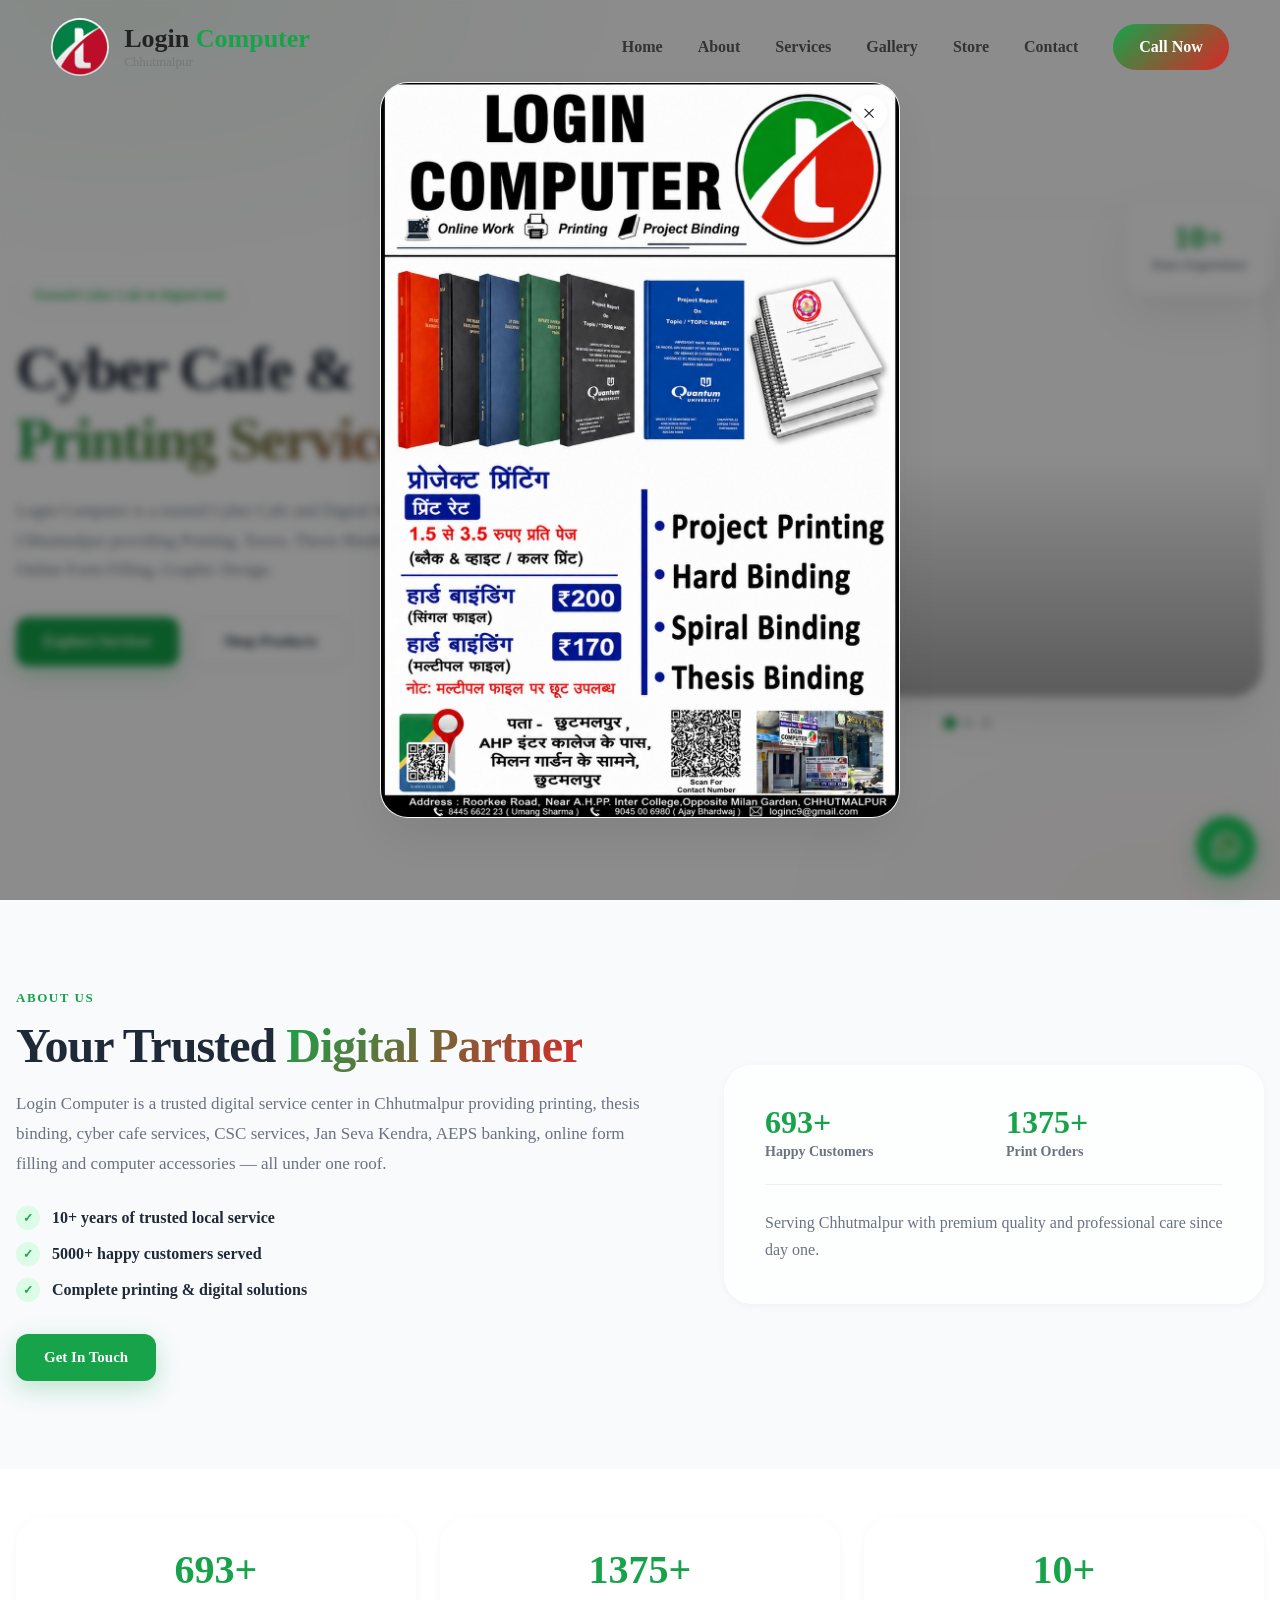
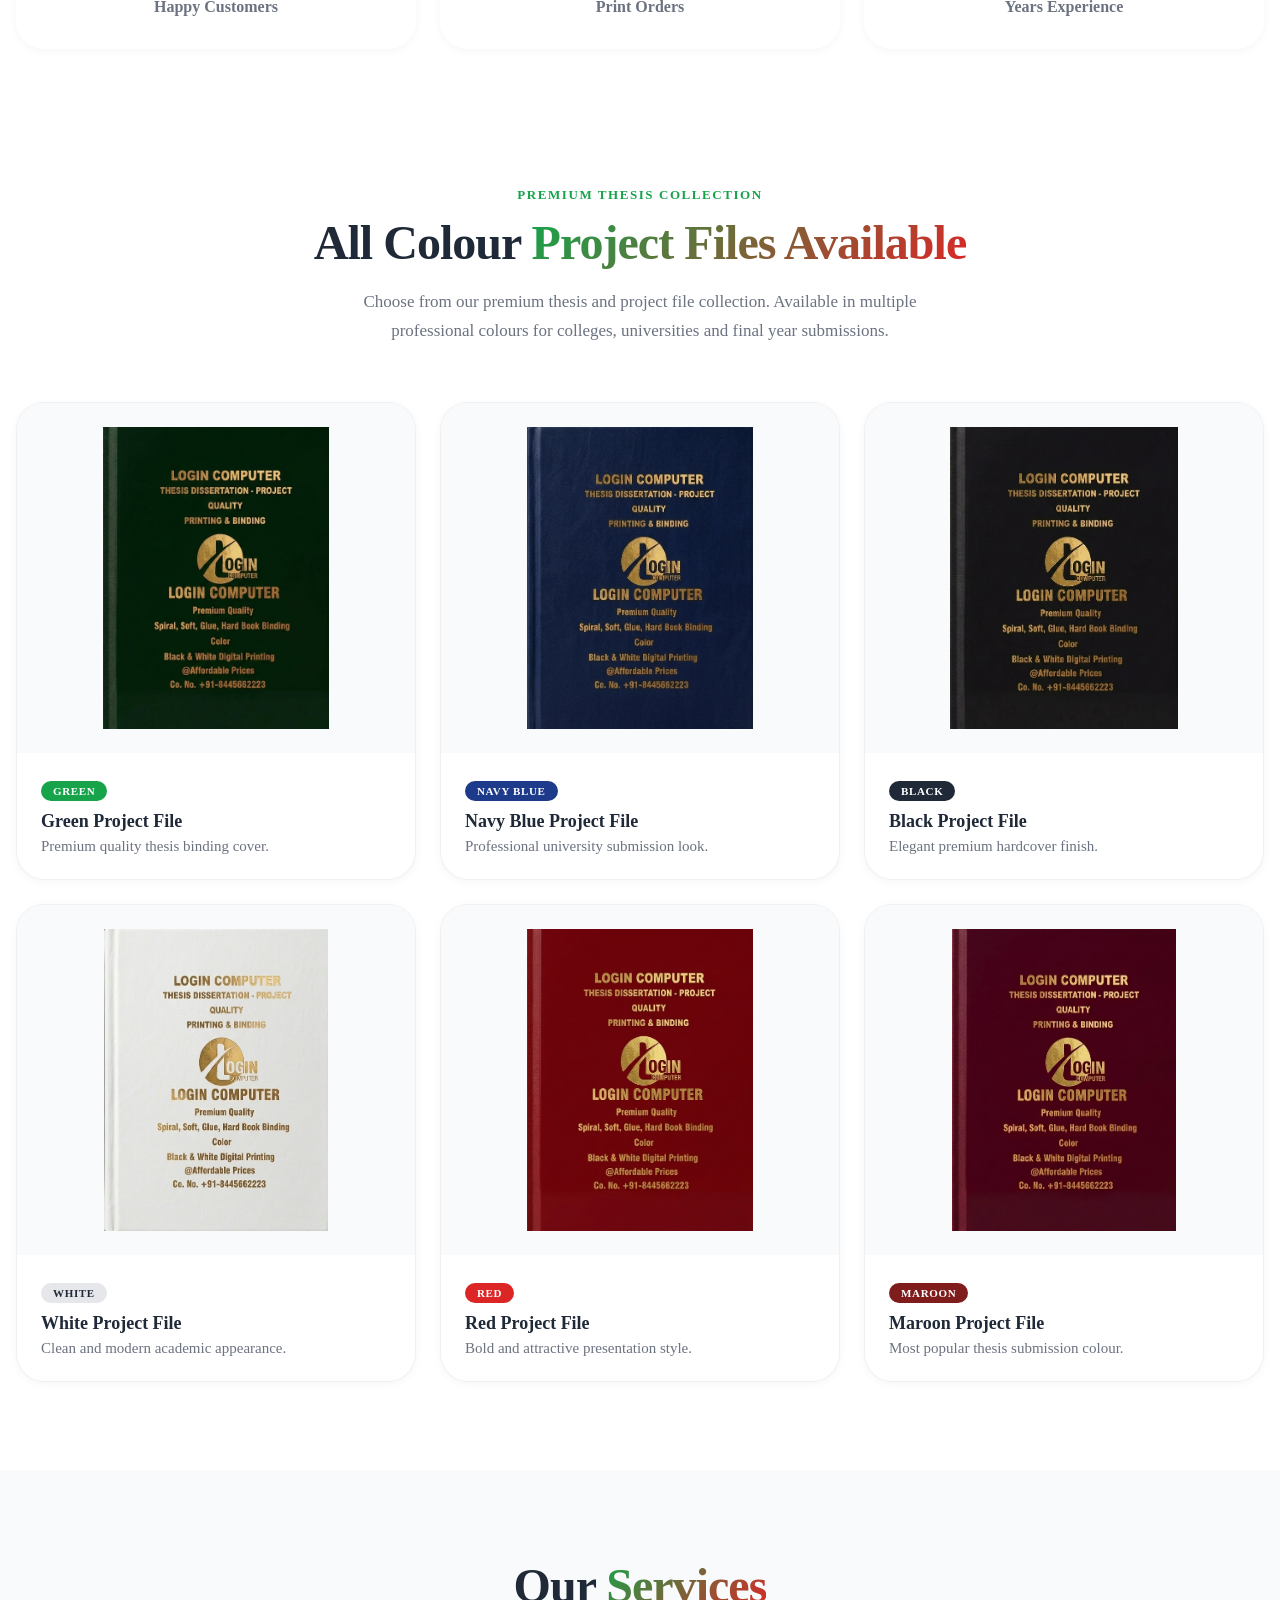
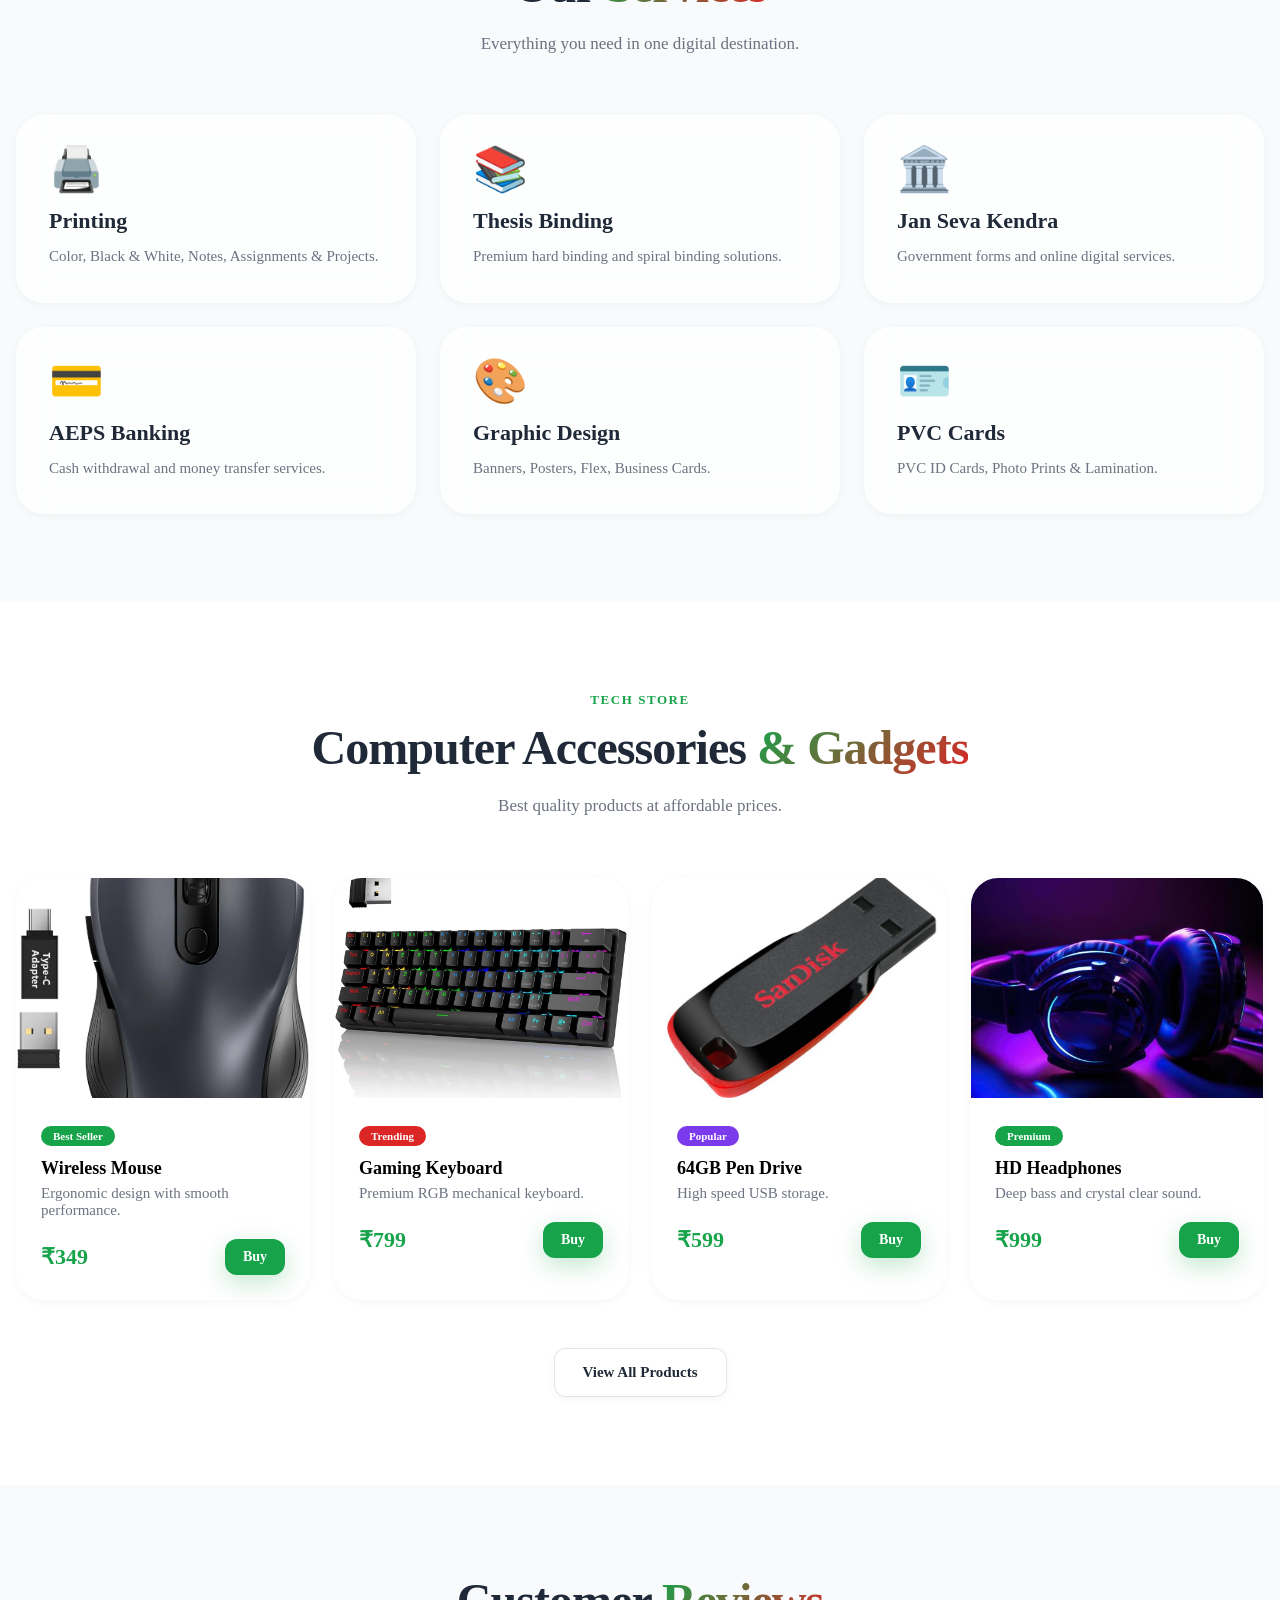
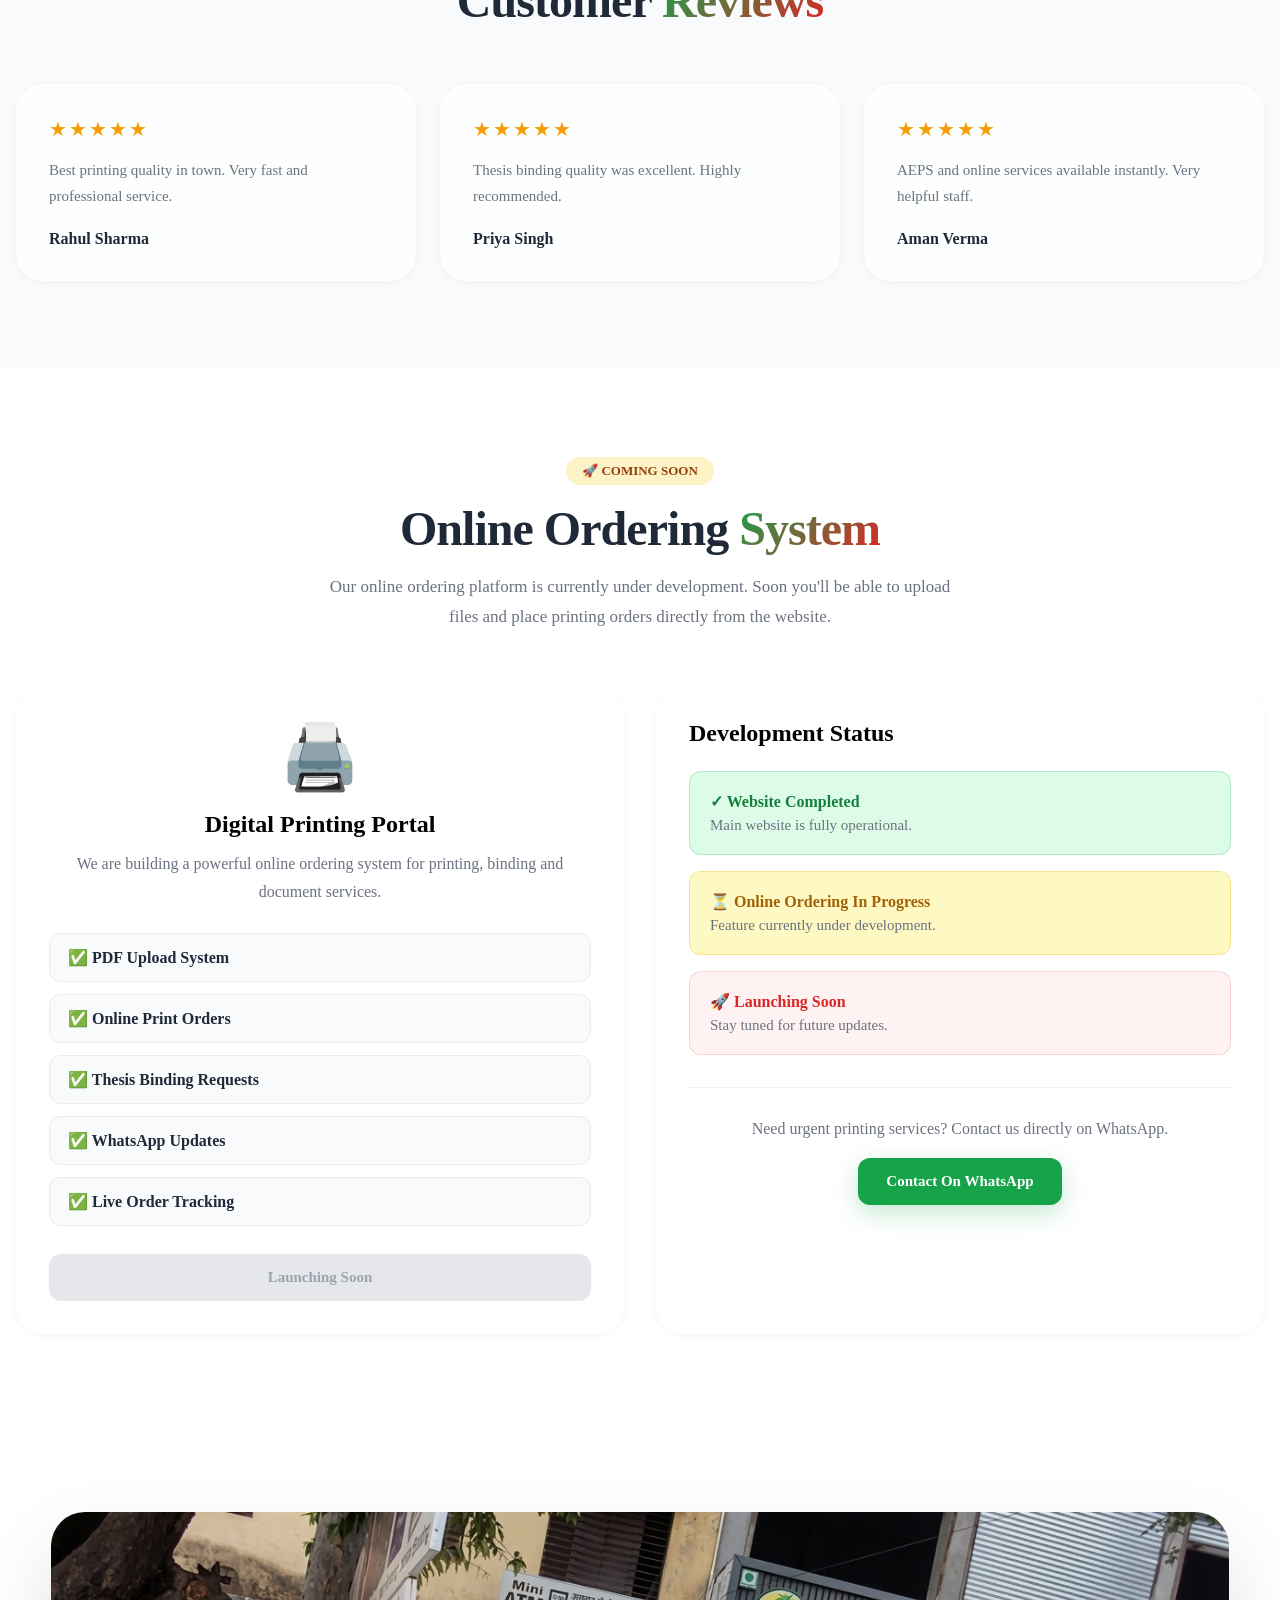
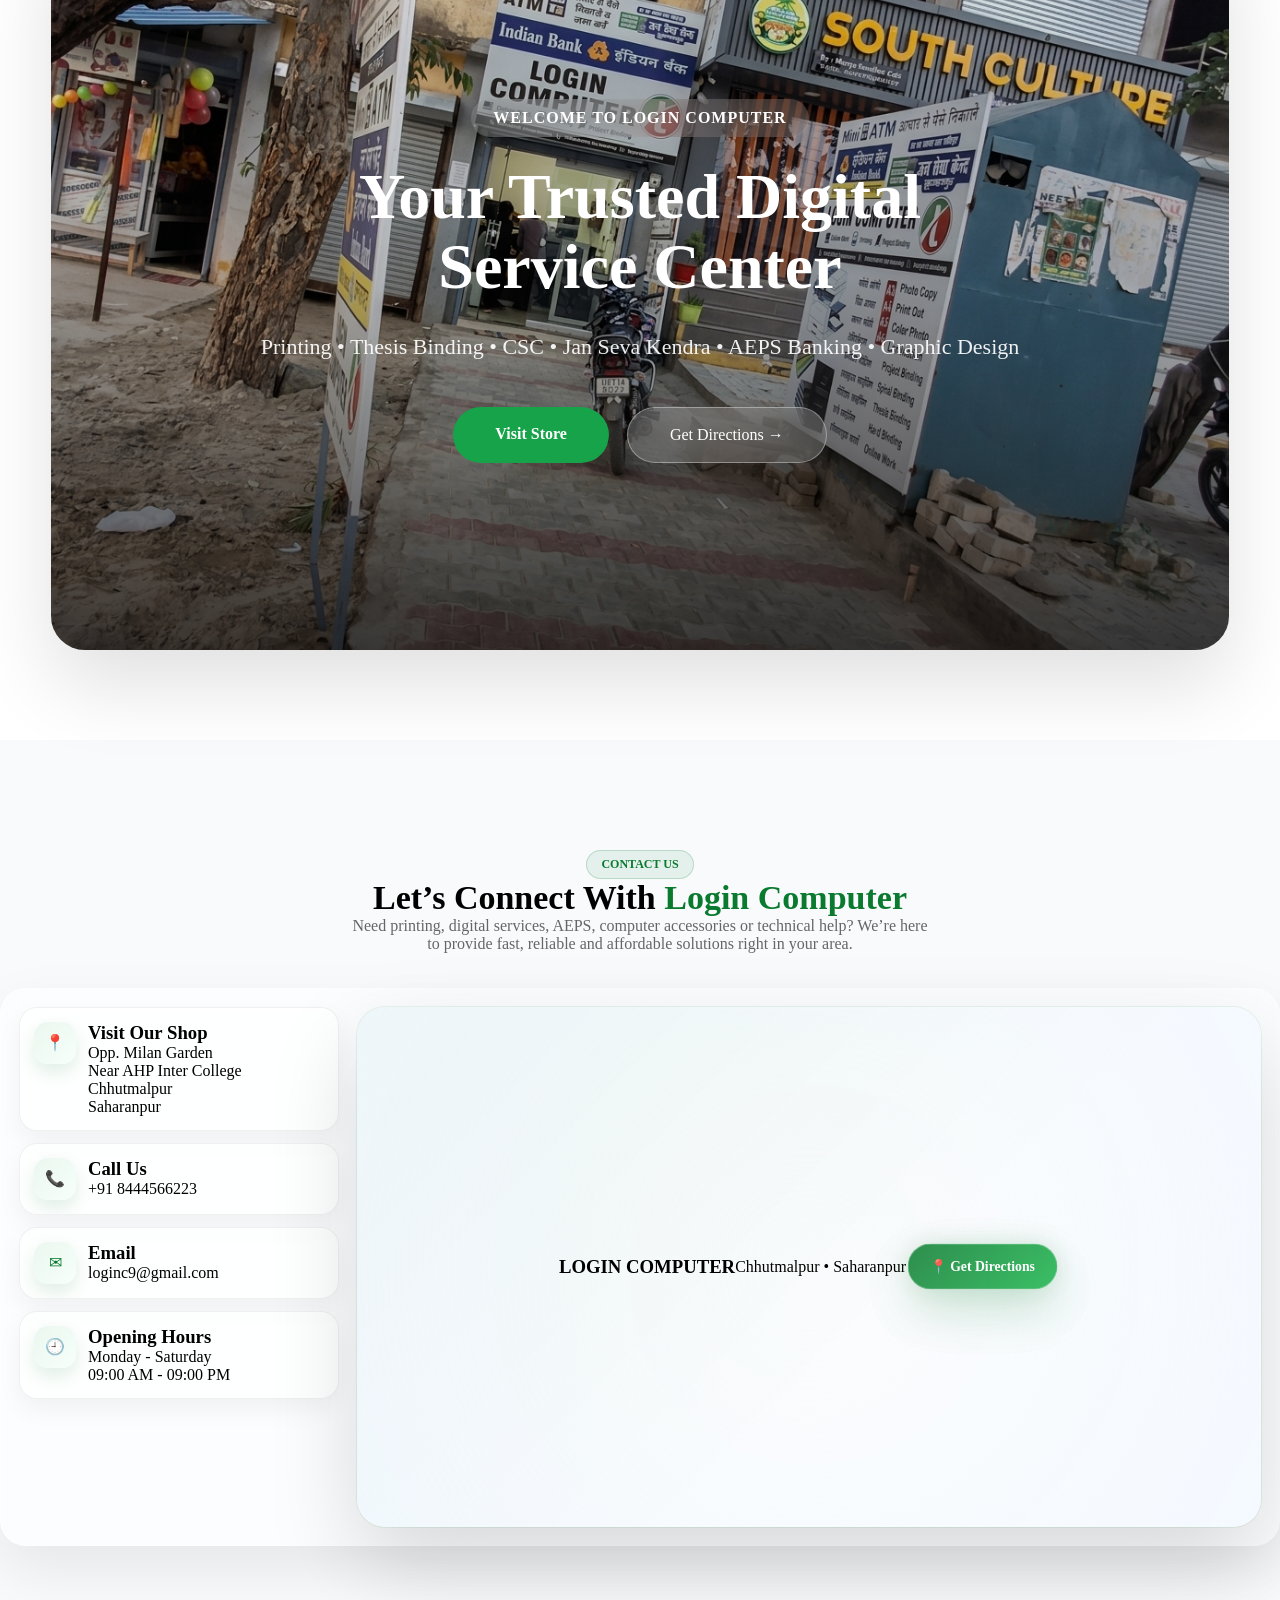
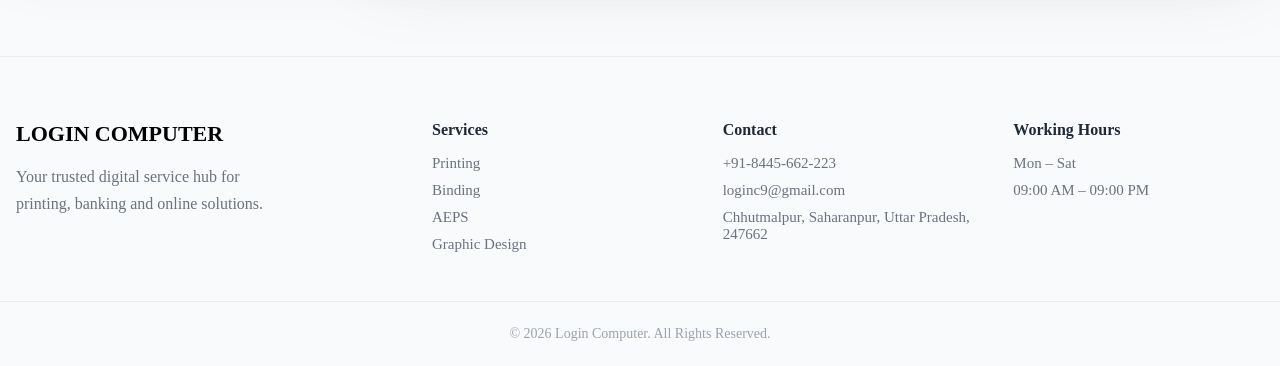
==== commit aa6bf82a: "Update index.html" ====
--- a/index.html
+++ b/index.html
@@ -72,7 +72,7 @@
 
 <h2>Login <span>Computer</span></h2>
 
-<p>Digital Service Center</p>
+<p>Chhutmalpur</p>
 
 </div>
 
--- a/style.css
+++ b/style.css
@@ -41,15 +41,299 @@
   scroll-padding-top: var(--header-h);
 }
 
-body {
-  font-family: "Plus Jakarta Sans", -apple-system, BlinkMacSystemFont, "Segoe UI", sans-serif;
-  background: var(--bg);
-  color: var(--text);
-  line-height: 1.6;
-  overflow-x: hidden;
-  -webkit-font-smoothing: antialiased;
-}
-
+/*======================================
+PREMIUM BACKGROUND
+======================================*/
+
+body{
+
+overflow-x:hidden;
+
+background:#ffffff;
+
+position:relative;
+
+}
+
+.bg-blur{
+
+position:fixed;
+
+border-radius:50%;
+
+filter:blur(130px);
+
+opacity:.22;
+
+pointer-events:none;
+
+z-index:-1;
+
+animation:blobMove 18s ease-in-out infinite alternate;
+
+}
+
+.bg1{
+
+width:420px;
+
+height:420px;
+
+background:#22c55e;
+
+top:-120px;
+
+left:-120px;
+
+}
+
+.bg2{
+
+width:450px;
+
+height:450px;
+
+background:#ef4444;
+
+bottom:-150px;
+
+right:-120px;
+
+animation-delay:5s;
+
+}
+
+.bg3{
+
+width:300px;
+
+height:300px;
+
+background:#84cc16;
+
+top:45%;
+
+left:50%;
+
+transform:translate(-50%,-50%);
+
+animation-delay:9s;
+
+}
+
+@keyframes blobMove{
+
+0%{
+
+transform:translate(0,0) scale(1);
+
+}
+
+100%{
+
+transform:translate(80px,-60px) scale(1.2);
+
+}
+
+}
+
+
+/*======================================
+GLASS CARD
+======================================*/
+
+.glass{
+
+background:rgba(255,255,255,.72);
+
+backdrop-filter:blur(18px);
+
+border:1px solid rgba(255,255,255,.55);
+
+box-shadow:
+
+0 15px 45px rgba(0,0,0,.08);
+
+}
+
+
+/*======================================
+HOVER
+======================================*/
+
+.service-card,
+
+.product-card,
+
+.review-card,
+
+.thesis-card,
+
+.contact-card{
+
+transition:.45s cubic-bezier(.2,.8,.2,1);
+
+}
+
+.service-card:hover,
+
+.product-card:hover,
+
+.review-card:hover,
+
+.thesis-card:hover,
+
+.contact-card:hover{
+
+transform:
+
+translateY(-12px)
+
+scale(1.02);
+
+box-shadow:
+
+0 25px 55px rgba(0,0,0,.12);
+
+}
+
+
+/*======================================
+BUTTONS
+======================================*/
+
+.btn-primary,
+
+.buy-btn,
+
+.shop-btn,
+
+.call-btn{
+
+position:relative;
+
+overflow:hidden;
+
+}
+
+.btn-primary::before,
+
+.buy-btn::before,
+
+.shop-btn::before,
+
+.call-btn::before{
+
+content:"";
+
+position:absolute;
+
+top:0;
+
+left:-120%;
+
+width:120%;
+
+height:100%;
+
+background:
+
+linear-gradient(
+
+90deg,
+
+transparent,
+
+rgba(255,255,255,.45),
+
+transparent
+
+);
+
+transition:.8s;
+
+}
+
+.btn-primary:hover::before,
+
+.buy-btn:hover::before,
+
+.shop-btn:hover::before,
+
+.call-btn:hover::before{
+
+left:120%;
+
+}
+
+
+/*======================================
+IMAGE HOVER
+======================================*/
+
+.shop-banner img,
+
+.product-card img,
+
+.thesis-card img{
+
+transition:1.2s;
+
+}
+
+.shop-banner:hover img,
+
+.product-card:hover img,
+
+.thesis-card:hover img{
+
+transform:scale(1.08);
+
+}
+
+
+/*======================================
+TITLE
+======================================*/
+
+.section-title h2{
+
+position:relative;
+
+display:inline-block;
+
+}
+
+.section-title h2::after{
+
+content:"";
+
+position:absolute;
+
+bottom:-14px;
+
+left:50%;
+
+transform:translateX(-50%);
+
+width:90px;
+
+height:5px;
+
+border-radius:50px;
+
+background:linear-gradient(
+
+90deg,
+
+#16a34a,
+
+#ef4444
+
+);
+
+}
+con
 img {
   max-width: 100%;
   display: block;
@@ -206,154 +490,294 @@
   width: 100%;
 }
 
-/* ---- Navbar ---- */
-.site-header {
-  position: fixed;
-  top: 0;
-  left: 0;
-  right: 0;
-  z-index: 1000;
-  background: rgba(255, 255, 255, 0.88);
-  backdrop-filter: blur(20px);
-  -webkit-backdrop-filter: blur(20px);
-  border-bottom: 1px solid var(--border);
-  transition: box-shadow var(--transition), background var(--transition);
-}
-
-.site-header.scrolled {
-  background: rgba(255, 255, 255, 0.96);
-  box-shadow: var(--shadow);
-}
-
-.header-inner {
-  width: min(100% - 2rem, var(--container));
-  margin-inline: auto;
-  height: var(--header-h);
-  display: flex;
-  align-items: center;
-  justify-content: space-between;
-  gap: 1.5rem;
-}
-
-.brand {
-  display: flex;
-  align-items: center;
-  gap: 0.75rem;
-  flex-shrink: 0;
-}
-
-.brand-logo {
-  width: 42px;
-  height: 42px;
-  object-fit: contain;
-  border-radius: 10px;
-}
-
-.brand-text {
-  font-size: 1.125rem;
-  font-weight: 800;
-  letter-spacing: -0.02em;
-  color: var(--text);
-}
-
-.brand-accent {
-  color: var(--primary);
-}
-
-.desktop-nav {
-  display: none;
-  align-items: center;
-  gap: 1.75rem;
-}
-
-.desktop-nav a {
-  font-size: 0.9375rem;
-  font-weight: 600;
-  color: var(--text-muted);
-  transition: color var(--transition);
-  position: relative;
-}
-
-.desktop-nav a:hover,
-.desktop-nav a.active {
-  color: var(--primary);
-}
-
-.desktop-nav a:not(.btn-nav)::after {
-  content: "";
-  position: absolute;
-  bottom: -4px;
-  left: 0;
-  width: 0;
-  height: 2px;
-  background: var(--primary);
-  border-radius: 2px;
-  transition: width var(--transition);
-}
-
-.desktop-nav a:not(.btn-nav):hover::after,
-.desktop-nav a:not(.btn-nav).active::after {
-  width: 100%;
-}
-
-.menu-btn {
-  display: flex;
-  align-items: center;
-  justify-content: center;
-  width: 44px;
-  height: 44px;
-  font-size: 1.5rem;
-  color: var(--primary);
-  border-radius: var(--radius-sm);
-  border: 1px solid var(--border);
-  background: var(--surface);
-  transition: var(--transition);
-}
-
-.menu-btn:hover {
-  background: var(--primary-light);
-  border-color: var(--primary);
-}
-
-.mobile-menu {
-  display: flex;
-  flex-direction: column;
-  background: var(--surface);
-  border-top: 1px solid var(--border);
-  box-shadow: var(--shadow);
-}
-
-.mobile-menu a {
-  padding: 1rem 1.5rem;
-  font-weight: 600;
-  color: var(--text);
-  border-bottom: 1px solid var(--border);
-  transition: var(--transition);
-}
-
-.mobile-menu a:hover {
-  background: var(--bg-alt);
-  color: var(--primary);
-  padding-left: 2rem;
-}
-
-.mobile-menu a:last-child {
-  border-bottom: none;
-  color: var(--primary);
-}
-
-@media (min-width: 1024px) {
-  .desktop-nav {
-    display: flex;
-  }
-
-  .menu-btn {
-    display: none;
-  }
-
-  .mobile-menu {
-    display: none !important;
-  }
+/*=============================
+APPLE NAVBAR
+==============================*/
+
+.site-header{
+
+position:fixed;
+
+top:0;
+
+left:0;
+
+width:100%;
+
+z-index:99999;
+
+transition:.4s;
+
+padding:18px 0;
+
+}
+
+.site-header.scrolled{
+
+background:rgba(255,255,255,.88);
+
+backdrop-filter:blur(18px);
+
+box-shadow:0 10px 40px rgba(0,0,0,.08);
+
+padding:12px 0;
+
+}
+
+.nav-container{
+
+width:min(92%,1400px);
+
+margin:auto;
+
+display:flex;
+
+justify-content:space-between;
+
+align-items:center;
+
+}
+
+.logo{
+
+display:flex;
+
+align-items:center;
+
+gap:15px;
+
+text-decoration:none;
+
+}
+
+.logo img{
+
+width:58px;
+
+height:58px;
+
+border-radius:50%;
+
+}
+
+.logo h2{
+
+font-size:26px;
+
+font-weight:800;
+
+color:#222;
+
+}
+
+.logo h2 span{
+
+color:#16a34a;
+
+}
+
+.logo p{
+
+font-size:13px;
+
+color:#777;
+
+}
+
+.desktop-nav{
+
+display:flex;
+
+align-items:center;
+
+gap:35px;
+
+}
+
+.desktop-nav a{
+
+text-decoration:none;
+
+font-weight:600;
+
+color:#333;
+
+transition:.3s;
+
+position:relative;
+
+}
+
+.desktop-nav a:hover{
+
+color:#16a34a;
+
+}
+
+.desktop-nav a::after{
+
+content:"";
+
+position:absolute;
+
+bottom:-8px;
+
+left:50%;
+
+transform:translateX(-50%);
+
+width:0;
+
+height:3px;
+
+background:#16a34a;
+
+transition:.3s;
+
+border-radius:30px;
+
+}
+
+.desktop-nav a:hover::after{
+
+width:80%;
+
+}
+
+.call-btn{
+
+background:linear-gradient(135deg,#16a34a,#dc2626);
+
+padding:14px 26px;
+
+border-radius:60px;
+
+color:#fff!important;
+
+}
+
+.call-btn::after{
+
+display:none;
+
+}
+
+.call-btn:hover{
+
+transform:translateY(-3px);
+
+box-shadow:0 20px 35px rgba(22,163,74,.35);
+
+}
+
+.hamburger{
+
+display:none;
+
+background:none;
+
+border:none;
+
+cursor:pointer;
+
+}
+
+.hamburger span{
+
+display:block;
+
+width:30px;
+
+height:3px;
+
+background:#222;
+
+margin:6px;
+
+transition:.35s;
+
+border-radius:20px;
+
+}
+
+/*===================
+MOBILE MENU
+===================*/
+
+.mobile-menu{
+
+position:absolute;
+
+top:100%;
+
+left:0;
+
+width:100%;
+
+background:#fff;
+
+display:flex;
+
+flex-direction:column;
+
+max-height:0;
+
+overflow:hidden;
+
+transition:max-height .45s ease;
+
+box-shadow:0 15px 40px rgba(0,0,0,.08);
+
+}
+
+.mobile-menu.active{
+
+max-height:520px;
+
+}
+
+.mobile-menu a{
+
+padding:18px 30px;
+
+text-decoration:none;
+
+font-weight:600;
+
+color:#333;
+
+border-bottom:1px solid #eee;
+
+}
+
+.mobile-call{
+
+background:#16a34a;
+
+color:#fff!important;
+
+text-align:center;
+
+margin:15px;
+
+border-radius:15px;
+
+}
+
+@media(max-width:992px){
+
+.desktop-nav{
+
+display:none;
+
+}
+
+.hamburger{
+
+display:block;
+
+}
+
 }
 
 /* ---- Hero ---- */
@@ -786,6 +1210,8 @@
   transition: var(--transition);
 }
 
+
+
 .product-img {
   width: 100%;
   height: 220px;
@@ -1016,97 +1442,215 @@
   }
 }
 
-/* ---- Contact ---- */
-.contact-grid {
-  display: grid;
-  grid-template-columns: 1fr;
-  gap: 2rem;
-}
-
-.contact-info {
-  display: flex;
-  flex-direction: column;
-  gap: 1rem;
-}
-
-.contact-card {
-  display: flex;
-  align-items: flex-start;
-  gap: 1rem;
-  padding: 1.25rem 1.5rem;
-  border-radius: var(--radius);
-  transition: var(--transition);
-}
-
-.contact-card:hover {
-  transform: translateX(4px);
-  box-shadow: var(--shadow);
-}
-
-.contact-icon {
-  font-size: 1.5rem;
-  line-height: 1;
-  flex-shrink: 0;
-  width: 48px;
-  height: 48px;
-  display: flex;
-  align-items: center;
-  justify-content: center;
-  background: var(--primary-light);
-  border-radius: var(--radius-sm);
-}
-
-.contact-card h4 {
-  font-size: 0.8125rem;
-  font-weight: 700;
-  text-transform: uppercase;
-  letter-spacing: 0.06em;
-  color: var(--text-muted);
-  margin-bottom: 0.25rem;
-}
-
-.contact-card a {
-  color: var(--primary);
-  font-weight: 600;
-  transition: color var(--transition);
-}
-
-.contact-card a:hover {
-  color: var(--primary-dark);
-}
-
-.contact-card p {
-  color: var(--text);
-  font-weight: 500;
-  line-height: 1.6;
-}
-
-.contact-actions {
-  display: flex;
-  flex-wrap: wrap;
-  gap: 1rem;
-  margin-top: 0.5rem;
-}
-
-.contact-map {
-  border-radius: var(--radius-lg);
-  overflow: hidden;
-  min-height: 360px;
-  box-shadow: var(--shadow);
-}
-
-.contact-map iframe {
-  width: 100%;
-  height: 100%;
-  min-height: 360px;
-  border: 0;
-}
-
-@media (min-width: 1024px) {
-  .contact-grid {
-    grid-template-columns: 1fr 1.2fr;
-    align-items: start;
-  }
+
+
+/* ================= SECTION ================= */
+.contact-section{
+  padding: 80px 20px;
+}
+
+/* 🔥 narrower premium container */
+.contact-section .container{
+  max-width: 980px;
+  margin:auto;
+}
+
+/* ================= HEADER ================= */
+.contact-heading{
+  text-align:center;
+  margin-bottom: 35px;
+  
+}
+
+.section-tag{
+  display:inline-block;
+  padding:6px 14px;
+  font-size:12px;
+  font-weight:600;
+  border-radius:999px;
+
+  color:#0a7a2f;
+  background: rgba(10,122,47,0.08);
+  border:1px solid rgba(10,122,47,0.2);
+}
+
+.contact-heading h2{
+  font-size:34px;
+}
+
+.contact-heading h2 span{
+  color:#0a7a2f;
+}
+
+.contact-heading p{
+  max-width:580px;
+  margin:auto;
+  color:#666;
+}
+
+/* ================= MAIN FLOATING LAYOUT ================= */
+.contact-grid{
+  display:grid;
+  grid-template-columns: 320px 1fr;
+  gap:18px;
+
+  padding:18px;
+  border-radius:26px;
+
+  background: rgba(255,255,255,0.55);
+  backdrop-filter: blur(16px);
+
+  border:1px solid rgba(255,255,255,0.6);
+
+  box-shadow:
+    0 25px 60px rgba(0,0,0,0.08);
+}
+
+/* ================= LEFT FLOATING STACK ================= */
+.contact-info{
+  display:flex;
+  flex-direction:column;
+  gap:12px;
+}
+
+/* 🔥 cyber floating tiles */
+.info-box{
+  display:flex;
+  gap:12px;
+  padding:14px;
+
+  border-radius:18px;
+
+  background: rgba(255,255,255,0.7);
+  border:1px solid rgba(0,0,0,0.06);
+
+  box-shadow: 0 10px 25px rgba(0,0,0,0.05);
+
+  transition:0.25s ease;
+  position:relative;
+  overflow:hidden;
+}
+
+/* neon edge glow on hover */
+.info-box::before{
+  content:"";
+  position:absolute;
+  inset:-2px;
+  background: linear-gradient(135deg, transparent, rgba(10,122,47,0.25), transparent);
+  opacity:0;
+  transition:0.3s;
+}
+
+.info-box:hover{
+  transform: translateY(-6px) scale(1.02);
+  box-shadow:
+    0 18px 45px rgba(10,122,47,0.12);
+}
+
+.info-box:hover::before{
+  opacity:1;
+}
+
+.icon{
+  width:42px;
+  height:42px;
+
+  display:flex;
+  align-items:center;
+  justify-content:center;
+
+  border-radius:14px;
+
+  background: linear-gradient(135deg, #eaf7ef, #f7fffa);
+  color:#0a7a2f;
+
+  box-shadow:0 8px 18px rgba(10,122,47,0.12);
+}
+
+/* ================= RIGHT MAP HERO ================= */
+.map-wrapper{
+  position:relative;
+  height:520px;
+
+  border-radius:28px;
+  overflow:hidden;
+
+  box-shadow:
+    0 35px 90px rgba(0,0,0,0.15),
+    0 0 0 1px rgba(10,122,47,0.08);
+}
+
+/* MAP */
+.map-wrapper iframe{
+  width:100%;
+  height:100%;
+  border:0;
+
+  filter: contrast(1.15) saturate(1.2) brightness(1.05);
+  transform: scale(1.03);
+}
+
+/* soft cyber glow overlay */
+.map-wrapper::before{
+  content:"";
+  position:absolute;
+  inset:0;
+  z-index:2;
+
+  background:
+    radial-gradient(circle at center, rgba(255,255,255,0.0), rgba(240,247,255,0.7)),
+    linear-gradient(135deg, rgba(10,122,47,0.08), transparent 60%);
+}
+
+/* ================= CENTER FLOATING BUTTON ================= */
+.map-overlay{
+  position:absolute;
+  inset:0;
+  display:flex;
+  align-items:center;
+  justify-content:center;
+  z-index:3;
+}
+
+/* 🔥 cyber floating CTA */
+.map-overlay button{
+  padding:14px 22px;
+
+  border-radius:999px;
+
+  background: linear-gradient(135deg, #0a7a2f, #19b44a);
+  color:#fff;
+
+  font-size:14px;
+  font-weight:700;
+
+  border:1px solid rgba(255,255,255,0.3);
+
+  cursor:pointer;
+
+  box-shadow:
+    0 20px 50px rgba(10,122,47,0.25),
+    0 0 25px rgba(10,122,47,0.15);
+
+  opacity:0.85;
+  transform: scale(0.98);
+
+  transition:0.25s ease;
+}
+
+/* hover = lift + glow */
+.map-overlay button:hover{
+  transform: scale(1.18);
+  opacity:1;
+
+  box-shadow:
+    0 30px 70px rgba(10,122,47,0.35),
+    0 0 40px rgba(10,122,47,0.25);
+}
+
+/* click feel */
+.map-overlay button:active{
+  transform: scale(1.08);
 }
 
 /* ---- Footer ---- */
@@ -1516,3 +2060,494 @@
   gap: 1rem;
   margin-top: 2rem;
 }
+/*======================================
+SHOP SHOWCASE
+======================================*/
+
+.shop-section{
+
+    width:100%;
+
+    background:#ffffff;
+
+    padding:90px 0;
+
+}
+
+.shop-banner{
+
+    position:relative;
+
+    width:92%;
+
+    max-width:1500px;
+
+    margin:auto;
+
+    border-radius:34px;
+
+    overflow:hidden;
+
+    box-shadow:0 35px 80px rgba(0,0,0,.12);
+
+}
+
+.shop-banner img{
+
+    width:100%;
+
+    height:82vh;
+
+    object-fit:cover;
+
+    object-position:center;
+
+    animation:zoomImage 18s linear infinite alternate;
+
+    display:block;
+
+}
+
+@keyframes zoomImage{
+
+    from{
+
+        transform:scale(1);
+
+    }
+
+    to{
+
+        transform:scale(1.12);
+
+    }
+
+}
+
+
+/*======================================
+OVERLAY
+======================================*/
+
+.shop-overlay{
+
+    position:absolute;
+
+    inset:0;
+
+    background:linear-gradient(
+
+        to top,
+
+        rgba(0,0,0,.72),
+
+        rgba(0,0,0,.25),
+
+        rgba(0,0,0,.08)
+
+    );
+
+    display:flex;
+
+    justify-content:center;
+
+    align-items:center;
+
+    text-align:center;
+
+}
+
+.shop-content{
+
+    color:#fff;
+
+    max-width:800px;
+
+    padding:20px;
+
+}
+
+.shop-tag{
+
+    display:inline-block;
+
+    background:rgba(255,255,255,.15);
+
+    backdrop-filter:blur(20px);
+
+    padding:10px 22px;
+
+    border-radius:999px;
+
+    font-weight:700;
+
+    letter-spacing:1px;
+
+    margin-bottom:25px;
+
+}
+
+.shop-content h2{
+
+    font-size:64px;
+
+    font-weight:800;
+
+    line-height:1.1;
+
+    margin-bottom:25px;
+
+}
+
+.shop-content p{
+
+    font-size:22px;
+
+    opacity:.92;
+
+    line-height:1.8;
+
+    margin-bottom:40px;
+
+}
+
+
+/*======================================
+BUTTONS
+======================================*/
+
+.shop-buttons{
+
+    display:flex;
+
+    justify-content:center;
+
+    gap:18px;
+
+    flex-wrap:wrap;
+
+}
+
+.shop-btn{
+
+    background:#16a34a;
+
+    color:#fff;
+
+    padding:18px 42px;
+
+    border-radius:60px;
+
+    text-decoration:none;
+
+    font-weight:700;
+
+    transition:.35s;
+
+}
+
+.shop-btn:hover{
+
+    transform:translateY(-6px);
+
+    background:#15803d;
+
+}
+
+.shop-btn2{
+
+    background:rgba(255,255,255,.18);
+
+    color:#fff;
+
+    text-decoration:none;
+
+    backdrop-filter:blur(20px);
+
+    padding:18px 42px;
+
+    border-radius:60px;
+
+    border:1px solid rgba(255,255,255,.35);
+
+    transition:.35s;
+
+}
+
+.shop-btn2:hover{
+
+    background:#dc2626;
+
+    transform:translateY(-6px);
+
+}
+
+
+/*======================================
+CONTACT
+======================================*/
+
+.contact-section{
+
+    padding:110px 0;
+
+    background:#f8fafc;
+
+}
+
+.contact-wrapper{
+
+    display:grid;
+
+    grid-template-columns:1fr 1.3fr;
+
+    gap:45px;
+
+    align-items:center;
+
+}
+
+.contact-left{
+
+    display:flex;
+
+    flex-direction:column;
+
+    gap:24px;
+
+}
+
+.contact-card{
+
+    background:#fff;
+
+    border-radius:24px;
+
+    padding:28px;
+
+    display:flex;
+
+    gap:20px;
+
+    align-items:flex-start;
+
+    box-shadow:0 20px 50px rgba(0,0,0,.08);
+
+    transition:.35s;
+
+}
+
+.contact-card:hover{
+
+    transform:translateY(-8px);
+
+}
+
+.contact-icon{
+
+    width:68px;
+
+    height:68px;
+
+    border-radius:18px;
+
+    background:linear-gradient(135deg,#16a34a,#dc2626);
+
+    display:flex;
+
+    align-items:center;
+
+    justify-content:center;
+
+    color:#fff;
+
+    font-size:28px;
+
+}
+
+.contact-card h3{
+
+    font-size:22px;
+
+    margin-bottom:10px;
+
+}
+
+.contact-card p{
+
+    color:#555;
+
+    line-height:1.8;
+
+}
+
+.contact-card a{
+
+    color:#16a34a;
+
+    text-decoration:none;
+
+}
+
+.contact-card a:hover{
+
+    color:#dc2626;
+
+}
+
+
+/*======================================
+MAP
+======================================*/
+
+.map-card{
+
+    position:relative;
+
+    overflow:hidden;
+
+    border-radius:28px;
+
+    background:#fff;
+
+    box-shadow:0 30px 70px rgba(0,0,0,.10);
+
+}
+
+.map-card iframe{
+
+    width:100%;
+
+    height:650px;
+
+    border:none;
+
+}
+
+.map-button{
+
+    position:absolute;
+
+    left:50%;
+
+    bottom:35px;
+
+    transform:translateX(-50%);
+
+    background:rgba(255,255,255,.90);
+
+    backdrop-filter:blur(20px);
+
+    padding:18px 34px;
+
+    border-radius:999px;
+
+    color:#111;
+
+    font-weight:700;
+
+    text-decoration:none;
+
+    transition:.35s;
+
+}
+
+.map-button:hover{
+
+    background:#16a34a;
+
+    color:#fff;
+
+}
+
+
+/*======================================
+RESPONSIVE
+======================================*/
+
+@media(max-width:992px){
+
+.contact-wrapper{
+
+    grid-template-columns:1fr;
+
+}
+
+.shop-content h2{
+
+    font-size:46px;
+
+}
+
+.shop-content p{
+
+    font-size:18px;
+
+}
+
+.map-card iframe{
+
+    height:450px;
+
+}
+
+}
+
+
+@media(max-width:768px){
+
+.shop-banner{
+
+    width:100%;
+
+    border-radius:0;
+
+}
+
+.shop-banner img{
+
+    height:88vh;
+
+    object-fit:cover;
+
+}
+
+.shop-content h2{
+
+    font-size:34px;
+
+}
+
+.shop-content p{
+
+    font-size:16px;
+
+}
+
+.shop-btn,
+
+.shop-btn2{
+
+    width:100%;
+
+}
+
+.contact-card{
+
+    padding:22px;
+
+}
+
+.map-card{
+
+    border-radius:20px;
+
+}
+
+.map-card iframe{
+
+    height:330px;
+
+}
+
+}
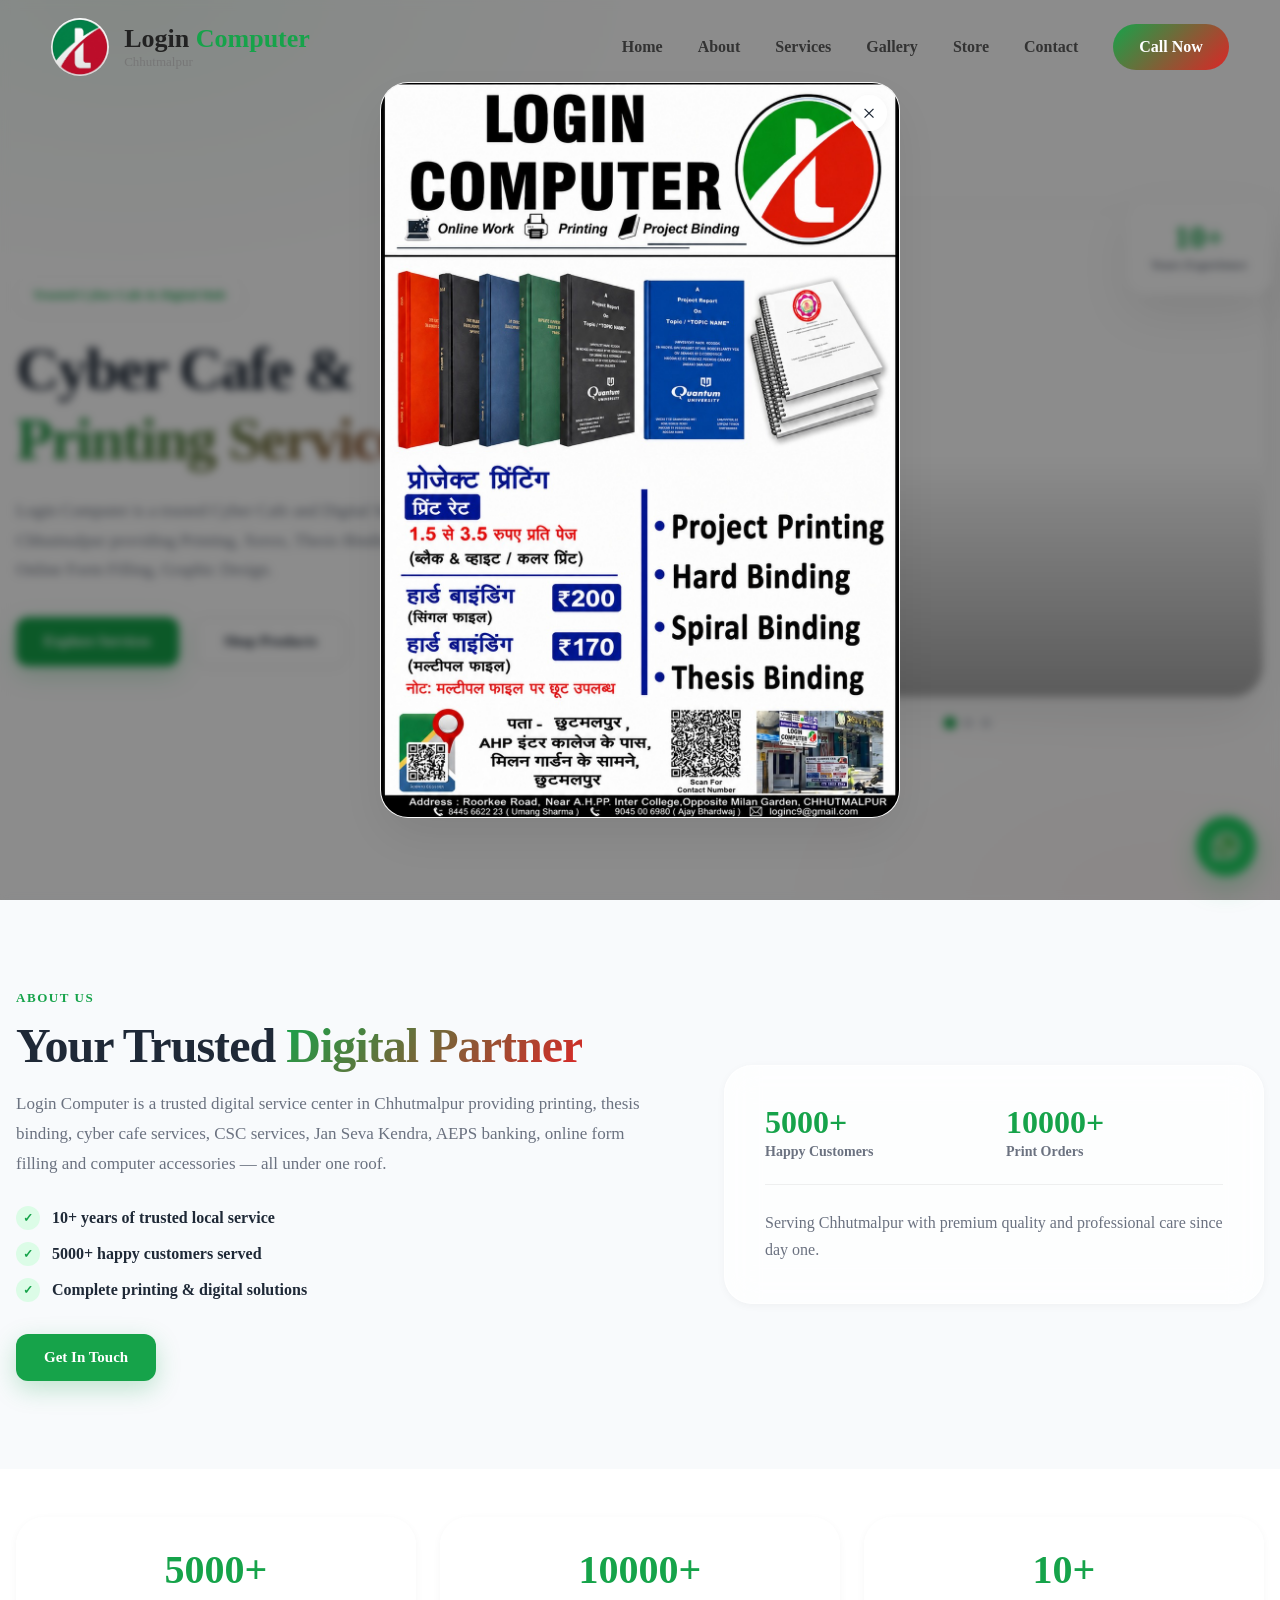
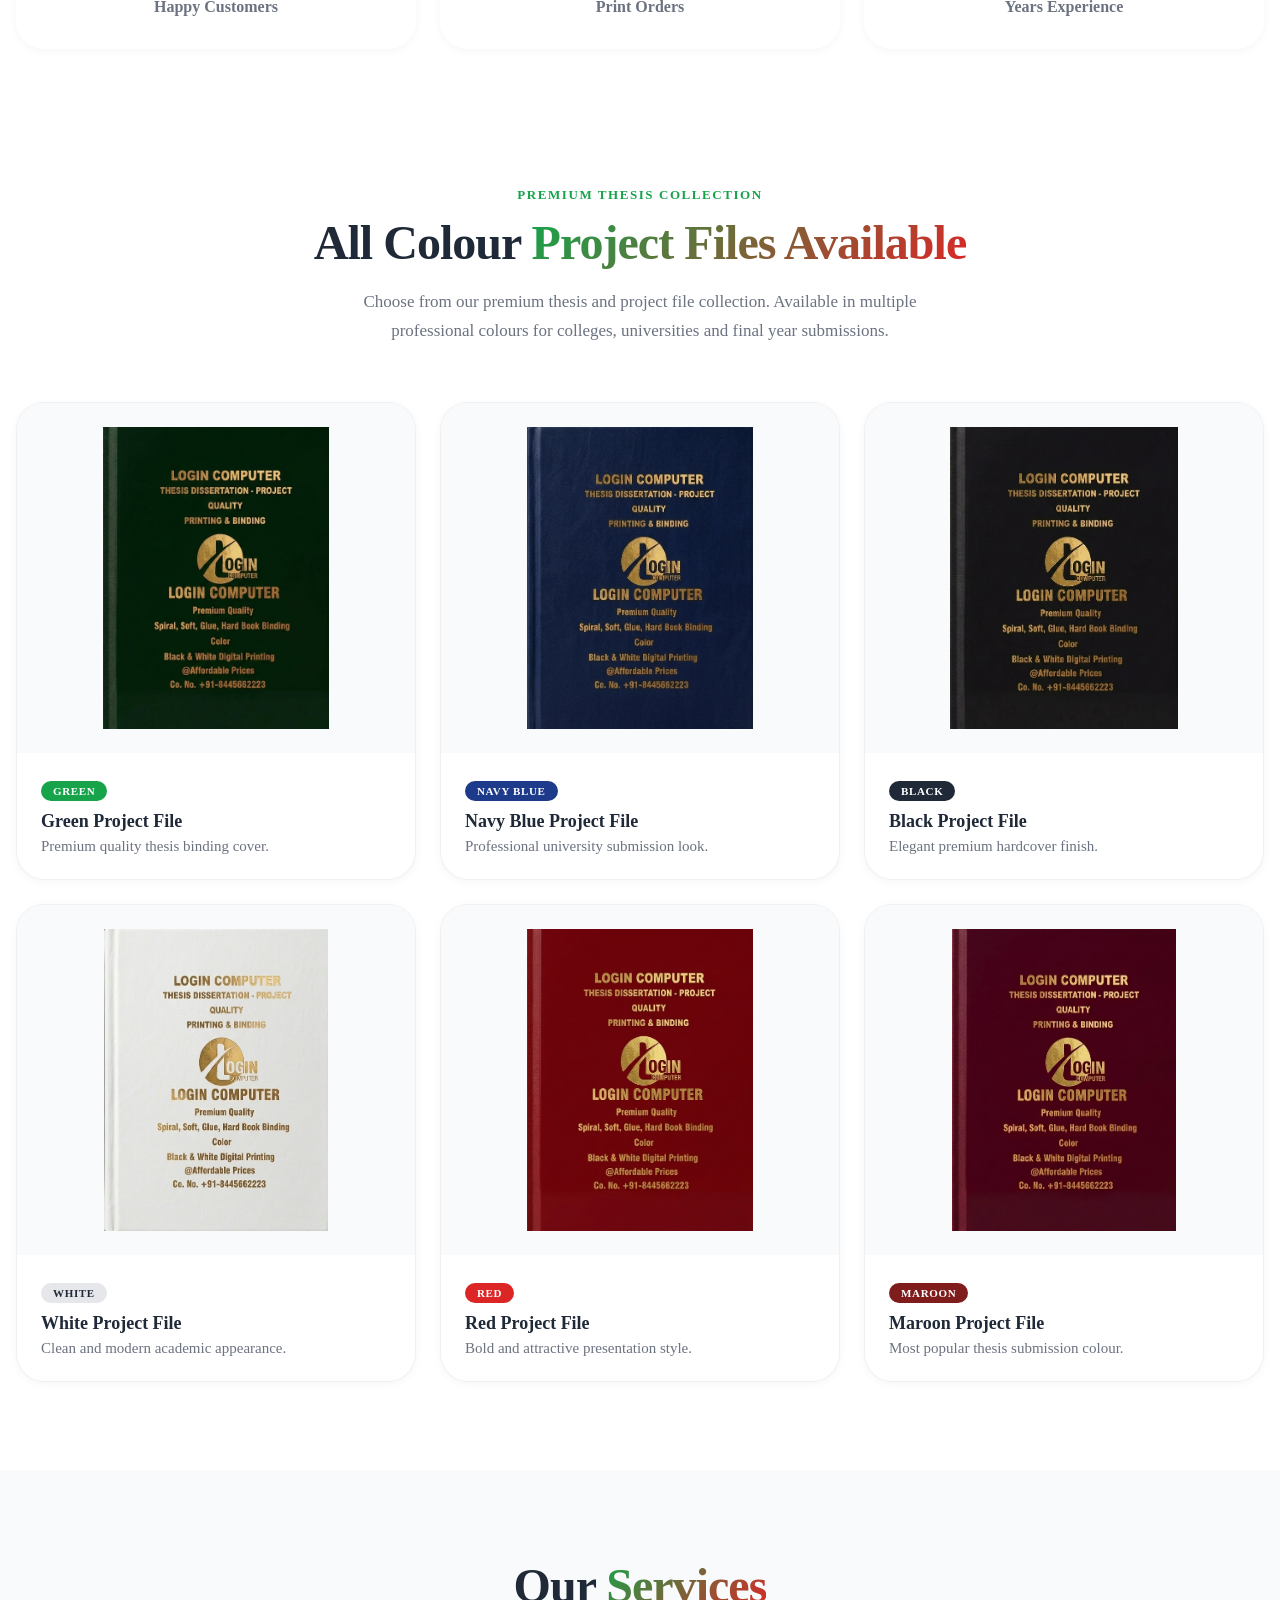
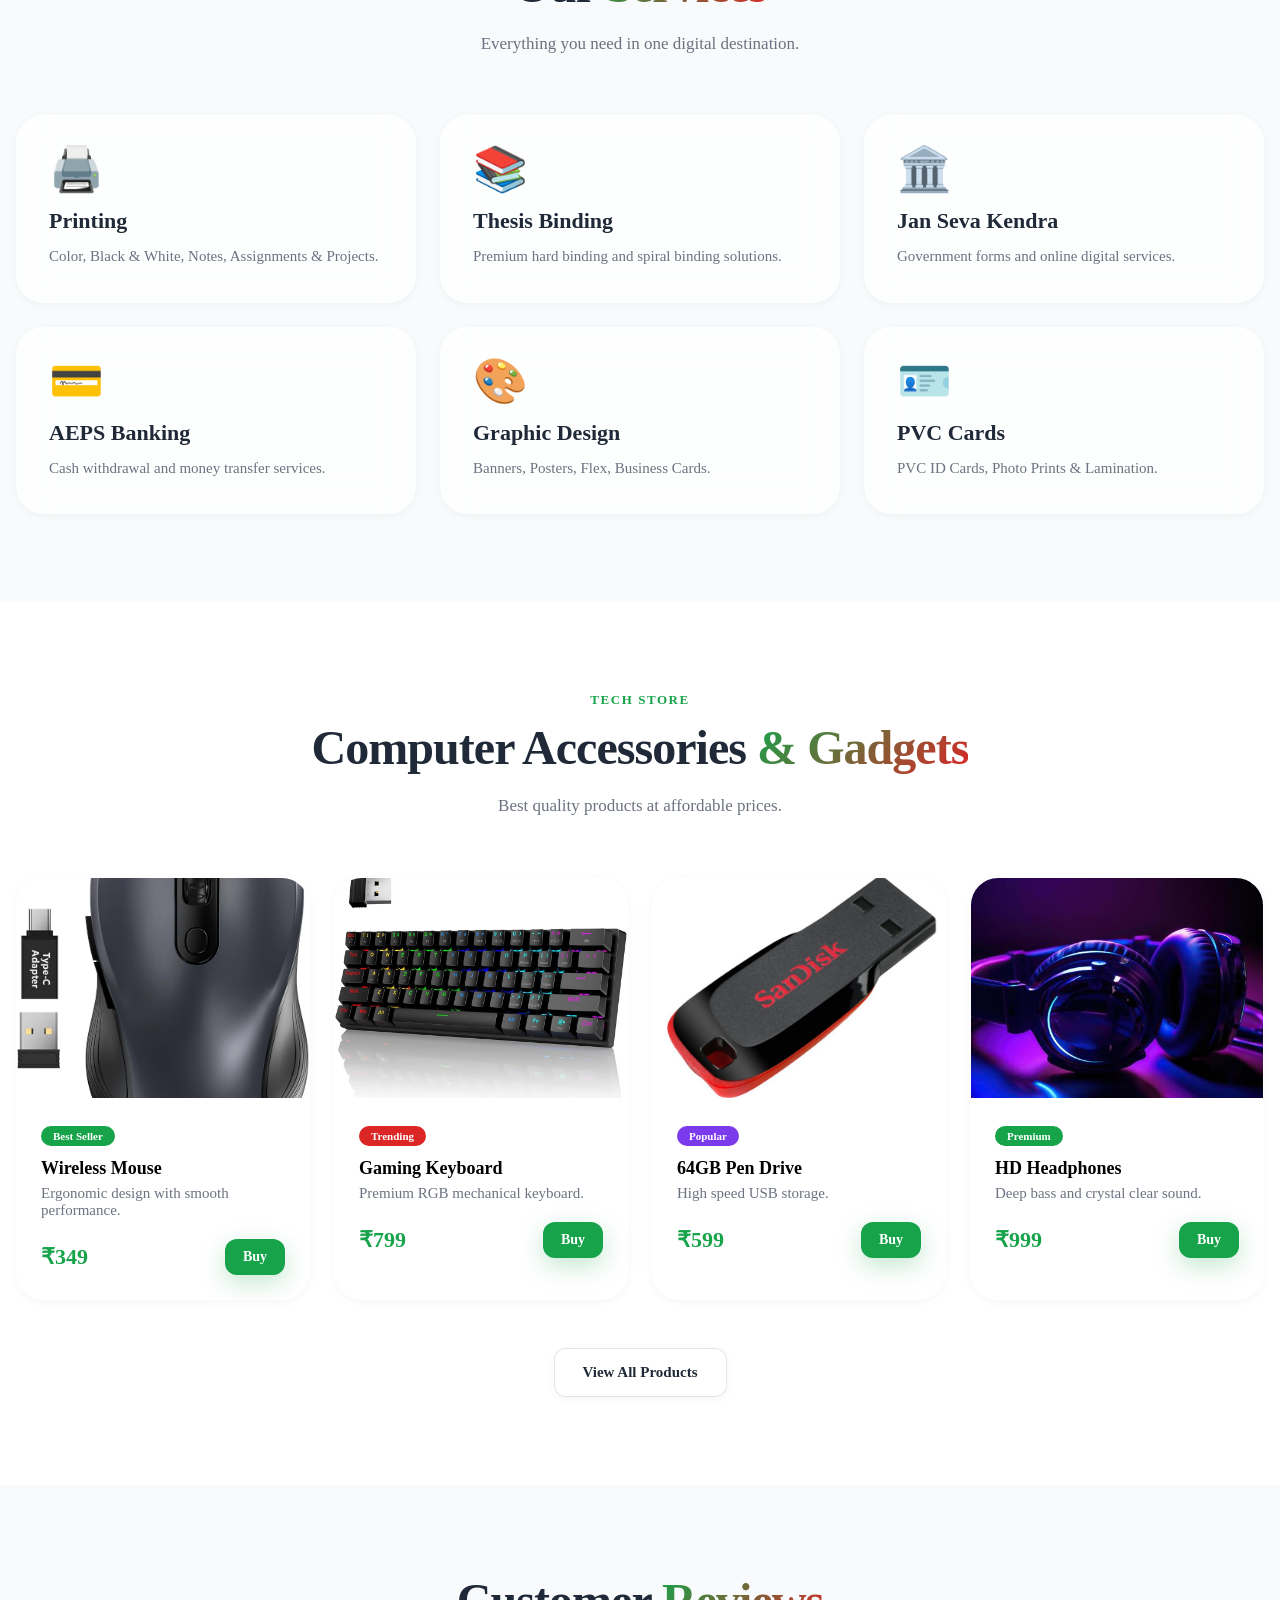
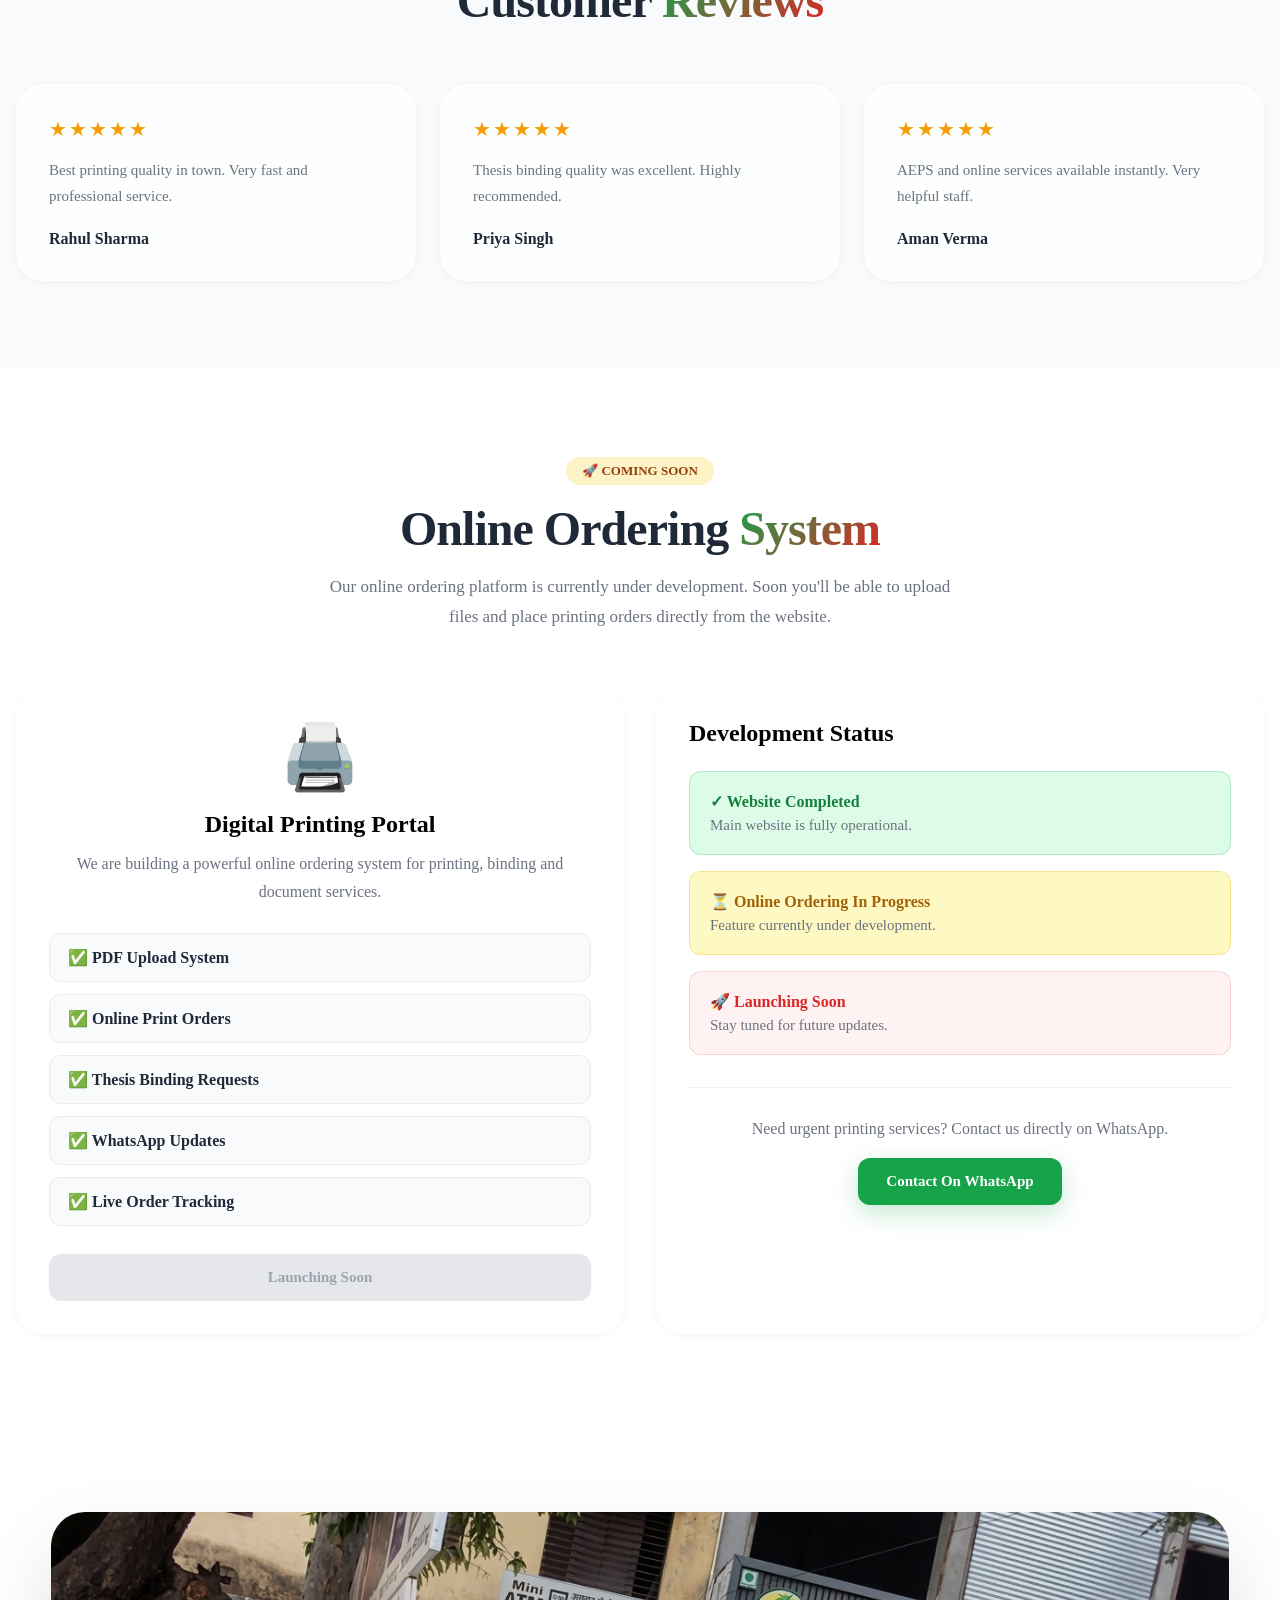
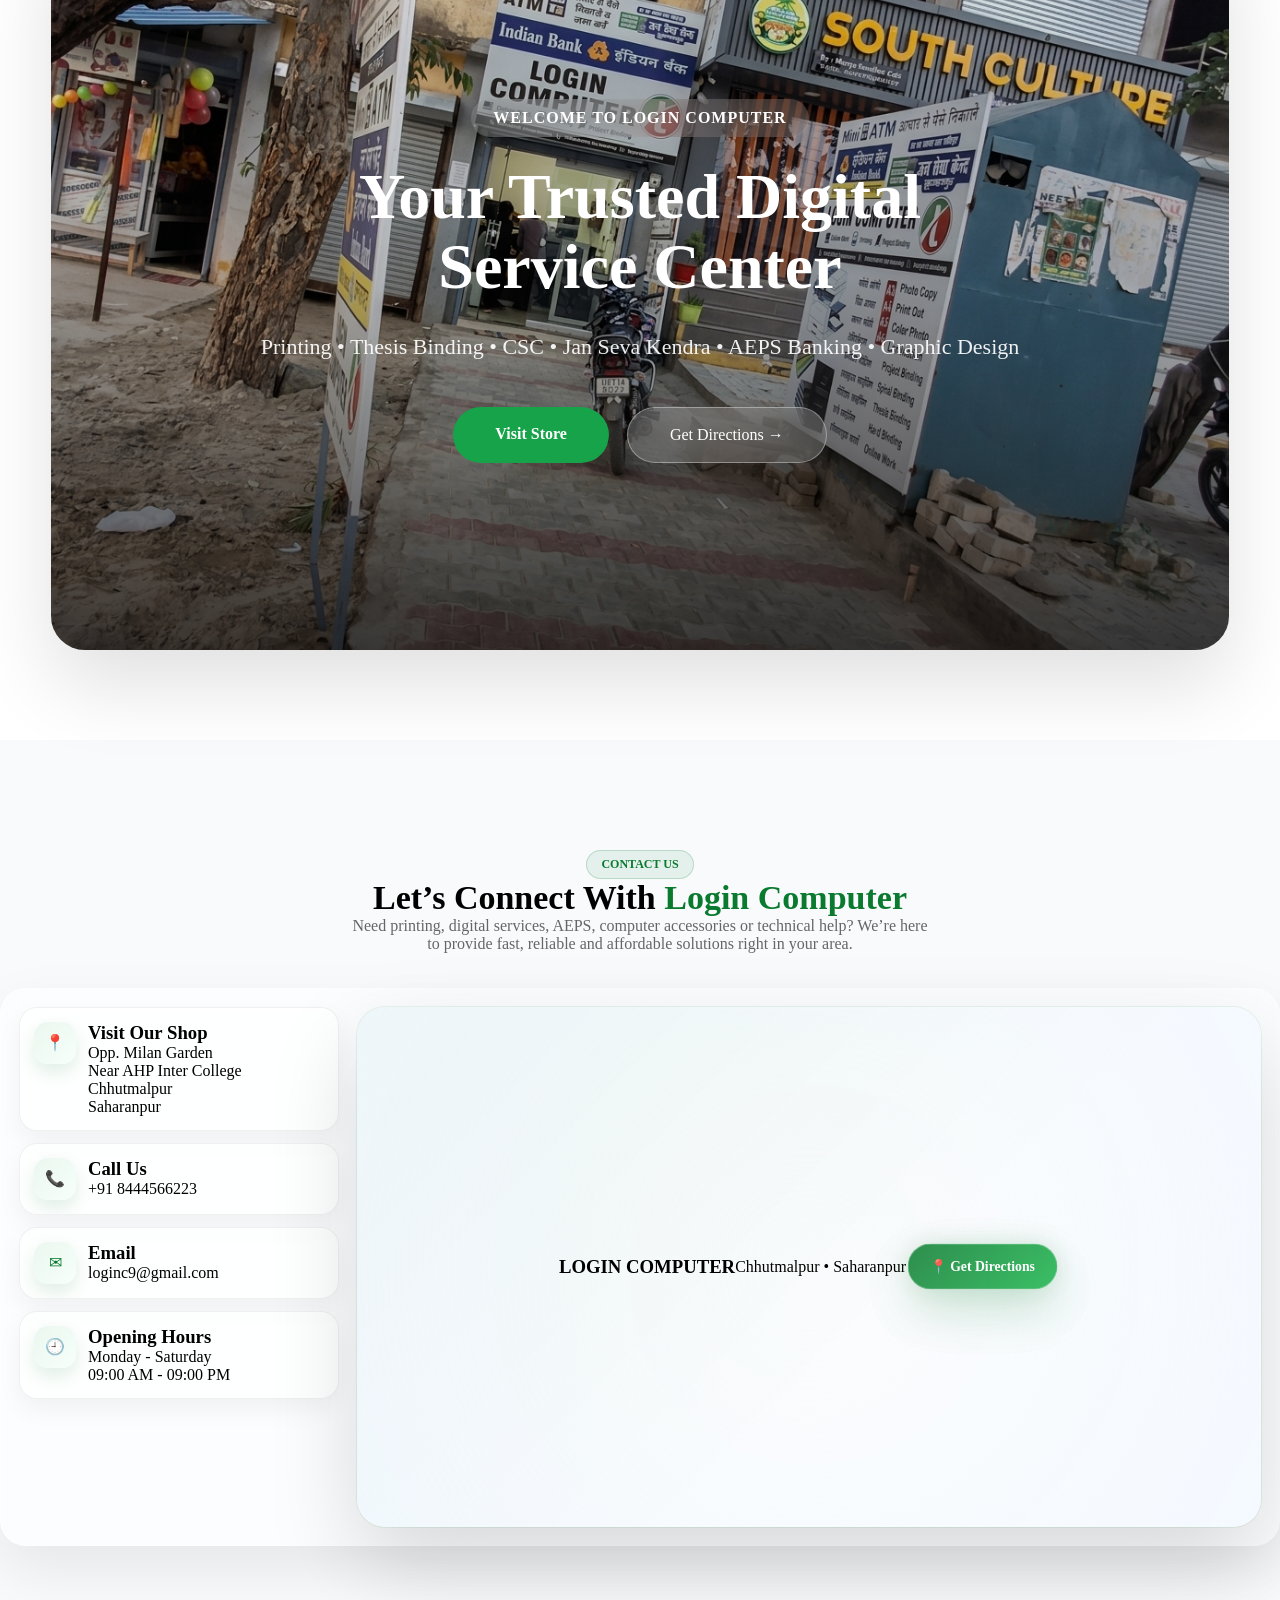
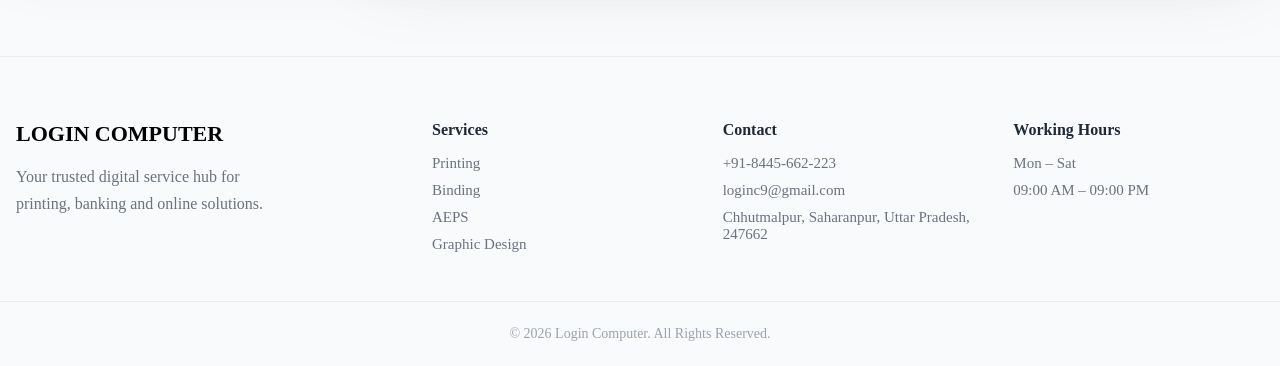
==== commit 30822d5a: "Update index.html" ====
--- a/index.html
+++ b/index.html
@@ -100,7 +100,7 @@
 
 </nav>
 
-<button class="hamburger" id="menuBtn">
+<button class="hamburger" style="z-index: 9999; position: relative;" id="menuBtn">
 
 <span></span>
 
